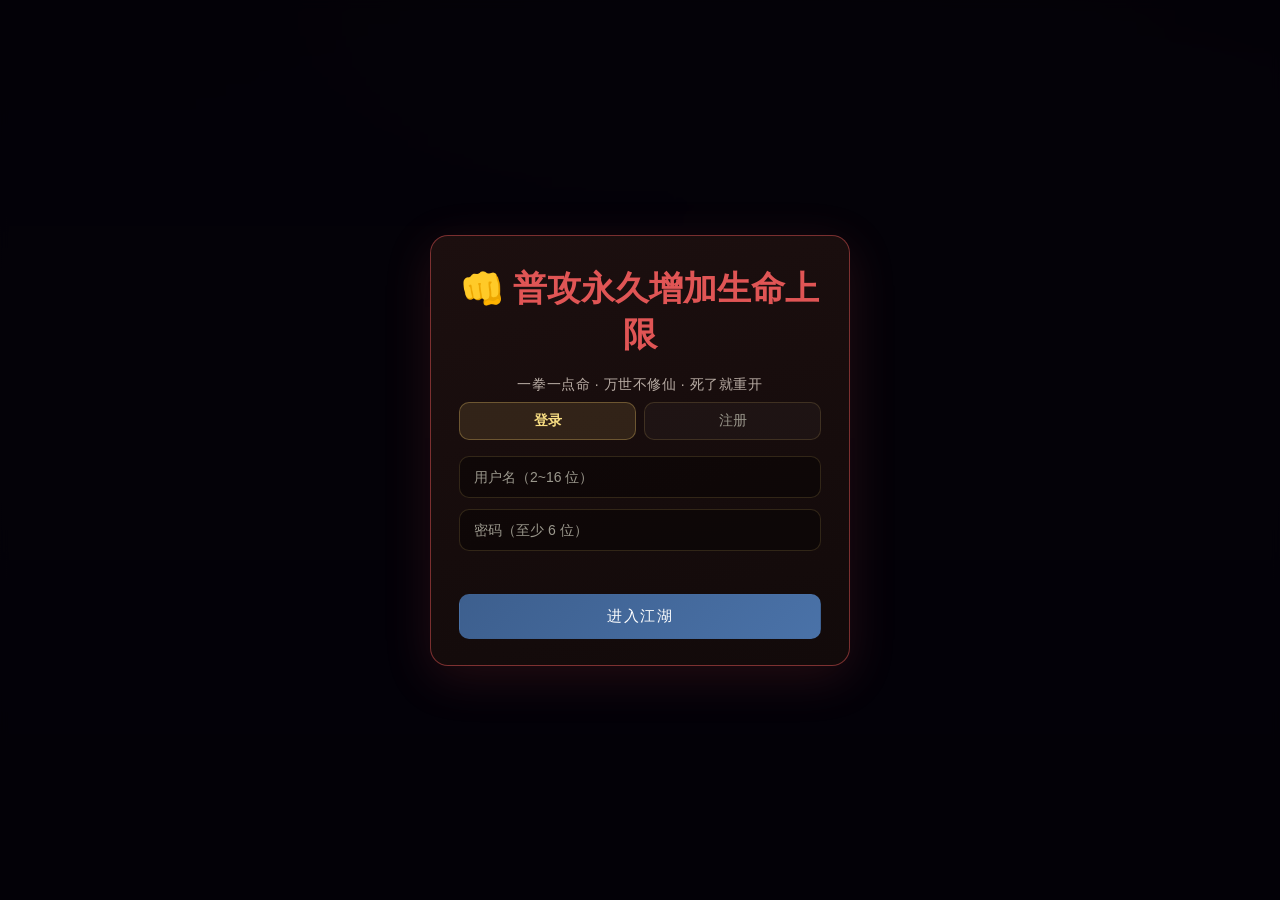
==== web/index.html @ 0dd89866 "第十四批一百轮增强：前台多抽屉布局重构（战斗+当前功能双模块） 主屏信息架构改造： - 桌面首屏改为「战斗 + 当前功能」双模块，不再三列同屏 - 功能目录（左抽屉）、地图（右抽屉）、界面设置（右抽屉" ====
<!DOCTYPE html>
<html lang="zh-CN">
<head>
<meta charset="UTF-8">
<meta name="viewport" content="width=device-width, initial-scale=1.0">
<title>普攻永久增加生命上限 · 一拳一点命</title>
<meta name="description" content="反等级制大数放置网游：每次普攻永久 +1 生命上限，攻速无上限，觉醒天赋、转生赋能、死了就重开。">
<meta name="theme-color" content="#14100c">
<meta property="og:title" content="普攻永久增加生命上限">
<meta property="og:description" content="一拳一点命 · 万世不修仙 · 死了就重开">
<meta property="og:type" content="website">
<link rel="stylesheet" href="css/style.css?v=250">
<link rel="stylesheet" href="css/v2.css?v=250">
<link rel="stylesheet" href="css/drawer.css?v=250">
</head>
<body>

<!-- ======== 登录/注册 ======== -->
<div id="authMask" class="death-mask" style="display:flex">
  <div class="death-box auth-box">
    <h2>👊 普攻永久增加生命上限</h2>
    <p class="auth-sub">一拳一点命 · 万世不修仙 · 死了就重开</p>
    <div class="auth-tabs">
      <button class="auth-tab active" data-mode="login">登录</button>
      <button class="auth-tab" data-mode="register">注册</button>
    </div>
    <input id="authUser" class="auth-input" placeholder="用户名（2~16 位）" maxlength="16" autocomplete="username">
    <input id="authPass" class="auth-input" type="password" placeholder="密码（至少 6 位）" autocomplete="current-password">
    <div id="authErr" class="auth-err"></div>
    <button id="authSubmit" class="d-btn load auth-submit">进入江湖</button>
  </div>
</div>

<!-- ======== 存档选择 ======== -->
<div id="slotMask" class="death-mask" style="display:none">
  <div class="death-box slot-select-box">
    <h2>💾 选择存档</h2>
    <div id="slotChoices" class="slot-choices"></div>
    <div class="slot-foot">
      <span id="whoami" class="whoami"></span>
      <button id="btnChangePw" class="d-btn">修改密码</button>
      <button id="btnLogout" class="d-btn">退出登录</button>
    </div>
  </div>
</div>

<!-- ======== 游戏主体 ======== -->
<div id="gameRoot">
<a class="skip-link" href="#zoneName">跳到战斗区</a>
<header class="game-header">
  <h1 class="game-title"><span class="fist">👊</span> 普攻永久增加生命上限</h1>
  <p class="game-sub">一拳一点命 · <em>万世不修仙</em> · 死了就重开</p>
</header>

<header class="topbar">
  <span class="brand-mini">👊 普攻永久增加生命上限</span>
  <div class="shell-actions" role="group" aria-label="界面抽屉">
    <button id="btnNav" class="shell-action" type="button" data-open-drawer="nav" aria-controls="navDrawer" aria-expanded="false" title="功能目录（N）">☰<span>功能</span></button>
    <button id="btnMapDrawer" class="shell-action" type="button" data-open-drawer="map" aria-controls="mapDrawer" aria-expanded="false" title="地图与行动（M）">🗺️<span>地图</span></button>
    <button id="btnSettings" class="shell-action" type="button" data-open-drawer="settings" aria-controls="settingsDrawer" aria-expanded="false" title="界面设置">⚙️<span>设置</span></button>
  </div>
  <div id="charBadge" class="char-badge" title="属性面板（悬浮 / 点击）" tabindex="0" role="button" aria-label="查看详细属性" aria-controls="statCard">
    <span class="char-emoji">🥋</span>
    <div class="char-hpbar"><div id="charHpFill" class="fill"></div></div>
  </div>
  <span id="dpsChip" class="dps-chip" title="面板理论 DPS 估算：（物攻+魔攻）×攻速×暴击期望倍率，未计怪物防御/闪避">⚔️ DPS —</span>
  <span id="powerChip" class="dps-chip" title="综合战力（参照文字修仙「总体实力」）：DPS×(1+生命上限/双攻和÷10)×(1+双防/2000)，仅供横向比较">💪 战力 —</span>
  <span id="titleChip" class="dps-chip" title="当前最高称号（全部称号见角色页）" hidden></span>
  <span id="petChip" class="dps-chip" title="出战宠物速览（领养/喂食/改名见委托页宠物卡）" hidden></span>

  <!-- 属性悬浮卡：悬浮/点击头像展开，不占主画面布局 -->
  <div id="statCard" class="stat-hover-card">
    <div id="freePointLine" class="sp-line" hidden></div>
    <h2>📋 属性面板</h2>
    <table class="stats">
      <tr data-stat="PATK"><td>🗡️ 物攻</td><td id="stPATK">1</td></tr>
      <tr data-stat="MATK"><td>✨ 魔攻</td><td id="stMATK">0</td></tr>
      <tr data-stat="PDEF"><td>🛡️ 物防</td><td id="stPDEF">1</td></tr>
      <tr data-stat="MDEF"><td>🔮 魔防</td><td id="stMDEF">0</td></tr>
      <tr data-stat="ASPD"><td>⚡ 攻速</td><td id="stASPD">1.00/s</td></tr>
      <tr data-stat="RNG"><td>🏹 射程</td><td id="stRNG">1.0 步</td></tr>
      <tr data-stat="SPD"><td>👢 移速</td><td id="stSPD">100</td></tr>
      <tr data-stat="CRIT"><td>💥 暴击率</td><td id="stCRIT">5.0%</td></tr>
      <tr data-stat="CRITD"><td>💢 暴击伤害</td><td id="stCRITD">1.50×</td></tr>
      <tr data-stat="ACC"><td>🎯 命中</td><td id="stACC">95.0%</td></tr>
      <tr data-stat="EVA"><td>🍃 闪避</td><td id="stEVA">0.0%</td></tr>
      <tr data-stat="REGEN"><td>💚 回血</td><td id="stREGEN">0/s</td></tr>
      <tr data-stat="MREGEN"><td>💧 魔回</td><td id="stMREGEN">0/s</td></tr>
      <tr data-stat="LIFESTEAL"><td>🩸 吸血</td><td id="stLIFESTEAL">0</td></tr>
      <tr><td>💰 金币</td><td id="stGold">0</td></tr>
    </table>
    <h2>📈 本世统计</h2>
    <table class="stats lifetime-stats">
      <tr><td>👊 出拳</td><td id="stPunch">0</td></tr>
      <tr><td>💀 击杀</td><td id="stKill">0</td></tr>
      <tr><td>💥 总伤害（终身）</td><td id="stDmg">0</td></tr>
      <tr><td>🎯 最高单击</td><td id="stBestHit">0</td></tr>
      <tr><td>⏱️ 存活</td><td id="stLived">0分</td></tr>
    </table>
    <h2>✨ 生效效果</h2>
    <div id="effectArea" class="effect-area">
      <div class="effect-group"><div class="effect-group-title">🧬 天赋</div><div class="effect-none">尚未觉醒天赋</div></div>
      <div class="effect-group"><div class="effect-group-title">📖 被动</div><div class="effect-none">打怪学习被动技能</div></div>
      <div class="effect-group"><div class="effect-group-title">⚡ 状态</div><div class="effect-none">暂无增益 / 减益</div></div>
    </div>
  </div>

  <div class="hp-line">
    <span class="hp-icon">❤️</span>
    <span class="hp-max-label">生命上限</span>
    <span id="hpMax" class="hp-max">100</span>
  </div>
  <div class="bars">
    <div class="bar hp"><div id="hpBar" class="fill"></div><span class="bar-txt"><span id="hpCur">100</span><span id="shieldVal" hidden></span> HP</span></div>
    <div class="bar mp"><div id="mpBar" class="fill"></div><span class="bar-txt"><span id="mpCur">50</span>/<span id="mpMax">80</span> MP</span></div>
  </div>
  <div id="blessRow" class="bless-row">🧬 赋能: HP+1/拳</div>
  <div class="meta-row">
    <span id="gen" class="gen">第 0 世</span>
    <span id="hudGold" class="gen" title="当前金币">💰 0</span>
    <span id="hudKills" class="gen" title="本世击杀">💀 0</span>
    <span id="hudRate" class="gen" title="最近 5 分钟的击杀速率（本页会话内统计）"></span>
    <span id="talentBadge" class="talent-badge" style="display:none" title="当前觉醒天赋"></span>
    <span id="saveState" class="saveok">✅ 云端已同步</span>
    <button id="btnDaily" class="daily-btn" title="每日签到：金币+药剂礼包">🎁 签到</button>
    <span id="netState" class="netok" role="status" aria-label="云端连接正常">●</span>
  </div>
</header>

<div id="bulletinBar" class="bulletin-bar" style="display:none"></div>

<main class="game-shell">
  <div class="play-column">
    <section class="panel combat">
      <div id="storyLine" class="story-line">你的江湖之旅开始了。</div>
      <h2 id="zoneName">🏡 村口</h2>
      <div class="mob">
        <div id="mobEmoji" class="mob-emoji">🪵</div>
        <div class="mob-info">
          <div id="mobName" class="mob-name">木桩（无限血）</div>
          <div class="bar mob"><div id="mobBar" class="fill"></div><span id="mobHp" class="bar-txt">∞</span></div>
          <div id="mobDesc" class="mob-desc">无限血挨打桩，出拳就是修行</div>
        </div>
      </div>
      <div class="combat-btns">
        <button id="btnBurn" class="skill-btn">🔥 燃烧生命</button>
        <button id="btnRapid" class="skill-btn">⚡ 急速射击</button>
        <button id="btnHeavy" class="skill-btn">💥 蓄力重击</button>
        <button id="btnBlock" class="skill-btn">🛡️ 格挡反击</button>
        <button id="btnSurge" class="skill-btn">✨ 魔力涌动</button>
        <button id="btnRoar" class="skill-btn">😤 怒吼</button>
        <button id="btnFlee" class="skill-btn">🏃 逃跑回村</button>
        <button id="btnRebirth" class="skill-btn rebirth-btn" style="display:none">🌟 飞升转世</button>
      </div>
      <div class="combat-btns">
        <button id="btnHeal" class="skill-btn" title="治愈术：立即恢复 35% 生命上限（蓝 40 / 冷却 60s）">💚 治愈术</button>
        <button id="btnBloodlust" class="skill-btn" title="嗜血术：10s 内吸血 +20%（蓝 30 / 冷却 45s）">🩸 嗜血术</button>
        <button id="btnIronWall" class="skill-btn" title="铁壁：8s 内受击减半（蓝 35 / 冷却 40s）">🧱 铁壁</button>
        <button id="btnCleanse" class="skill-btn" title="净化：清除中毒/灼烧/沉默/时滞（蓝 20 / 冷却 30s）">🕊️ 净化</button>
      </div>
      <div class="combat-btns" id="extSkillRow"></div>
      <div class="hotkey-hint">⌨️ 快捷键：<b>1</b> 小血药 · <b>2</b> 大血药 · <b>3</b> 蓝药 · <b>4</b> 治愈术 · <b>5</b> 净化 · <b>F</b> 逃跑 · <b>B</b> 挑战 Boss</div>
      <div id="buffBar" class="buff-bar" title="当前生效的增益 / 减益"></div>
      <div id="burnBuff" class="burn-buff"></div>
      <input id="logSearch" class="log-search" type="text" placeholder="🔍 搜日志（与下方分类筹码叠加过滤）" autocomplete="off">
      <div id="eventLog" class="event-log" title="最近的战斗大事（Boss 击杀 / 图纸 / 史诗掉落）"></div>
    </section>
  </div>

  <section id="utilityPanel" class="panel utility-panel" aria-labelledby="workspaceTitle">
    <header class="workspace-bar">
      <h2 id="workspaceTitle"><span id="workspaceIcon" aria-hidden="true">🎒</span> <span id="workspaceName">装备与背包</span></h2>
      <div class="workspace-actions">
        <button id="btnWorkspaceNav" class="workspace-action" type="button" data-open-drawer="nav" aria-controls="navDrawer" aria-expanded="false">☰ 全部功能</button>
        <button id="btnWorkspaceClose" class="workspace-action workspace-close" type="button" aria-label="收起当前功能">⌄ 收起</button>
      </div>
    </header>

    <div id="tabEquip" class="tab-pane active" data-pane="equip" role="tabpanel" aria-labelledby="tabBtnEquip">
      <div class="equip-cols">
        <div class="equipped-box">
          <h2>👤 已装备</h2>
          <div id="equippedSlots" class="equipped-grid"></div>
          <div id="extraStripWrap" class="extra-strip-wrap" hidden>
            <div class="extra-strip-head">🧳 无相位栏 <span id="extraStripCount" class="panel-tip"></span></div>
            <div id="extraStrip" class="extra-strip"></div>
          </div>
          <div id="setsBox" class="sets-box" hidden>
            <div class="extra-strip-head">🧩 套装 <span class="panel-tip">同区四件套，穿 2/4 件激活加成</span></div>
            <div id="setsList" class="sets-list"></div>
          </div>
        </div>
        <div class="bag-box">
          <h2>🎒 背包 <span id="bagCount" class="bag-count">0/30</span></h2>
          <div id="bagList" class="bag-list"><p class="empty-hint">击杀怪物掉落装备</p></div>
        </div>
      </div>
    </div>

    <div id="tabSkills" class="tab-pane" data-pane="skills" hidden>
      <div class="potion-box market-box">
        <h2>🌑 每日黑市 <span class="panel-tip">每天 3 种药剂打折出售 · 每种限购 5 件 · 0 点刷新</span></h2>
        <div id="marketList" class="potion-list"><p class="empty-hint">加载中…</p></div>
      </div>
      <div class="skill-cols">
        <div class="potion-box">
          <h2>🧪 药剂 <button id="btnBuyKit" class="kit-btn" title="把血药/蓝药/解毒剂/食物一次补到 10/5/3/3">🎒 一键补给包</button></h2>
          <div id="potionList" class="potion-list"></div>
        </div>
        <div class="passive-box">
          <h2>📖 被动技能</h2>
          <div id="passiveList" class="passive-list"></div>
        </div>
      </div>
    </div>

    <div id="tabQuest" class="tab-pane" data-pane="quest" hidden>
      <div class="save-box">
        <h2>📅 每日任务 <span class="panel-tip">每天自动签发 3 个 · 不限区域计进度 · 完成逐个领金币 · 三个全清额外 +5,000 金</span></h2>
        <div id="dailyList" class="daily-list"><p class="empty-hint">加载中…</p></div>
      </div>
      <div class="save-box">
        <h2>🗓️ 周常任务 <span class="panel-tip">每周一自动签发 3 个长线任务 · 完成逐个领金币 · 三个全清额外 +50,000 金与随机宝石 ×2</span></h2>
        <div id="weeklyList" class="daily-list"><p class="empty-hint">加载中…</p></div>
      </div>
      <div class="save-box">
        <h2>📆 月常任务 <span class="panel-tip">每月 1 日自动签发 3 个超长线任务 · 三个全清额外 +300,000 金与随机宝石 ×3</span></h2>
        <div id="monthlyList" class="daily-list"><p class="empty-hint">加载中…</p></div>
      </div>
      <div class="save-box">
        <h2>🐾 宠物伙伴 <span class="panel-tip">领养后随你击杀成长 · 等级放大属性加成 · 喂食 150 金 +10 经验</span></h2>
        <div id="petList" class="daily-list"><p class="empty-hint">加载中…</p></div>
      </div>
      <div class="save-box">
        <h2>📜 冒险公会委托</h2>
        <p class="save-rule-hint">按属性门槛接取，击杀任意怪物计入进度，回来交付领赏（最多同时 3 个）</p>
        <div id="questList" class="graveyard-list"><p class="empty-hint">加载中…</p></div>
      </div>
    </div>

    <div id="tabCraft" class="tab-pane" data-pane="craft" hidden>
      <div class="save-box">
        <h2>⚒️ 图纸合成</h2>
        <p class="save-rule-hint">打怪掉图纸与材料，集齐即可锻造指定装备（词条随机）：基础配方出优秀品质、图纸配方出稀有品质，都有 25% 概率升一品</p>
        <div id="craftList" class="graveyard-list"><p class="empty-hint">加载中…</p></div>
      </div>
    </div>

    <div id="tabRole" class="tab-pane" data-pane="role" hidden>
      <div class="save-box">
        <h2>🏅 成就</h2>
        <input id="achSearch" class="log-search" type="text" placeholder="🔍 搜索成就（名称/描述，与下方筛选筹码叠加过滤）" autocomplete="off">
        <div id="achArea" class="effect-area"></div>
        <h2>🎖️ 称号</h2>
        <div id="titleArea" class="effect-area"></div>
        <h2>📖 怪物图鉴</h2>
        <div id="codexArea" class="effect-area codex-area"></div>
      </div>
    </div>

    <div id="tabSave" class="tab-pane" data-pane="save" hidden>
      <div class="save-box">
        <h2>💾 云端存档</h2>
        <p id="saveRuleHint" class="save-rule-hint">当前位于安全区，可以存档</p>
        <p class="save-rule-hint">本版本所有进度实时同步到服务器（MySQL）。战斗中不可手动存档，死亡将失去本世面板。</p>
        <div class="save-grid">
          <button id="btnManualSave">💾 立即存档</button>
          <button id="btnCopySummary">📋 复制战绩摘要</button>
          <button id="btnBackToSlots">📂 切换存档槽</button>
        </div>
        <h2>🪦 墓园</h2>
        <div id="graveList" class="graveyard-list"><p class="empty-hint">还没有碑</p></div>
      </div>
    </div>

    <div id="tabSocial" class="tab-pane" data-pane="social" hidden>
      <div class="skill-cols">
        <div class="potion-box">
          <h2>⚔️ 切磋</h2>
          <div id="duelBox" class="potion-list"></div>
        </div>
        <div class="passive-box">
          <h2>🕯️ 世界墓园 <span class="panel-tip">祭奠他人的碑，为他添一炷香火</span></h2>
          <div id="worldGraveBox" class="graveyard-list"><p class="empty-hint">加载中…</p></div>
        </div>
      </div>
    </div>

    <div id="tabRank" class="tab-pane" data-pane="rank" hidden>
      <div class="save-box">
        <h2>🏆 生命上限榜</h2>
        <div id="rankList" class="graveyard-list"><p class="empty-hint">加载中…</p></div>
      </div>
    </div>
  </section>
</main>

<div id="drawerBackdrop" class="drawer-backdrop" aria-hidden="true"></div>

<aside id="navDrawer" class="side-drawer side-drawer--left nav-drawer" aria-labelledby="navDrawerTitle" aria-hidden="true" inert>
  <header class="drawer-header">
    <div>
      <h2 id="navDrawerTitle">功能目录</h2>
      <p>选择一项作为当前工作区</p>
    </div>
    <button class="drawer-close" type="button" data-close-drawer aria-label="关闭功能目录">×</button>
  </header>
  <nav class="game-tabs drawer-tab-list" role="tablist" aria-label="游戏功能">
    <button id="tabBtnEquip" class="game-tab active" data-tab="equip" role="tab" aria-selected="true" aria-controls="tabEquip">🎒 装备</button>
    <button id="tabBtnSkills" class="game-tab" data-tab="skills" role="tab" aria-selected="false" aria-controls="tabSkills" tabindex="-1">✋ 技能药剂</button>
    <button id="tabBtnQuest" class="game-tab" data-tab="quest" role="tab" aria-selected="false" aria-controls="tabQuest" tabindex="-1">📜 委托<span id="questBadge" class="tab-badge" hidden></span></button>
    <button id="tabBtnCraft" class="game-tab" data-tab="craft" role="tab" aria-selected="false" aria-controls="tabCraft" tabindex="-1">⚒️ 锻造</button>
    <button id="tabBtnRole" class="game-tab" data-tab="role" role="tab" aria-selected="false" aria-controls="tabRole" tabindex="-1">👤 角色<span id="achBadge" class="tab-badge" hidden></span></button>
    <button id="tabBtnSave" class="game-tab" data-tab="save" role="tab" aria-selected="false" aria-controls="tabSave" tabindex="-1">💾 存档</button>
    <button id="tabBtnSocial" class="game-tab" data-tab="social" role="tab" aria-selected="false" aria-controls="tabSocial" tabindex="-1">🏮 江湖</button>
    <button id="tabBtnRank" class="game-tab" data-tab="rank" role="tab" aria-selected="false" aria-controls="tabRank" tabindex="-1">🏆 榜单</button>
  </nav>
  <div class="drawer-section drawer-nav-extras">
    <button class="drawer-menu-action" type="button" data-open-drawer="map">🗺️ 地图与区域行动 <span>M</span></button>
    <button class="drawer-menu-action" type="button" data-open-drawer="settings">⚙️ 界面与偏好设置</button>
  </div>
  <p class="drawer-footnote">快捷键：E 装备 · Q 委托 · X 药剂 · V 锻造</p>
</aside>

<aside id="mapDrawer" class="side-drawer side-drawer--right map-drawer" aria-labelledby="mapDrawerTitle" aria-hidden="true" inert>
  <header class="drawer-header">
    <div>
      <h2 id="mapDrawerTitle">地图与行动</h2>
      <p>换区后收起抽屉，战斗不会中断</p>
    </div>
    <button class="drawer-close" type="button" data-close-drawer aria-label="关闭地图">×</button>
  </header>
  <div class="drawer-scroll">
    <section class="panel map-panel" aria-label="区域与战斗行动">
      <div class="zones" id="zoneBtns"></div>
      <div class="map-primary-actions">
        <button id="btnDeepestZone" class="boss-btn" title="按当前面板达标情况，一键前往序号最深的可进区域">🚀 前往最深可进区域</button>
        <button id="btnBoss" class="boss-btn">👑 挑战 Boss</button>
      </div>
      <div class="map-secondary-actions">
        <button id="btnSweep10" class="boss-btn" title="花金币扫荡当前区域 10 次：只涨区域精通与击杀类任务进度，不出掉落">🧹 扫荡×10</button>
        <button id="btnSweep100" class="boss-btn" title="花金币扫荡当前区域 100 次：只涨区域精通与击杀类任务进度，不出掉落">🧹 扫荡×100</button>
        <button id="btnAuto" class="boss-btn" title="服务端一直在自动挂机结算；此按钮只暂停本页面刷新">🤖 自动挂机（开）</button>
      </div>
      <div class="map-reference-actions">
        <button id="btnTraits" class="boss-btn" title="野怪出生可能携带的词条一览">📖 词条图鉴</button>
        <button id="btnSets" class="boss-btn" title="区域套装成员与加成一览">🧩 套装图鉴</button>
      </div>
    </section>
  </div>
</aside>

<aside id="settingsDrawer" class="side-drawer side-drawer--right settings-drawer" aria-labelledby="settingsDrawerTitle" aria-hidden="true" inert>
  <header class="drawer-header">
    <div>
      <h2 id="settingsDrawerTitle">界面与偏好</h2>
      <p>所有选择仍保存在本机</p>
    </div>
    <button class="drawer-close" type="button" data-close-drawer aria-label="关闭界面设置">×</button>
  </header>
  <div class="drawer-scroll settings-content">
    <section class="settings-group" aria-labelledby="appearanceTitle">
      <h3 id="appearanceTitle">阅读与主题</h3>
      <p>八套主题循环切换，字号随偏好即时调整。</p>
      <div class="settings-controls">
        <button id="btnTheme" class="daily-btn" title="主题切换：玄夜 / 宣纸 / 星空 / 水墨 / 霓虹 / 极光 / 深海 / 熔火">🌗 主题</button>
        <button id="btnFont" class="daily-btn" title="字号切换：标准 / 大 / 特大">🔠 字号</button>
      </div>
    </section>
    <section class="settings-group" aria-labelledby="motionTitle">
      <h3 id="motionTitle">动效与性能</h3>
      <p>静态模式尊重晕动敏感需求，低特效可减少挂机开销。</p>
      <div class="settings-controls">
        <button id="btnMotion" class="daily-btn" title="静态模式：停用全部动画与过渡">🧘 静态模式</button>
        <button id="btnFx" class="daily-btn" title="特效开关：关掉飘字与动画">✨ 特效</button>
      </div>
    </section>
    <section class="settings-group" aria-labelledby="audioTitle">
      <h3 id="audioTitle">游戏音效</h3>
      <p>音效开关收入设置，不再悬浮遮挡战斗日志。</p>
      <div id="audioSettingsSlot" class="audio-settings-slot"></div>
    </section>
    <section class="settings-group" aria-labelledby="helpTitle">
      <h3 id="helpTitle">玩法支持</h3>
      <p>查看核心循环、系统说明、快捷键与新增内容。</p>
      <button id="btnHelp" class="daily-btn" title="玩法说明与新功能一览">❓ 打开玩法帮助</button>
    </section>
  </div>
</aside>

<nav class="mobile-dock" aria-label="快捷功能">
  <button type="button" data-dock-action="combat" class="dock-btn active"><span aria-hidden="true">⚔️</span>战斗</button>
  <button type="button" data-dock-tab="equip" class="dock-btn"><span aria-hidden="true">🎒</span>装备</button>
  <button type="button" data-dock-tab="quest" class="dock-btn"><span aria-hidden="true">📜</span>委托</button>
  <button type="button" data-open-drawer="map" class="dock-btn" aria-controls="mapDrawer" aria-expanded="false"><span aria-hidden="true">🗺️</span>地图</button>
  <button type="button" data-open-drawer="nav" class="dock-btn" aria-controls="navDrawer" aria-expanded="false"><span aria-hidden="true">☰</span>全部</button>
</nav>
</div>

<!-- ======== 死亡画面 ======== -->
<div id="deathMask" class="death-mask" style="display:none">
  <div class="death-box">
    <h2>💀 你死了。</h2>
    <p>击杀者：<span id="deathKiller">-</span></p>
    <p>你的生命上限定格在：<b id="deathHP">-</b></p>
    <p>本档出拳：<span id="deathPunches">-</span> 次 · 存活：<span id="deathLived">-</span></p>
    <p>本世战绩：击杀 <span id="deathKills">-</span> · Boss <span id="deathBoss">-</span> · 最高单击 <span id="deathBest">-</span></p>
    <p class="death-save-info" id="deathSave">-</p>
    <p class="death-incense" id="deathIncenseInfo"></p>
    <div id="deathAutopsy" class="death-autopsy"></div>
    <div class="death-btns">
      <button id="btnIncense" class="d-btn load">🕯️ 香火复活（满血原地）</button>
      <button id="btnLoadLast" class="d-btn load">📂 回档到最近存档</button>
      <button id="btnNewGame" class="d-btn new">⚰️ 尘归尘，重新开档</button>
    </div>
  </div>
</div>

<!-- ======== 天赋觉醒 ======== -->
<div id="talentMask" class="death-mask" style="display:none">
  <div class="rebirth-box talent-box">
    <h2>✨ 觉醒仪式</h2>
    <p>每个灵魂降生时，可触摸一次命运。<br>认命随机——命运在水晶触碎的瞬间定格：</p>
    <div id="talentChoices" class="rebirth-choices"></div>
  </div>
</div>

<!-- ======== 飞升面板 ======== -->
<div id="rebirthMask" class="death-mask" style="display:none">
  <div class="rebirth-box">
    <h2>🌟 飞升</h2>
    <p id="rebirthTip">拳至一载，肉身成圣。选择下一世普攻永久成长的新属性：</p>
    <div id="rebirthChoices" class="rebirth-choices"></div>
  </div>
</div>

<div id="toast" class="toast" role="status" aria-live="polite" aria-atomic="true"></div>

<script src="js/vendor/break_infinity.min.js"></script>
<script src="js/audio.js?v=250"></script>
<script src="js/api.js?v=250"></script>
<script src="js/achievements.js?v=250"></script>
<script src="js/tutorial.js?v=250"></script>
<script src="js/drawer.js?v=250"></script>
<script src="js/app.js?v=250"></script>
</body>
</html>
---- web/css/style.css ----
/* ============================================================
 * 《普攻永久增加生命上限》 style.css  v2.0
 * 暗金主题 · 黑金拳圣风 · 纯文字+emoji
 * 主色：暗金=生命上限/拳圣/飞升  红=危险/HP/死亡
 *       绿=治疗/收益/可用  蓝=MP/读档  紫=魔法
 * ============================================================ */

:root {
  --bg0: #0a0a0c;
  --bg1: #131318;
  --bg2: #1a1a21;
  --panel: rgba(255, 255, 255, .035);
  --panel-2: rgba(255, 255, 255, .06);
  --border: rgba(232, 197, 104, .16);
  --border-strong: rgba(232, 197, 104, .32);
  --gold: #e8c568;
  --gold-bright: #f6dc82;
  --gold-dim: #b39a55;
  --red: #e05555;
  --red-dim: #a03a3a;
  --green: #5cb87e;
  --blue: #5b8dd9;
  --purple: #9b6fd9;
  --orange: #e08a4d;
  --txt: #eae7df;
  --txt-dim: #9a978c;
  --txt-faint: #6b6862;
  --radius: 14px;
  --shadow: 0 6px 24px rgba(0, 0, 0, .45);
}

* { margin: 0; padding: 0; box-sizing: border-box; }

body {
  min-height: 100vh;
  background:
    radial-gradient(1000px 500px at 50% -10%, rgba(232, 197, 104, .07), transparent 60%),
    radial-gradient(800px 500px at 85% 15%, rgba(232, 197, 104, .04), transparent 55%),
    linear-gradient(180deg, var(--bg0), var(--bg1) 40%, var(--bg0));
  color: var(--txt);
  font-family: "PingFang SC", "Microsoft YaHei", sans-serif;
  display: flex; flex-direction: column; align-items: center;
  padding: 18px 14px 48px;
}

/* 全局滚动条 */
::-webkit-scrollbar { width: 9px; height: 9px; }
::-webkit-scrollbar-track { background: var(--bg0); }
::-webkit-scrollbar-thumb { background: rgba(232, 197, 104, .25); border-radius: 5px; }
::-webkit-scrollbar-thumb:hover { background: rgba(232, 197, 104, .4); }

/* ---------- 游戏标题 ---------- */
.game-header {
  width: 100%; max-width: 1120px;
  text-align: center;
  margin-bottom: 4px;
}
.game-title {
  font-size: 30px; font-weight: 900; letter-spacing: 4px;
  background: linear-gradient(180deg, var(--gold-bright), var(--gold) 55%, var(--gold-dim));
  -webkit-background-clip: text; background-clip: text; color: transparent;
  text-shadow: 0 2px 24px rgba(232, 197, 104, .18);
}
.game-title .fist { -webkit-text-fill-color: initial; }
.game-sub {
  margin-top: 5px; color: var(--txt-dim); font-size: 12.5px; letter-spacing: 3px;
}
.game-sub em { color: var(--gold); font-style: normal; }

/* ---------- 顶栏：生命上限大数字 + 状态条 ---------- */
.topbar {
  width: 100%; max-width: 1120px;
  background: linear-gradient(180deg, var(--panel-2), var(--panel));
  border: 1px solid var(--border);
  border-radius: var(--radius);
  box-shadow: var(--shadow);
  padding: 20px 26px 16px;
  text-align: center;
  margin-top: 14px;
}
.hp-line { display: flex; align-items: baseline; justify-content: center; gap: 12px; }
.hp-icon { font-size: 30px; filter: drop-shadow(0 0 8px rgba(224, 85, 85, .5)); }
.hp-max-label { color: var(--gold-dim); font-size: 13px; letter-spacing: 3px; }
.hp-max {
  font-size: 52px; font-weight: 900; line-height: 1;
  background: linear-gradient(180deg, var(--gold-bright), var(--gold) 60%, #c8a24e);
  -webkit-background-clip: text; background-clip: text; color: transparent;
  font-variant-numeric: tabular-nums;
  filter: drop-shadow(0 2px 14px rgba(232, 197, 104, .25));
}
.hp-max.pulse { animation: pulse .35s ease-out; }
@keyframes pulse {
  0% { transform: scale(1); }
  40% { transform: scale(1.14); }
  100% { transform: scale(1); }
}
.bless-row { color: var(--gold); font-size: 12px; margin-top: 8px; letter-spacing: 1.5px; }

.bars { display: flex; flex-direction: column; gap: 7px; margin-top: 14px; }
.bar {
  position: relative; height: 24px; border-radius: 12px;
  background: rgba(0, 0, 0, .45);
  border: 1px solid rgba(255, 255, 255, .07);
  overflow: hidden;
}
.bar .fill {
  height: 100%; width: 100%;
  background: linear-gradient(90deg, var(--red-dim), var(--red));
  transition: width .15s linear;
}
.bar.mp .fill { background: linear-gradient(90deg, #3a5a8c, var(--blue)); }
.bar.mob .fill { background: linear-gradient(90deg, #b06a2a, var(--orange)); }
.bar-txt {
  position: absolute; inset: 0;
  display: flex; align-items: center; justify-content: center;
  padding: 0 10px;
  font-size: 12px; color: #fff; text-shadow: 0 1px 3px rgba(0, 0, 0, .9);
  font-variant-numeric: tabular-nums;
}

.meta-row { display: flex; justify-content: space-between; margin-top: 12px; font-size: 13px; }
.gen { color: var(--gold); letter-spacing: 2px; font-weight: 700; }
.saveok { color: var(--green); }
.savewarn { color: var(--red); }

/* ---------- 主体三栏 ---------- */
.cols {
  width: 100%; max-width: 1120px;
  display: grid; gap: 16px; margin-top: 16px;
  grid-template-columns: 1.05fr 1.35fr 1fr;
}
@media (max-width: 860px) { .cols { grid-template-columns: 1fr; } }

.panel {
  background: linear-gradient(180deg, var(--panel-2), var(--panel));
  border: 1px solid var(--border);
  border-radius: var(--radius);
  box-shadow: var(--shadow);
  padding: 18px;
  transition: border-color .2s, transform .2s;
}
.panel:hover { border-color: var(--border-strong); }
.panel h2 {
  font-size: 13px; color: var(--gold-dim); letter-spacing: 3px; font-weight: 700;
  border-left: 3px solid var(--gold); padding-left: 9px;
  margin: 6px 0 12px;
}

/* 属性表 */
.stats { width: 100%; border-collapse: collapse; }
.stats td { padding: 5px 2px; font-size: 13px; border-bottom: 1px dashed rgba(255, 255, 255, .06); }
.stats td:first-child { color: var(--txt-dim); }
.stats td:last-child { text-align: right; font-variant-numeric: tabular-nums; color: var(--txt); font-weight: 600; }

/* ---------- 战斗区（核心，金色强调） ---------- */
.combat {
  border-color: var(--border-strong);
  box-shadow: 0 0 0 1px rgba(232,197,104,.06), var(--shadow);
  position: relative;
}
.combat::before {
  content: '⚔'; position: absolute; right: 14px; top: 12px;
  font-size: 15px; opacity: .35; color: var(--gold);
}
.combat h2 { border-color: var(--gold); color: var(--gold); font-size: 14px; }
.combat { display: flex; flex-direction: column; gap: 12px; }
.mob {
  display: flex; align-items: center; gap: 16px;
  background: linear-gradient(160deg, rgba(232,197,104,.06), rgba(0,0,0,.3));
  border: 1px solid var(--border);
  border-radius: 12px; padding: 16px;
}
.mob-emoji {
  font-size: 54px;
  filter: drop-shadow(0 3px 10px rgba(0,0,0,.6));
}
.mob-info { flex: 1; display: flex; flex-direction: column; gap: 8px; }
.mob-name { font-size: 17px; font-weight: 700; color: var(--txt); }
.mob-desc { color: var(--txt-dim); font-size: 12px; }
.combat-btns { display: flex; gap: 10px; }
.skill-btn {
  flex: 1; padding: 13px; border: 1px solid var(--border-strong); border-radius: 10px;
  background: linear-gradient(160deg, rgba(232,197,104,.16), rgba(232,197,104,.06));
  color: var(--gold-bright); font-size: 14px; font-weight: 700; cursor: pointer;
  transition: transform .1s, background .2s, box-shadow .2s;
}
.skill-btn:hover:not(:disabled) {
  transform: translateY(-2px);
  background: linear-gradient(160deg, rgba(232,197,104,.26), rgba(232,197,104,.1));
  box-shadow: 0 4px 14px rgba(232,197,104,.2);
}
.skill-btn:disabled { opacity: .35; cursor: not-allowed; transform: none; }
.burn-buff { color: var(--orange); font-size: 13px; min-height: 18px; text-align: center; }

/* ---------- 地图 / 存档 ---------- */
.zones { display: flex; flex-direction: column; gap: 8px; }
.zone-btn {
  padding: 12px; border: 1px solid var(--border); border-radius: 10px;
  background: rgba(232,197,104,.05); color: var(--txt); font-size: 14px; cursor: pointer;
  text-align: left; transition: background .2s, border-color .2s, transform .1s;
}
.zone-btn:hover:not(:disabled) { background: rgba(232,197,104,.14); border-color: var(--border-strong); transform: translateX(3px); }
.zone-btn .req { display: block; font-size: 11px; color: var(--txt-dim); margin-top: 3px; }
.zone-btn.locked { opacity: .38; border-color: rgba(224,85,85,.25); background: rgba(224,85,85,.04); cursor: not-allowed; }
.zone-btn.locked:hover { background: rgba(224,85,85,.04); transform: none; }

.save-grid { display: grid; grid-template-columns: 1fr 1fr; gap: 8px; margin-top: 8px; }
.save-grid button {
  padding: 10px; border: 1px solid var(--border); border-radius: 8px;
  background: var(--panel-2); color: var(--txt); font-size: 13px; cursor: pointer;
  transition: background .2s;
}
.save-grid button:hover { background: rgba(232,197,104,.15); border-color: var(--border-strong); }


#ioText {
  width: 100%; height: 56px; margin: 6px 0;
  background: rgba(0,0,0,.4); border: 1px solid var(--border);
  border-radius: 8px; color: #cfcabf; font-size: 10px; padding: 8px;
  resize: none; word-break: break-all; font-family: monospace;
}

/* ---------- 死亡画面 ---------- */
.death-mask {
  position: fixed; inset: 0; z-index: 100;
  background: rgba(4, 2, 8, .94);
  backdrop-filter: blur(4px);
  display: flex; align-items: center; justify-content: center;
}
.death-box {
  max-width: 470px; width: 92%;
  background: linear-gradient(165deg, #1c0f0f, #120a0a);
  border: 1px solid rgba(224, 85, 85, .5);
  border-radius: 18px;
  box-shadow: 0 12px 48px rgba(224,85,85,.15);
  padding: 36px 30px; text-align: center;
}
.death-box h2 { font-size: 34px; margin-bottom: 18px; color: var(--red); }
.death-box p { color: #b8aca4; font-size: 14px; margin: 8px 0; }
.death-box b { color: var(--gold); font-size: 20px; }
.death-save-info { color: var(--orange) !important; font-size: 13px !important; }
.death-autopsy { color: #b8aca4; font-size: 12px; margin: 10px 0; padding: 12px; background: rgba(0,0,0,.4); border-radius: 8px; text-align: left; line-height: 1.7; }
.death-btns { display: flex; flex-direction: column; gap: 10px; margin-top: 22px; }
.d-btn {
  padding: 13px; border: 1px solid transparent; border-radius: 10px;
  font-size: 15px; cursor: pointer; transition: filter .2s, transform .1s;
}
.d-btn.load { background: linear-gradient(135deg, #3d5f8e, #4a72a8); color: #fff; }
.d-btn.new { background: var(--panel-2); color: var(--txt-dim); border-color: var(--border); }
.d-btn:hover { filter: brightness(1.15); transform: translateY(-1px); }

/* ---------- 重新开档 ---------- */
.restart-btn {
  width: 100%; margin-top: 12px; padding: 11px;
  border: 1px solid rgba(224, 85, 85, .35);
  border-radius: 10px; background: rgba(224,85,85,.06);
  color: #d98a8a; font-size: 12px; cursor: pointer; transition: background .2s;
}


/* ---------- toast ---------- */
.toast {
  position: fixed; bottom: 26px; left: 50%;
  transform: translateX(-50%) translateY(80px);
  background: rgba(24, 22, 16, .96);
  border: 1px solid var(--border-strong);
  padding: 11px 24px; border-radius: 24px;
  font-size: 13px; color: var(--txt);
  opacity: 0; pointer-events: none;
  transition: all .25s ease;
  z-index: 200; white-space: nowrap;
  box-shadow: 0 6px 24px rgba(0,0,0,.5);
}
.toast.show { opacity: 1; transform: translateX(-50%) translateY(0); }

/* ---------- 装备栏（M3） ---------- */
.equip-bar {
  width: 100%; max-width: 1120px; margin-top: 16px;
}
.equip-cols { display: grid; grid-template-columns: 320px 1fr; gap: 16px; }
@media (max-width: 860px) { .equip-cols { grid-template-columns: 1fr; } }
.equipped-box, .bag-box {
  background: linear-gradient(180deg, var(--panel-2), var(--panel));
  border: 1px solid var(--border);
  border-radius: var(--radius);
  box-shadow: var(--shadow);
  padding: 18px;
}
.equipped-box h2, .bag-box h2 {
  font-size: 13px; color: var(--gold-dim); letter-spacing: 3px; font-weight: 700;
  border-left: 3px solid var(--gold); padding-left: 9px; margin-bottom: 12px;
}
.bag-count { float: right; font-size: 12px; color: var(--txt-dim); font-weight: 400; letter-spacing: 0; }
.equipped-grid { display: grid; grid-template-columns: 1fr 1fr; gap: 7px; }

.eq-slot.empty { opacity: .32; border-style: dashed; }


.eq-aff { font-size: 10px; color: var(--txt-dim); }
.eq-btn {
  padding: 3px 8px; border: none; border-radius: 4px;
  background: rgba(224,85,85,.16); color: #f08a8a; font-size: 11px; cursor: pointer;
}
.eq-btn:hover { background: rgba(224,85,85,.3); }
.bag-list { max-height: 300px; overflow-y: auto; padding-right: 4px; }
.bag-item {
  display: flex; align-items: center; gap: 7px; padding: 9px;
  border: 1px solid var(--border); border-radius: 8px;
  margin-bottom: 7px; font-size: 12px; background: rgba(0,0,0,.25);
  transition: border-color .15s;
}
.bag-item:hover { border-color: var(--border-strong); }


.bag-aff { font-size: 10px; color: var(--txt-dim); flex: 1; overflow: hidden; }
.bag-btns { display: flex; gap: 4px; flex-shrink: 0; }
.bag-btns button {
  padding: 5px 9px; border: 1px solid transparent; border-radius: 5px;
  background: rgba(92,184,126,.14); color: var(--green); font-size: 11px; cursor: pointer;
  transition: filter .15s;
}
.bag-btns button:hover { filter: brightness(1.35); }
.bag-btns button[data-act="discard"] { background: rgba(224,85,85,.14); color: #f08a8a; }
.bag-btns button[data-act="sell"] { background: rgba(232,197,104,.14); color: var(--gold); }

/* 装备属性可视化（底子 + 词条分行） */
.eq-slot { flex-direction: column; align-items: stretch; gap: 3px; }


.eq-base { font-size: 11px; color: var(--gold-bright); opacity: .9; }
.eq-affs { font-size: 10.5px; line-height: 1.5; color: var(--txt-dim); }
.bag-item { flex-direction: column; align-items: stretch; gap: 3px; }


.bag-slot { flex: 1; text-align: right; font-size: 10px; color: var(--txt-faint); }
.bag-base { font-size: 11.5px; color: var(--gold-bright); }

.bag-item .bag-btns { justify-content: flex-end; }
.empty-hint { color: var(--txt-faint); font-size: 12px; text-align: center; padding: 22px; }

/* ---------- 技能+药剂栏（M4） ---------- */
.skill-bar { width: 100%; max-width: 1120px; margin-top: 16px; }
.skill-cols { display: grid; grid-template-columns: 1fr 1.2fr 1fr; gap: 16px; }
@media (max-width: 860px) { .skill-cols { grid-template-columns: 1fr; } }
.passive-box, .active-box, .potion-box {
  min-width: 0;
  background: linear-gradient(180deg, var(--panel-2), var(--panel));
  border: 1px solid var(--border);
  border-radius: var(--radius);
  box-shadow: var(--shadow);
  padding: 18px;
}

.passive-list { display: flex; flex-direction: column; gap: 7px; }


.sk-btn {
  padding: 9px 13px; border: 1px solid var(--border-strong); border-radius: 8px;
  background: rgba(232,197,104,.08); color: var(--gold-bright); font-size: 12px; cursor: pointer;
  transition: background .15s, transform .1s;
}
.sk-btn:hover:not(.disabled) { background: rgba(232,197,104,.2); transform: translateY(-1px); }
.sk-btn.disabled { opacity: .4; cursor: not-allowed; border-color: var(--border); background: var(--panel); color: var(--txt-dim); }
.sk-btn .cd { color: var(--red); }
.sk-btn .mp { color: var(--blue); }
/* 技能描述 tooltip：hover 显示效果 + 持续 + CD + 蓝耗 */
.sk-btn { position: relative; }
.sk-btn::after {
  content: attr(data-desc);
  position: absolute; bottom: calc(100% + 6px); left: 50%;
  transform: translateX(-50%);
  padding: 5px 10px; border-radius: 6px;
  background: #1a1a20; border: 1px solid var(--border-strong);
  color: var(--txt); font-size: 11px; line-height: 1.5;
  white-space: nowrap; pointer-events: none;
  opacity: 0; transition: opacity .15s;
  z-index: 100;
}
.sk-btn:hover::after { opacity: 1; }
.potion-list { display: flex; flex-direction: column; gap: 7px; }


.pot-btn {
  padding: 5px 9px; border: 1px solid transparent; border-radius: 5px;
  font-size: 11px; cursor: pointer; transition: filter .15s;
}
.pot-btn.use { background: rgba(92,184,126,.16); color: var(--green); }
.pot-btn.buy { background: rgba(91,141,217,.16); color: var(--blue); }
.pot-btn:disabled { opacity: .3; cursor: not-allowed; }
.pot-btn:hover:not(:disabled) { filter: brightness(1.4); }

/* ---------- Boss 挑战 ---------- */
.boss-btn {
  width: 100%; margin-top: 12px; padding: 11px;
  border: 1px solid rgba(224, 138, 77, .45);
  border-radius: 10px;
  background: linear-gradient(135deg, rgba(224,138,77,.12), rgba(224,85,85,.08));
  color: #f0a26b; font-size: 13px; font-weight: 600;
  cursor: pointer; transition: background .2s, border-color .2s;
}
.boss-btn:hover:not(:disabled) { background: rgba(224,138,77,.2); border-color: rgba(224,138,77,.7); }
.boss-btn:disabled { opacity: .4; cursor: not-allowed; }
.boss-btn.in-fight {
  background: linear-gradient(135deg, rgba(224,85,85,.25), rgba(224,85,85,.12));
  border-color: rgba(224,85,85,.6); color: #ff9d8f;
  animation: bossPulse 1.5s ease-in-out infinite;
}
@keyframes bossPulse { 0%,100%{ box-shadow: 0 0 6px rgba(224,85,85,.3);} 50%{ box-shadow: 0 0 16px rgba(224,85,85,.6);} }

/* 战斗飘字（暴击金红 / 击杀白 / 毒绿） */
.float-dmg {
  position: absolute;
  transform: translate(-50%, 0);
  font-weight: 800; font-size: 15px;
  color: #f6dc82; text-shadow: 0 1px 4px rgba(0,0,0,.8);
  animation: floatUp .7s ease-out forwards;
  white-space: nowrap; pointer-events: none;
}
.float-dmg.crit { color: #ff5a3c; font-size: 19px; text-shadow: 0 0 8px rgba(255,90,60,.6), 0 1px 4px rgba(0,0,0,.9); }
.float-dmg.kill { color: #eae7df; font-size: 13px; }
.float-dmg.dot  { color: #8fd44a; font-size: 12px; }
@keyframes floatUp {
  0%   { opacity: 0; transform: translate(-50%, 6px) scale(.8); }
  15%  { opacity: 1; transform: translate(-50%, -4px) scale(1.05); }
  100% { opacity: 0; transform: translate(-50%, -46px) scale(.95); }
}

/* Boss 战：战斗区红框呼吸 */
.combat.boss-fight {
  border-color: rgba(224, 85, 85, .55);
  animation: combatBossPulse 1.8s ease-in-out infinite;
}
.combat.boss-fight #zoneName { color: #ff9d8f; }
@keyframes combatBossPulse {
  0%,100% { box-shadow: 0 0 8px rgba(224,85,85,.25); }
  50%     { box-shadow: 0 0 20px rgba(224,85,85,.5); }
}

/* ---------- 墓园（M6） ---------- */
.grave-btn {
  width: 100%; margin-top: 12px; padding: 11px;
  border: 1px solid rgba(160, 150, 130, .3);
  border-radius: 10px; background: rgba(160,150,130,.07);
  color: #c9c2b2; font-size: 13px; cursor: pointer; transition: background .2s;
}


.graveyard-list { max-height: 380px; overflow-y: auto; margin-bottom: 18px; padding-right: 4px; }
.grave-item {
  padding: 12px; margin-bottom: 9px; border-radius: 9px;
  background: rgba(40, 38, 34, .5); font-size: 12px; line-height: 1.7;
  border: 1px solid rgba(255,255,255,.05);
}
.grave-item.gold { background: rgba(232,197,104,.1); border: 1px solid var(--border-strong); }
.grave-item.perfect-grave {
  background: linear-gradient(135deg, rgba(232,197,104,.22), rgba(232,197,104,.06));
  border: 1px solid #e8c568;
  box-shadow: 0 0 14px rgba(232,197,104,.35);
}
.epitaph { color: #948d7c; font-style: italic; }


/* ---------- 飞升面板（M7） ---------- */
.rebirth-btn {
  background: linear-gradient(160deg, rgba(232,197,104,.25), rgba(232,197,104,.1)) !important;
  border-color: var(--border-strong) !important;
  color: var(--gold-bright) !important;
  box-shadow: 0 0 18px rgba(232,197,104,.15);
  animation: glow 2s ease-in-out infinite;
}
@keyframes glow {
  0%, 100% { box-shadow: 0 0 12px rgba(232,197,104,.15); }
  50% { box-shadow: 0 0 24px rgba(232,197,104,.35); }
}
.rebirth-box {
  max-width: 440px; width: 92%;
  background: linear-gradient(165deg, #1d1a10, #12100a);
  border: 1px solid var(--border-strong); border-radius: 18px;
  box-shadow: 0 12px 48px rgba(232,197,104,.15);
  padding: 30px 26px; text-align: center;
}
.rebirth-box h2 { color: var(--gold); margin-bottom: 14px; }
.rebirth-box p { color: var(--txt-dim); font-size: 13px; margin-bottom: 18px; line-height: 1.6; }
.rebirth-choices { display: flex; flex-wrap: wrap; gap: 9px; justify-content: center; }
.rebirth-choice {
  padding: 11px 17px; border: 1px solid var(--border-strong); border-radius: 10px;
  background: rgba(232,197,104,.1); color: var(--gold-bright); font-size: 13px; cursor: pointer;
  transition: background .15s, transform .1s;
}
.rebirth-choice:hover { background: rgba(232,197,104,.22); transform: translateY(-1px); }

/* ---------- 燃烧生命视觉（burning 态） ---------- */
.combat.burning {
  border-color: rgba(224, 138, 77, .6);
  animation: burnPulse 1.6s ease-in-out infinite;
}
@keyframes burnPulse {
  0%, 100% { box-shadow: 0 0 0 1px rgba(224,138,77,.22), 0 0 20px rgba(224,138,77,.2), var(--shadow); }
  50%      { box-shadow: 0 0 0 1px rgba(240,150,90,.45), 0 0 42px rgba(224,138,77,.42), var(--shadow); }
}
.combat.burning h2 { color: var(--orange); border-color: var(--orange); }
.combat.burning .mob-emoji { filter: drop-shadow(0 0 12px rgba(224,138,77,.85)); }
.combat.burning .mob {
  border-color: rgba(224, 138, 77, .35);
  background: linear-gradient(160deg, rgba(224,138,77,.1), rgba(0,0,0,.3));
}
/* 属性面板：燃烧期物攻/魔攻数值高亮 */
.stats td.burn-val {
  color: var(--orange) !important;
  text-shadow: 0 0 10px rgba(224, 138, 77, .55);
  font-weight: 900;
}
/* 战斗区倒计时提示 */
.burn-buff.on {
  font-size: 15px; font-weight: 900; color: var(--orange);
  text-shadow: 0 0 12px rgba(224, 138, 77, .6);
  animation: burnFlicker .8s ease-in-out infinite;
  min-height: 22px;
}
@keyframes burnFlicker { 0%, 100% { opacity: 1; } 50% { opacity: .55; } }
/* 主动技能列表里的燃烧按钮 */
.sk-btn.burning {
  background: rgba(224, 138, 77, .28);
  border-color: rgba(224, 138, 77, .65);
  color: #f2a56b;
  animation: burnFlicker 1s ease-in-out infinite;
}

/* ============================================================
 * v3.0 单屏工作台
 * 战斗/地图常驻，装备/技能药剂/存档使用标签页，内容区独立滚动
 * ============================================================ */
[hidden] { display: none !important; }

body {
  height: 100vh;
  min-height: 560px;
  padding: 10px 14px;
  overflow: hidden;
}
.game-header {
  max-width: 1440px;
  display: flex;
  align-items: baseline;
  justify-content: center;
  gap: 18px;
  margin: 0;
}
.game-title { font-size: 24px; letter-spacing: 3px; }
.game-sub { margin: 0; font-size: 11px; letter-spacing: 2px; white-space: nowrap; }

.topbar {
  max-width: 1440px;
  margin-top: 8px;
  padding: 8px 14px;
  display: flex;
  align-items: center;
  flex-wrap: wrap;
  gap: 6px 16px;
  position: relative;
  text-align: left;
}

/* 头像方块：悬浮 / 点击展开属性卡（不占主画面布局） */
.char-badge {
  position: relative;
  flex: 0 0 auto;
  width: 56px; height: 56px;
  border-radius: 12px;
  border: 1px solid var(--border-strong);
  background: radial-gradient(circle at 50% 32%, rgba(232,197,104,.16), rgba(0,0,0,.5));
  display: flex; flex-direction: column; align-items: center; justify-content: center; gap: 3px;
  cursor: pointer; user-select: none;
  transition: border-color .15s, box-shadow .15s;
}
.char-badge:hover, .char-badge:focus-visible {
  border-color: var(--gold);
  box-shadow: 0 0 0 1px rgba(232,197,104,.3), 0 0 16px rgba(232,197,104,.16);
  outline: none;
}
.char-emoji { font-size: 22px; line-height: 1; }
.char-hpbar {
  width: 40px; height: 5px; border-radius: 3px;
  background: rgba(0, 0, 0, .55); overflow: hidden;
}
.char-hpbar .fill {
  height: 100%; width: 100%;
  background: linear-gradient(90deg, var(--red-dim), var(--red));
  transition: width .15s linear;
}
.char-hpbar .fill.low-hp {
  background: linear-gradient(90deg, #a03a3a, #e05555);
  animation: lowhp-blink .9s infinite;
}

/* 属性悬浮卡 */
.stat-hover-card {
  position: absolute;
  top: calc(100% + 6px);
  left: 8px;
  width: 320px;
  max-height: min(72vh, 600px);
  overflow-y: auto;
  z-index: 80;
  display: none;
  padding: 12px 14px;
  /* --panel 是近乎全透的叠层,浮层底下有内容会透 —— 必须用不透明底色 */
  background: linear-gradient(180deg, var(--bg2), var(--bg1));
  border: 1px solid var(--border-strong);
  border-radius: 12px;
  box-shadow: 0 14px 40px rgba(0, 0, 0, .6);
}
.stat-hover-card.open { display: block; }
.stat-hover-card h2 { margin: 2px 0 8px; font-size: 12px; letter-spacing: 2px; }
.stat-hover-card h2:not(:first-child) { margin-top: 12px; }

.hp-line { display: flex; align-items: baseline; justify-content: flex-start; gap: 8px; }
.hp-icon { font-size: 20px; }
.hp-max { font-size: 26px; }
.hp-max-label { font-size: 11px; letter-spacing: 2px; }
.bless-row {
  margin: 0; min-width: 0;
  white-space: nowrap; overflow: hidden; text-overflow: ellipsis;
}
.bars { flex: 1 1 200px; min-width: 150px; max-width: 430px; margin: 0; gap: 6px; }
.bar { height: 18px; }
.meta-row {
  margin: 0 0 0 auto;
  flex-direction: row;
  align-items: center;
  justify-content: flex-end;
  flex-wrap: wrap;
  gap: 8px 12px;
  font-size: 12px;
  text-align: right;
}

.game-shell {
  width: 100%;
  max-width: 1440px;
  flex: 1;
  min-height: 0;
  margin-top: 12px;
  display: grid;
  grid-template-columns: minmax(330px, .9fr) minmax(420px, 1.1fr);
  gap: 12px;
}
.game-shell > * { min-width: 0; min-height: 0; }
.panel { border-radius: 12px; }
.stats td { padding: 4px 2px; font-size: 12px; }
.lifetime-stats td { padding-top: 5px; padding-bottom: 5px; }

.play-column { display: grid; grid-template-rows: auto minmax(0, 1fr); gap: 12px; }
.combat { padding: 14px; gap: 9px; overflow: hidden; }
.combat h2 { margin: 0; }
.mob { padding: 12px 14px; gap: 13px; }
.mob-emoji { font-size: 46px; }
.mob-info { gap: 6px; min-width: 0; }
.mob-name { font-size: 15px; }
.combat-btns { gap: 8px; flex-wrap: wrap; }
.skill-btn { padding: 10px 8px; font-size: 12px; min-width: 105px; }
.burn-buff { min-height: 0; font-size: 12px; }
.burn-buff:empty { display: none; }

.map-panel { padding: 13px 14px; overflow-y: auto; }
.map-panel h2 { margin: 0 0 10px; display: flex; align-items: center; justify-content: space-between; }
.panel-tip { color: var(--txt-faint); font-size: 11px; font-weight: 400; letter-spacing: 0; }
.zones { display: grid; grid-template-columns: 1fr 1fr; gap: 7px; }
.zone-btn {
  min-height: 42px;
  padding: 8px 10px;
  display: flex;
  align-items: center;
  justify-content: space-between;
  gap: 6px;
  font-size: 12px;
  border-radius: 8px;
}
.zone-btn:hover:not(:disabled) { transform: translateY(-1px); }
.zone-btn .req { display: block; margin: 0; font-size: 11px; text-align: right; }
.zone-btn.locked { opacity: .45; }
.zone-btn.locked .req { color: rgba(255, 255, 255, .55); }


.utility-panel { padding: 0; display: flex; flex-direction: column; overflow: hidden; }
.game-tabs {
  flex: 0 0 auto;
  display: grid;
  grid-template-columns: repeat(4, 1fr);
  gap: 5px;
  padding: 8px;
  border-bottom: 1px solid var(--border);
  background: rgba(0, 0, 0, .2);
}
.game-tab {
  min-width: 0;
  padding: 12px 6px;
  border: 1px solid transparent;
  border-radius: 8px;
  background: transparent;
  color: var(--txt-dim);
  font-size: 13px;
  cursor: pointer;
  white-space: nowrap;
  transition: color .15s, background .15s, border-color .15s;
}
.game-tab:hover { color: var(--gold-bright); background: rgba(232,197,104,.07); }
.game-tab.active {
  color: var(--gold-bright);
  border-color: var(--border-strong);
  background: rgba(232,197,104,.13);
  font-weight: 700;
}
.game-tab:focus-visible { outline: 2px solid var(--gold); outline-offset: 1px; }
.tab-pane { flex: 1; min-height: 0; overflow-y: auto; padding: 14px 16px 18px; }
.tab-pane:not(.active) { display: none; }

.equip-cols, .skill-cols { display: flex; flex-direction: column; gap: 16px; }
.equipped-box, .bag-box, .passive-box, .active-box, .potion-box {
  padding: 0;
  border: 0;
  border-radius: 0;
  background: none;
  box-shadow: none;
}
.equipped-box h2, .bag-box h2, .skill-bar h2,
.tab-pane h2, .save-box h2 {
  margin: 0 0 9px;
  font-size: 12px;
  color: var(--gold-dim);
  letter-spacing: 2px;
  font-weight: 700;
  border-left: 3px solid var(--gold);
  padding-left: 8px;
}
.tab-pane .skill-cols h2 { margin: 0 0 9px; }
.equipped-grid { grid-template-columns: 1fr 1fr; gap: 6px; }

.bag-list { max-height: none; overflow: visible; padding: 0; }
.bag-item { padding: 8px; margin-bottom: 6px; }
.empty-hint { padding: 14px 8px; }

.sk-btn { padding: 9px 10px; }


.save-box h2:not(:first-child) { margin-top: 20px; }
.save-grid { margin-top: 0; }

/* 稳定按钮 + 明确的按下反馈 */
.bag-btns button, .eq-btn, .sk-btn, .pot-btn, .slot-actions button {
  min-height: 32px;
  touch-action: manipulation;
  user-select: none;
  -webkit-user-select: none;
}
.eq-btn { min-width: 36px; }
.bag-btns button { min-width: 40px; padding: 6px 10px; }
.bag-btns button:active, .eq-btn:active, .sk-btn:active, .pot-btn:active,
.slot-actions button:active { transform: translateY(1px); filter: brightness(1.5); }
button:disabled { cursor: not-allowed; }

/* 存档槽：空槽 / 有档 / 最近使用 */
.save-rule-hint { margin: -2px 0 10px; color: var(--txt-dim); font-size: 11px; }


.save-slot.empty { border-style: dashed; border-color: rgba(255,255,255,.13); background: rgba(255,255,255,.018); }


.slot-state { padding: 2px 7px; border-radius: 10px; font-size: 11px; font-weight: 700; }
.slot-state.empty { color: var(--txt-faint); background: rgba(255,255,255,.05); }
.slot-state.saved { color: var(--green); background: rgba(92,184,126,.12); }
.slot-state.latest { color: var(--gold-bright); background: rgba(232,197,104,.15); }
.slot-meta { min-height: 31px; margin: 7px 0; color: var(--txt-dim); font-size: 11px; line-height: 1.5; white-space: pre-line; }
.save-slot.empty .slot-meta { color: var(--txt-faint); }
.slot-actions { display: grid; grid-template-columns: 1fr 1fr; gap: 7px; }
.slot-actions button {
  padding: 7px 8px;
  border: 1px solid var(--border);
  border-radius: 7px;
  background: rgba(232,197,104,.09);
  color: var(--gold-bright);
  font-size: 11px;
  cursor: pointer;
}
.slot-actions [data-load] { background: rgba(91,141,217,.12); color: #8fb5ed; border-color: rgba(91,141,217,.25); }
.slot-actions button:hover:not(:disabled) { filter: brightness(1.3); border-color: var(--border-strong); }
.slot-actions button:disabled { opacity: .28; filter: grayscale(1); }
#ioText { height: 110px; margin-top: 0; }


@media (max-width: 1100px) and (min-width: 901px) {
  body { padding-left: 9px; padding-right: 9px; }
  .game-sub { display: none; }
  .game-shell { grid-template-columns: minmax(300px, .95fr) minmax(360px, 1.05fr); gap: 9px; }
  .play-column { gap: 9px; }
  .topbar { column-gap: 12px; }
  .zone-btn { padding-left: 7px; padding-right: 7px; }
  .game-tab { font-size: 11px; }
}

@media (max-width: 900px) {
  body { height: auto; min-height: 100vh; overflow: auto; padding: 10px; }
  .game-header { display: block; text-align: center; }
  .game-title { font-size: 21px; }
  .game-sub { margin-top: 4px; }
  .topbar { gap: 6px 12px; }
  .char-badge { order: 0; }
  .hp-line { order: 1; }
  .bars { order: 2; flex: 1 1 100%; max-width: none; }
  .bless-row { order: 3; flex: 1 1 100%; text-align: center; }
  .meta-row { order: 4; flex: 1 1 100%; margin: 0; justify-content: center; }
  .game-shell { display: flex; flex-direction: column; flex: none; }
  .map-panel { overflow: visible; }
  .play-column { display: flex; flex-direction: column; }
  .utility-panel { min-height: 620px; }
  .tab-pane { overflow-y: visible; }
}

@media (max-width: 520px) {
  .game-title { font-size: 18px; letter-spacing: 1px; }
  .game-sub { display: none; }
  .zones { grid-template-columns: 1fr; }
  .equipped-grid { grid-template-columns: 1fr; }
  .game-tab { font-size: 11px; }
}

/* ============================================================
 * 天赋系统（2026-10-29）
 * ============================================================ */

/* 状态栏天赋词条行 */
.talent-row {
  margin: 4px 0;
  font-size: 12.5px;
  color: var(--txt-dim);
  letter-spacing: .3px;
}


/* 觉醒仪式遮罩 */
.talent-mask {
  position: fixed; inset: 0; z-index: 2147483000;
  background: rgba(6, 6, 10, .96);
  display: flex; align-items: center; justify-content: center;
  animation: maskFade .4s ease;
}
@keyframes maskFade { from { opacity: 0; } }

.talent-box {
  position: relative;
  width: min(92vw, 480px);
  text-align: center;
  padding: 34px 26px;
  border-radius: 18px;
  border: 1px solid var(--border-strong);
  background:
    radial-gradient(400px 200px at 50% 0%, rgba(232, 197, 104, .10), transparent 70%),
    var(--bg1);
  box-shadow: var(--shadow);
  overflow: hidden;
}

/* 命运水晶 */
.talent-crystal {
  font-size: 64px;
  line-height: 1;
  margin-bottom: 14px;
  animation: crystalPulse 2.2s ease-in-out infinite;
  filter: drop-shadow(0 0 18px rgba(155, 111, 217, .55));
}
@keyframes crystalPulse {
  0%, 100% { transform: scale(1) rotate(-4deg); }
  50% { transform: scale(1.12) rotate(4deg); }
}

.talent-title { color: var(--gold); font-size: 26px; letter-spacing: 6px; }
.talent-title.small { font-size: 20px; letter-spacing: 3px; }

.lucky-line { color: var(--green); font-size: 15px; margin-bottom: 6px; }
.lucky-line.dim { color: var(--txt-dim); }

/* 天选剧本 */
.talent-box.eternal { border-color: rgba(232, 197, 104, .55); }
.chosen-one {
  color: var(--gold-bright);
  font-size: 21px;
  letter-spacing: 1px;
  text-shadow: 0 0 18px rgba(246, 220, 130, .5);
  animation: chosenGlow 1.6s ease-in-out infinite;
}
@keyframes chosenGlow {
  0%, 100% { text-shadow: 0 0 10px rgba(246, 220, 130, .35); }
  50% { text-shadow: 0 0 26px rgba(246, 220, 130, .75); }
}
.talent-badge {
  display: inline-block;
  margin: 10px 0 14px;
  padding: 4px 14px;
  border-radius: 999px;
  border: 1px solid rgba(232, 197, 104, .5);
  background: rgba(232, 197, 104, .10);
  color: var(--gold);
  font-size: 12px;
  letter-spacing: 1px;
}

/* 金色雨 */
.golden-rain { position: absolute; inset: 0; overflow: hidden; pointer-events: none; }
.grain {
  position: absolute; top: -8vh;
  animation-name: grainFall;
  animation-timing-function: linear;
  animation-iteration-count: infinite;
  opacity: .9;
  filter: drop-shadow(0 0 6px rgba(246, 220, 130, .8));
}
@keyframes grainFall {
  from { transform: translateY(-8vh) rotate(0deg); }
  to { transform: translateY(112vh) rotate(320deg); }
}

/* 天赋卡 */
.talent-card {
  margin: 14px auto 18px;
  width: min(84%, 340px);
  padding: 18px 16px;
  border-radius: 14px;
  border: 1px solid var(--border);
  background: var(--panel-2);
  text-align: center;
}
.talent-card.gold {
  border-color: rgba(232, 197, 104, .65);
  background:
    linear-gradient(160deg, rgba(232, 197, 104, .14), rgba(232, 197, 104, .03) 55%),
    var(--panel-2);
  box-shadow: 0 0 24px rgba(232, 197, 104, .18), inset 0 0 18px rgba(232, 197, 104, .08);
  animation: cardReveal .55s cubic-bezier(.2, 1.4, .4, 1);
}
@keyframes cardReveal {
  from { transform: scale(.6) rotate(-4deg); opacity: 0; }
}
.tc-emoji { font-size: 44px; line-height: 1.2; }
.tc-name { margin-top: 6px; color: var(--gold); font-size: 19px; font-weight: 700; letter-spacing: 2px; }
.tc-row { margin-top: 6px; color: var(--txt); font-size: 14px; }
.tc-row b { color: var(--gold-bright); }
.tc-row .tc-inf { color: var(--gold-bright); text-shadow: 0 0 10px rgba(246, 220, 130, .6); }
.tc-note { margin-top: 8px; color: var(--txt-dim); font-size: 12px; line-height: 1.6; }

/* 按钮 */
.talent-btn {
  display: block;
  margin: 18px auto 0;
  padding: 11px 30px;
  font-size: 15px;
  letter-spacing: 2px;
  color: var(--txt);
  background: var(--panel-2);
  border: 1px solid var(--border-strong);
  border-radius: 10px;
  cursor: pointer;
  transition: transform .12s, box-shadow .2s, background .2s;
}
.talent-btn:hover { transform: translateY(-2px); background: rgba(255, 255, 255, .09); }
.talent-btn.gold {
  color: #2a1e08;
  font-weight: 700;
  background: linear-gradient(135deg, var(--gold-bright), var(--gold));
  border-color: var(--gold-bright);
  box-shadow: 0 0 18px rgba(232, 197, 104, .4);
}
.talent-btn.gold:hover { box-shadow: 0 0 28px rgba(232, 197, 104, .65); }

/* ======== 状态栏 buff 条 ======== */
.buff-bar {
  display: flex; flex-wrap: wrap; gap: 5px;
  margin-top: 8px; min-height: 0;
}
.buff-bar:empty { display: none; }
.buff-chip {
  display: inline-flex; align-items: center; gap: 4px;
  padding: 3px 9px; border-radius: 11px;
  font-size: 11.5px; font-weight: 600;
  border: 1px solid rgba(255, 255, 255, .12);
  background: rgba(255, 255, 255, .05);
  color: var(--txt, #d8d8d8);
}
.buff-chip.good { border-color: rgba(67, 233, 123, .35); background: rgba(67, 233, 123, .07); }
.buff-chip.bad  { border-color: rgba(231, 76, 60, .45);  background: rgba(231, 76, 60, .10); color: #ff9d8f; }
.buff-chip .buff-time { color: var(--txt-dim, #8a8a9a); font-variant-numeric: tabular-nums; }
.buff-chip.bad .buff-time { color: #ffb3a7; }
.buff-chip.eternal {
  border-color: rgba(232, 197, 104, .55);
  background: rgba(232, 197, 104, .08);
}
.buff-chip .buff-inf { color: var(--gold-bright, #f0d58a); font-weight: 700; }

/* ======== 属性面板 · 生效效果区（天赋/被动/状态统一滚动展示） ======== */
.effect-area {
  display: flex; flex-direction: column; gap: 5px;
  max-height: 190px; min-height: 44px;
  overflow-y: auto; overscroll-behavior: contain;
  padding-right: 4px;
  scrollbar-width: thin;
}
.effect-area::-webkit-scrollbar { width: 6px; }
.effect-area::-webkit-scrollbar-thumb { background: rgba(255, 255, 255, .14); border-radius: 3px; }
.effect-chip {
  padding: 5px 10px; border-radius: 8px;
  font-size: 11.5px; line-height: 1.5;
  border: 1px solid rgba(255, 255, 255, .10);
  background: rgba(255, 255, 255, .04);
  color: var(--txt, #d8d8d8);
  word-break: break-all;
}
.effect-chip.talent {
  border-color: rgba(232, 197, 104, .40);
  background: rgba(232, 197, 104, .07);
}
.effect-chip.talent.eternal {
  border-color: rgba(232, 197, 104, .65);
  background: linear-gradient(135deg, rgba(232, 197, 104, .12), rgba(232, 197, 104, .04));
  box-shadow: 0 0 10px rgba(232, 197, 104, .15);
}
.effect-chip.passive { border-color: rgba(124, 174, 255, .30); background: rgba(124, 174, 255, .06); }
.effect-chip.relic   { border-color: rgba(186, 104, 200, .40); background: rgba(186, 104, 200, .08); }
.effect-chip.buff    { border-color: rgba(67, 233, 123, .30); background: rgba(67, 233, 123, .05); }
.effect-chip.debuff  { border-color: rgba(231, 76, 60, .45);  background: rgba(231, 76, 60, .08); color: #ff9d8f; }
.effect-chip.buff.eternal { border-color: rgba(232, 197, 104, .50); background: rgba(232, 197, 104, .06); }
.effect-chip .effect-time { color: var(--txt-faint, #7a7a88); font-variant-numeric: tabular-nums; }
.effect-chip .effect-inf  { color: var(--gold-bright, #f0d58a); font-weight: 700; }
.effect-chip .effect-off  { color: #ff9d8f; }
.empty-hint.small { padding: 8px 6px; font-size: 11px; text-align: left; }

/* 生效效果区 · 分组（天赋/被动/状态分开，组标题吸顶便于滚动定位） */
.effect-group { display: flex; flex-direction: column; gap: 4px; }
.effect-group + .effect-group { margin-top: 7px; }
.effect-group-title {
  position: sticky; top: 0; z-index: 2;
  padding: 3px 2px 4px;
  font-size: 10.5px; font-weight: 700; letter-spacing: 2px;
  color: var(--txt-dim, #9a93a5);
  background: var(--bg1, #131318);
  border-bottom: 1px solid rgba(255, 255, 255, .07);
}
.effect-none {
  padding: 4px 8px;
  font-size: 11px; color: var(--txt-faint, #6f6f7c);
  border: 1px dashed rgba(255, 255, 255, .07);
  border-radius: 8px;
}


/* ============================================================
 * v3.2 交互件(2026-10-31 十轮优化 R6)
 * 已装备词条小卡(触屏) + 通用点选模态(替代 prompt)
 * ============================================================ */
.item-pop {
  position: fixed;
  left: 50%; top: 50%;
  transform: translate(-50%, -50%);
  z-index: 9400;
  width: min(320px, 88vw);
  padding: 14px 16px;
  display: none;
  background: linear-gradient(180deg, var(--bg2), var(--bg1));
  border: 1px solid var(--border-strong);
  border-radius: 12px;
  box-shadow: 0 14px 40px rgba(0, 0, 0, .6);
}
.item-pop .ip-name { font-size: 15px; font-weight: 700; }
.item-pop .ip-affixes { margin: 10px 0 12px; font-size: 12.5px; line-height: 1.9; color: var(--txt); }
.item-pop .ip-btns { display: flex; gap: 8px; }
.item-pop .ip-btns button {
  flex: 1; min-height: 36px;
  border: 1px solid var(--border);
  border-radius: 8px;
  background: rgba(232, 197, 104, .09);
  color: var(--gold-bright);
  font-size: 12.5px; cursor: pointer;
}
.item-pop .ip-btns .ip-unequip { background: rgba(224, 85, 85, .14); color: #f2a08a; border-color: rgba(224, 85, 85, .4); }

.death-mask .pick-box {
  width: min(430px, 94vw);
  max-height: calc(100vh - 40px);
  overflow-y: auto;
}
.pick-intro { color: var(--txt-dim); font-size: 12.5px; }
.pick-choices { display: flex; flex-direction: column; gap: 8px; margin-top: 10px; }
.pick-choices .rebirth-choice { display: flex; flex-direction: column; align-items: flex-start; gap: 2px; text-align: left; }
.pick-choices .talent-tip { font-size: 11.5px; color: var(--txt-faint); }

/* 永续天赋悬浮卡(顶栏徽章):永久生效增益清单收进徽章,不再占主画面 */
.talent-pop {
  position: absolute;
  top: calc(100% + 6px);
  right: 8px;
  width: 264px;
  max-height: min(60vh, 420px);
  overflow-y: auto;
  z-index: 80;
  display: none;
  padding: 12px 14px;
  background: linear-gradient(180deg, var(--bg2), var(--bg1));
  border: 1px solid var(--border-strong);
  border-radius: 12px;
  box-shadow: 0 14px 40px rgba(0, 0, 0, .6);
}
.talent-pop.open { display: block; }
.talent-pop .tp-title { font-size: 13px; color: var(--gold); margin-bottom: 8px; }
.talent-pop .tp-title i { font-style: normal; font-size: 11px; color: var(--txt-faint); margin-left: 6px; }
.talent-pop .tp-row {
  display: flex; align-items: baseline; gap: 7px;
  padding: 5px 0; border-bottom: 1px dashed rgba(255, 255, 255, .06);
  font-size: 12.5px;
}
.talent-pop .tp-row b { color: var(--txt); min-width: 0; }
.talent-pop .tp-row i { font-style: normal; font-size: 11.5px; color: var(--txt-dim); margin-left: auto; white-space: nowrap; }
.talent-pop .tp-empty { font-size: 12px; color: var(--txt-faint); line-height: 1.7; }

/* 无相位栏横向滑轨:原生 10 格保持两列,无限 extras 单独横滑(玩家反馈:已装备太多了) */
.extra-strip-wrap { margin-top: 10px; }
.extra-strip-wrap[hidden] { display: none; }
.extra-strip-head { font-size: 12px; color: var(--gold-dim); letter-spacing: 1px; margin-bottom: 6px; }
.extra-strip {
  display: flex;
  gap: 7px;
  overflow-x: auto;
  overflow-y: hidden;
  padding-bottom: 6px;
}
.extra-strip .equip-slot {
  flex: 0 0 118px;      /* 固定宽 → 超出横向滚动 */
  width: 118px;
  min-height: 56px;
}

/* 无限属性点天赋(statlord):自由点数行 + 属性行可点 */
.sp-line {
  font-size: 12.5px;
  color: var(--gold-bright);
  background: rgba(232, 197, 104, .1);
  border: 1px dashed var(--border-strong);
  border-radius: 8px;
  padding: 6px 9px;
  margin-bottom: 10px;
}
.stat-hover-card.statlord tr[data-stat] { cursor: pointer; }
.stat-hover-card.statlord tr[data-stat]:hover td { color: var(--gold-bright); background: rgba(232, 197, 104, .06); }
.stat-hover-card.statlord tr[data-stat] td:last-child::after {
  content: '＋';
  margin-left: 6px;
  color: var(--gold);
  font-weight: 700;
}
---- web/css/v2.css ----
/* ============================================================
 * v2.css · 服务端版本新增组件样式（登录 / 存档槽 / 背包 / 榜单）
 * 与 style.css 的暗金主题保持一致，仅补充新元素
 * ============================================================ */

/* ---------------- 登录 / 注册 ---------------- */
.auth-box {
  width: min(420px, 92vw);
  text-align: center;
  padding: 30px 28px 26px;
}

.auth-sub {
  color: var(--txt-dim);
  font-size: 13px;
  margin: 8px 0 20px;
  letter-spacing: .04em;
}

.auth-tabs {
  display: flex;
  gap: 8px;
  margin-bottom: 16px;
}

.auth-tab {
  flex: 1;
  padding: 9px 0;
  background: rgba(255, 255, 255, .03);
  border: 1px solid var(--border);
  border-radius: 10px;
  color: var(--txt-dim);
  font-size: 14px;
  cursor: pointer;
  transition: all .18s;
}

.auth-tab:hover { border-color: var(--border-strong); color: var(--txt); }

.auth-tab.active {
  background: rgba(232, 197, 104, .12);
  border-color: var(--border-strong);
  color: var(--gold-bright);
  font-weight: 700;
}

.auth-input {
  width: 100%;
  padding: 12px 14px;
  margin-bottom: 11px;
  background: rgba(0, 0, 0, .35);
  border: 1px solid var(--border);
  border-radius: 10px;
  color: var(--txt);
  font-size: 14px;
  outline: none;
  transition: border-color .18s;
}

.auth-input:focus { border-color: var(--gold); }
.auth-input::placeholder { color: var(--txt-faint); }

.auth-err {
  min-height: 20px;
  color: var(--red);
  font-size: 12.5px;
  margin-bottom: 8px;
}

.auth-submit {
  width: 100%;
  margin-top: 4px;
  padding: 12px 0;
  font-size: 15px;
  letter-spacing: .1em;
}

/* ---------------- 存档槽选择 ---------------- */
.slot-select-box {
  width: min(760px, 94vw);
  max-height: 86vh;
  overflow-y: auto;
  padding: 26px 26px 20px;
}

.slot-choices {
  display: grid;
  grid-template-columns: repeat(auto-fit, minmax(210px, 1fr));
  gap: 14px;
  margin: 18px 0 16px;
}

.slot-choice {
  padding: 16px;
  background: rgba(255, 255, 255, .04);
  border: 1px solid var(--border);
  border-radius: 12px;
  display: flex;
  flex-direction: column;
  gap: 9px;
  transition: border-color .18s, transform .18s;
}

.slot-choice:hover { border-color: var(--border-strong); transform: translateY(-2px); }
.slot-choice.empty { border-style: dashed; opacity: .85; }

.sc-head {
  display: flex;
  justify-content: space-between;
  align-items: center;
  gap: 8px;
  font-size: 14px;
}

.sc-tag {
  font-size: 11px;
  padding: 2px 8px;
  border-radius: 20px;
  background: rgba(232, 197, 104, .12);
  color: var(--gold);
  white-space: nowrap;
}

.sc-meta { font-size: 12.5px; color: var(--txt-dim); }

.sc-actions { display: flex; gap: 8px; margin-top: auto; }

.sc-btn {
  flex: 1;
  padding: 8px 0;
  background: rgba(232, 197, 104, .10);
  border: 1px solid var(--border-strong);
  border-radius: 8px;
  color: var(--gold-bright);
  font-size: 13px;
  cursor: pointer;
  transition: background .18s;
}

.sc-btn:hover { background: rgba(232, 197, 104, .20); }
.sc-btn.del { background: rgba(224, 85, 85, .10); border-color: rgba(224, 85, 85, .4); color: #ff9d8f; }
.sc-btn.del:hover { background: rgba(224, 85, 85, .22); }

.slot-foot {
  display: flex;
  justify-content: space-between;
  align-items: center;
  padding-top: 14px;
  border-top: 1px solid var(--border);
}

.whoami { font-size: 12.5px; color: var(--txt-dim); }

/* ---------------- 顶栏状态 ---------------- */
.netok { color: var(--green); font-size: 12px; }
.netbad { color: var(--red); font-size: 12px; animation: blink 1.2s infinite; }
.savewarn { color: var(--orange); }

@keyframes blink { 0%, 100% { opacity: 1; } 50% { opacity: .3; } }

/* ---------------- 已装备槽 ---------------- */
.equipped-grid {
  display: grid;
  grid-template-columns: repeat(auto-fill, minmax(132px, 1fr));
  gap: 8px;
}

.equip-slot {
  padding: 9px 10px;
  background: rgba(255, 255, 255, .03);
  border: 1px solid var(--border);
  border-left-width: 3px;
  border-radius: 9px;
  cursor: pointer;
  transition: background .16s;
  min-height: 52px;
}

.equip-slot:hover { background: rgba(255, 255, 255, .07); }
.equip-slot.empty { cursor: default; opacity: .5; }

.es-name { font-size: 12.5px; font-weight: 600; line-height: 1.35; }
.es-name.muted { color: var(--txt-faint); font-weight: 400; }
.es-slot { font-size: 10.5px; color: var(--txt-faint); margin-top: 3px; }

/* ---------------- 背包条目 ---------------- */
.bi-head {
  font-size: 13px;
  font-weight: 700;
  display: flex;
  justify-content: space-between;
  gap: 8px;
}

.bi-q {
  font-size: 10.5px;
  font-weight: 400;
  color: var(--txt-faint);
  white-space: nowrap;
}

.bi-affix {
  font-size: 11.5px;
  color: var(--txt-dim);
  line-height: 1.5;
  margin: 4px 0 7px;
}

.bi-actions { display: flex; flex-wrap: wrap; gap: 6px; }   /* wrap:375 宽 7+ 按钮不换行会挤到贴边不可点 */

.bi-actions button {
  flex: 1;
  padding: 5px 0;
  background: rgba(255, 255, 255, .05);
  border: 1px solid var(--border);
  border-radius: 6px;
  color: var(--txt);
  font-size: 11.5px;
  cursor: pointer;
  transition: all .16s;
}

.bi-actions button:hover {
  background: rgba(232, 197, 104, .16);
  border-color: var(--border-strong);
  color: var(--gold-bright);
}

/* ---------------- 药剂 / 被动 ---------------- */
.potion-item {
  display: flex;
  justify-content: space-between;
  align-items: center;
  gap: 12px;
  padding: 10px 12px;
  background: rgba(255, 255, 255, .03);
  border: 1px solid var(--border);
  border-radius: 10px;
  margin-bottom: 8px;
}

.potion-item.owned { border-color: rgba(92, 184, 126, .45); }

.pi-info { flex: 1; min-width: 0; }
.pi-info b { font-size: 13px; }

.pi-own {
  font-size: 11.5px;
  color: var(--gold);
  margin-left: 6px;
}

.pi-desc { font-size: 11.5px; color: var(--txt-dim); margin-top: 3px; }

.pi-btns { display: flex; gap: 6px; flex-shrink: 0; }

.pi-btns button {
  padding: 6px 11px;
  background: rgba(232, 197, 104, .10);
  border: 1px solid var(--border-strong);
  border-radius: 7px;
  color: var(--gold-bright);
  font-size: 11.5px;
  cursor: pointer;
  white-space: nowrap;
  transition: background .16s;
}

.pi-btns button:hover:not(:disabled) { background: rgba(232, 197, 104, .22); }
.pi-btns button:disabled { opacity: .4; cursor: not-allowed; }

/* ---------------- 生效效果条目 ---------------- */
.effect-item {
  display: flex;
  align-items: baseline;
  gap: 7px;
  font-size: 12px;
  padding: 4px 6px;
  border-radius: 6px;
  background: rgba(255, 255, 255, .02);
}

.effect-item b { font-weight: 600; color: var(--txt); white-space: nowrap; }
.effect-item i {
  font-style: normal;
  color: var(--txt-dim);
  font-size: 11px;
  overflow: hidden;
  text-overflow: ellipsis;
  white-space: nowrap;
}

/* ---------------- 转生选项禁用态 ---------------- */
.rebirth-choice.disabled {
  opacity: .38;
  cursor: not-allowed;
  filter: grayscale(.7);
}

.rebirth-choice.disabled:hover { transform: none; box-shadow: none; }

/* ---------------- 榜单 / 墓园 ---------------- */
.graveyard-list {
  display: flex;
  flex-direction: column;
  gap: 8px;
  max-height: 46vh;
  overflow-y: auto;
}

.grave-item {
  display: flex;
  justify-content: space-between;
  align-items: center;
  gap: 10px;
  padding: 10px 12px;
  background: rgba(255, 255, 255, .03);
  border: 1px solid var(--border);
  border-radius: 9px;
  font-size: 12.5px;
}

.grave-item b { color: var(--gold-bright); }
.gi-meta { color: var(--txt-dim); font-size: 11.5px; }

/* ---------------- 小屏适配 ---------------- */
@media (max-width: 720px) {
  .auth-box { padding: 22px 18px; }
  .slot-select-box { padding: 20px 16px; }
  .slot-choices { grid-template-columns: 1fr; }
  .equipped-grid { grid-template-columns: repeat(auto-fill, minmax(108px, 1fr)); }
  .potion-item { flex-direction: column; align-items: stretch; }
  .pi-btns { justify-content: flex-end; }
  .combat-btns { flex-wrap: wrap; }
}

/* ---------------- 技能冷却覆盖显示 ---------------- */
.skill-btn {
  position: relative;
}

.skill-btn[disabled]::after {
  content: attr(data-cd);
  position: absolute;
  inset: 0;
  display: flex;
  align-items: center;
  justify-content: center;
  background: rgba(0, 0, 0, .55);
  border-radius: inherit;
  color: var(--gold-bright);
  font-size: 12px;
  font-weight: 700;
  pointer-events: none;
}

/* ---------------- 背包丢弃按钮 ---------------- */
.bi-actions button.bi-discard {
  color: #ff9d8f;
  border-color: rgba(224, 85, 85, .35);
}

.bi-actions button.bi-discard:hover {
  background: rgba(224, 85, 85, .18);
  border-color: rgba(224, 85, 85, .6);
  color: #ffb3a7;
}

/* ---------------- 每日签到按钮 ---------------- */
.daily-btn {
  padding: 3px 12px;
  background: rgba(232, 197, 104, .14);
  border: 1px solid var(--border-strong);
  border-radius: 14px;
  color: var(--gold-bright);
  font-size: 12px;
  cursor: pointer;
  transition: background .18s;
  white-space: nowrap;
}

.daily-btn:hover { background: rgba(232, 197, 104, .28); }

/* ---------------- 低血量警示 ---------------- */
.bar.hp .fill.low-hp {
  background: linear-gradient(90deg, #a03a3a, #e05555);
  animation: lowhp-blink 0.9s infinite;
}

.bar-txt .low-hp {
  color: #ff8a7a;
  animation: lowhp-blink 0.9s infinite;
}

@keyframes lowhp-blink {
  0%, 100% { opacity: 1; }
  50% { opacity: .35; }
}

/* ---------------- 世界公告条 ---------------- */
.bulletin-bar {
  display: flex;
  gap: 24px;
  overflow: hidden;
  padding: 6px 14px;
  margin: 0 auto 8px;
  max-width: 1100px;
  background: linear-gradient(90deg, rgba(232, 197, 104, .07), rgba(232, 197, 104, .02));
  border: 1px solid var(--border);
  border-radius: 10px;
  font-size: 12.5px;
  color: var(--txt-dim);
  white-space: nowrap;
}

.bb-item b { color: var(--gold-bright); }

.bb-star { color: #b366ff; font-weight: 700; letter-spacing: .05em; }

/* ---------------- 怪物图鉴 ---------------- */
.codex-area { max-height: 260px; }

.codex-item {
  display: flex;
  align-items: baseline;
  gap: 7px;
  font-size: 12px;
  padding: 4px 6px;
  border-radius: 6px;
  background: rgba(255, 255, 255, .02);
}

.codex-item i {
  font-style: normal;
  color: var(--txt-dim);
  font-size: 10.5px;
  overflow: hidden;
  text-overflow: ellipsis;
  white-space: nowrap;
}

.codex-item.unseen { opacity: .45; filter: grayscale(.6); }

.codex-item.boss b { color: var(--gold-bright); }

/* ---------------- 图纸合成 ---------------- */
.mat-lack { color: #ff8a7a; }
.craft-item .gi-meta span { font-size: 11.5px; }

/* ---------------- +N 生命上限跳字 ---------------- */
.float-dmg.plus {
  color: #f6dc82;
  font-size: 13px;
  text-shadow: 0 0 6px rgba(246, 220, 130, .6);
}

/* ---------------- 挂机未存档警示条 ---------------- */
.save-warn-bar {
  max-width: 1100px;
  margin: 0 auto 8px;
  padding: 7px 14px;
  background: linear-gradient(90deg, rgba(224, 85, 85, .18), rgba(224, 85, 85, .06));
  border: 1px solid rgba(224, 85, 85, .5);
  border-radius: 10px;
  color: #ff9d8f;
  font-size: 12.5px;
  animation: lowhp-blink 2s infinite;
}

/* ---------------- 转生全屏特效（满屏 +1 汇成光柱） ---------------- */
#ascendFx {
  position: fixed; inset: 0; z-index: 9500;
  background: radial-gradient(ellipse at center, rgba(246, 220, 130, .16), rgba(10, 10, 12, .92) 65%);
  pointer-events: none;
  animation: ascendFade 1.7s ease-out forwards;
}

.ascend-beam {
  position: absolute; left: 50%; top: 0; bottom: 0; width: 120px;
  transform: translateX(-50%);
  background: linear-gradient(180deg, rgba(246, 220, 130, .55), rgba(246, 220, 130, .05));
  filter: blur(14px);
  animation: beamGlow 1.7s ease-out forwards;
}

.ascend-plus {
  position: absolute;
  color: var(--gold-bright, #f6dc82);
  font-weight: 800;
  text-shadow: 0 0 8px rgba(246, 220, 130, .8);
  animation: plusConverge 1.1s ease-in forwards;
}

.ascend-line {
  position: absolute; left: 50%; top: 46%;
  transform: translate(-50%, -50%);
  color: #f6dc82; font-size: 22px; font-weight: 700; letter-spacing: .2em;
  text-shadow: 0 0 18px rgba(246, 220, 130, .9);
  white-space: nowrap;
  animation: lineGlow 1.7s ease-out forwards;
}

@keyframes plusConverge {
  0%   { opacity: 0; transform: translate(0, 0) scale(.6); }
  25%  { opacity: 1; }
  100% { opacity: 0; transform: translate(calc(50vw - 50%), calc(-30vh)) scale(1.1); }
}

@keyframes beamGlow {
  0%   { opacity: 0; width: 0; }
  40%  { opacity: 1; width: 120px; }
  100% { opacity: 0; width: 240px; }
}

@keyframes lineGlow {
  0%   { opacity: 0; letter-spacing: .5em; }
  35%  { opacity: 1; letter-spacing: .2em; }
  100% { opacity: 0; }
}

@keyframes ascendFade {
  0% { opacity: 0; } 12% { opacity: 1; } 85% { opacity: 1; } 100% { opacity: 0; }
}

/* ---------------- 觉醒仪式：奖池字幕滚动（跑马灯） ---------------- */
.talent-marquee {
  width: 100%;
  overflow: hidden;
  border-top: 1px solid var(--border);
  border-bottom: 1px solid var(--border);
  padding: 8px 0;
  margin-bottom: 12px;
}

.tm-track {
  display: inline-flex;
  align-items: center;
  gap: 18px;
  white-space: nowrap;
  animation: tm-scroll 22s linear infinite;
}

.tm-item {
  display: inline-flex;
  align-items: baseline;
  gap: 5px;
  font-size: 13px;
  color: var(--txt);
}

.tm-item .tm-emoji { font-size: 16px; }

.tm-item i {
  font-style: normal;
  color: var(--txt-dim);
  font-size: 11px;
}

.tm-sep { color: var(--gold-dim); font-size: 10px; }

@keyframes tm-scroll {
  from { transform: translateX(0); }
  to { transform: translateX(-50%); }
}

.talent-tip {
  text-align: center;
  color: var(--txt-faint);
  font-size: 11.5px;
  margin-bottom: 10px;
}

/* ---------------- 顶栏天赋徽章 ---------------- */
.talent-badge {
  display: inline-block;
  padding: 2px 10px;
  border: 1px solid var(--border);
  border-radius: 12px;
  font-size: 11.5px;
  color: var(--txt-dim);
  white-space: nowrap;
}

.talent-badge.gold {
  border-color: var(--border-strong);
  background: rgba(232, 197, 104, .14);
  color: var(--gold-bright);
  animation: badgeGlow 2.4s ease-in-out infinite;
}

@keyframes badgeGlow {
  0%, 100% { box-shadow: 0 0 4px rgba(232, 197, 104, .25); }
  50% { box-shadow: 0 0 12px rgba(232, 197, 104, .6); }
}

/* ---- 觉醒仪式:顶级机缘(45%)概率标 + extra 装备栏 ---- */
.tm-item.tm-top {
  border-color: #e8c568;
  box-shadow: 0 0 10px rgba(232, 197, 104, .45) inset;
}
.tm-item .tm-rate {
  margin-left: 8px;
  color: #ffd700;
  font-size: 12px;
  font-weight: bold;
}
.tm-item .tm-rate.dim {
  color: #8a7f66;
  font-weight: normal;
}
.equip-slot.extra-slot {
  border-style: dashed;
  background: rgba(232, 197, 104, .05);
}
.equip-slot.extra-slot:not(.empty) {
  border-style: solid;
}

/* ---- 排行榜三榜切换 ---- */
.rank-tab {
  display: inline-block;
  margin: 0 6px 10px 0;
  padding: 5px 14px;
  font-size: 13px;
  border: 1px solid #5a4a2a;
  border-radius: 14px;
  background: transparent;
  color: #b3a077;
  cursor: pointer;
}
.rank-tab.active {
  border-color: #e8c568;
  color: #e8c568;
  background: rgba(232, 197, 104, .1);
}

/* ============================================================
 * 移动端 / 窄屏适配（375~430 手机挂机可玩）
 * 只追加，不修改上方任何既有规则：
 *  1) 单栏重排：战斗/地图 → 标签页 → 属性面板沉底
 *  2) 技能/地图/Tab 触控目标 ≥40px，窄屏横向可滚动
 *  3) 弹窗遮罩不出屏、内部滚动、按钮可点
 *  4) 字号下限 12px；顶栏/公告条不撑破布局
 *  5) 跑马灯窄屏可用
 * ============================================================ */

@media (max-width: 768px) {

  /* ---------- 单栏重排 ---------- */
  .game-shell { display: flex; flex-direction: column; }
  .play-column { order: 1; }
  .utility-panel { order: 2; }

  /* ---------- 属性悬浮卡:触屏改为底部抽屉,点击头像开合 ---------- */
  .stat-hover-card {
    position: fixed;
    left: 12px; right: 12px; bottom: 12px; top: auto;
    width: auto;
    max-height: 62vh;
    max-height: 62dvh;
    z-index: 2600;
    box-shadow: 0 -10px 40px rgba(0, 0, 0, .65);
  }
  .stat-hover-card .stats, .stat-hover-card .stats tbody { display: block; }
  .stat-hover-card .stats tr {
    display: inline-block;
    width: calc(50% - 8px);
    box-sizing: border-box;
    vertical-align: top;
  }
  .stat-hover-card .lifetime-stats tr { width: calc(50% - 8px); }

  /* 关键：body 是 align-items:center 的 flex 列容器，#gameRoot 若按
     fit-content 取宽，会被横向滚动的 .zones/.game-tabs 的固有宽度撑到
     ~990px 并整体居中偏移出屏。锁定 100% 宽度后内部各自滚动。 */
  #gameRoot { width: 100%; }
  .bulletin-bar, .save-warn-bar { width: 100%; }

  /* ---------- 顶栏：资源条允许换行，不溢出 ---------- */
  .topbar { padding: 12px 14px; }
  .meta-row { flex-wrap: wrap; justify-content: center; gap: 6px 12px; }
  .hp-max { font-size: 22px; }
  .game-sub { white-space: normal; }
  .daily-btn { min-height: 30px; }

  /* ---------- 公告条：可横向滑动，不撑破页面 ---------- */
  .bulletin-bar, .save-warn-bar {
    max-width: none;
    overflow-x: auto;
    -webkit-overflow-scrolling: touch;
  }

  /* ---------- 战斗技能按钮：等宽网格 + 40px 触控 ---------- */
  .combat-btns { display: grid; grid-template-columns: repeat(3, 1fr); gap: 7px; }
  .skill-btn {
    min-width: 0;
    min-height: 40px;
    padding: 8px 4px;
    touch-action: manipulation;
  }

  /* ---------- 地图按钮：横向滚动一排，42px 高 ---------- */
  .map-panel { padding: 12px 12px 14px; }
  .zones {
    display: flex;
    flex-direction: row;
    flex-wrap: nowrap;
    overflow-x: auto;
    -webkit-overflow-scrolling: touch;
    gap: 7px;
    padding-bottom: 4px;
    scrollbar-width: thin;
  }
  .zone-btn {
    flex: 0 0 auto;
    min-width: 150px;
    max-width: 72vw;
    min-height: 42px;
    touch-action: manipulation;
  }
  .boss-btn { min-height: 40px; touch-action: manipulation; }
  .panel-tip { font-size: 12px; }
  .zone-btn .req { font-size: 12px; }

  /* ---------- Tab 栏：横向滚动、40px 触控 ---------- */
  .game-tabs {
    display: flex;
    flex-direction: row;
    overflow-x: auto;
    -webkit-overflow-scrolling: touch;
    gap: 6px;
    scrollbar-width: none;
  }
  .game-tabs::-webkit-scrollbar { display: none; }
  .game-tab {
    flex: 0 0 auto;
    min-height: 40px;
    padding: 9px 13px;
    font-size: 12.5px;
    touch-action: manipulation;
  }

  /* ---------- 其余列表按钮保持可点 ---------- */
  .bi-actions button, .pi-btns button, .pot-btn, .bag-btns button,
  .slot-actions button, .save-grid button, .sc-btn, .auth-tab { min-height: 40px; }

  /* ---------- 弹窗遮罩：不出屏、内部滚动、按钮可点 ---------- */
  .death-mask {
    padding: 12px;
    overscroll-behavior: contain;
  }
  .death-mask > * {
    width: min(470px, 96vw);
    max-height: calc(100vh - 24px);
    max-height: calc(100dvh - 24px);
    overflow-y: auto;
    -webkit-overflow-scrolling: touch;
  }
  .d-btn, .talent-btn { min-height: 44px; touch-action: manipulation; }
  .rebirth-choice { min-height: 40px; max-width: 100%; touch-action: manipulation; }
  .talent-box { padding: 24px 16px; }

  /* ---------- 跑马灯：窄屏可用 ---------- */
  .tm-track { gap: 12px; }
  .tm-item { font-size: 12.5px; }

  /* ---------- Toast 长文本不撑出屏幕 ---------- */
  .toast { max-width: 92vw; white-space: normal; text-align: center; }

  /* ---------- 字号下限拉齐到 12px ---------- */
  .zone-btn .req, .panel-tip, .tm-item i, .tm-sep, .talent-tip, .talent-badge,
  .es-slot, .bi-q, .bi-affix, .bi-actions button, .pi-own, .pi-desc, .pi-btns button,
  .effect-item i, .effect-chip, .effect-none, .effect-group-title,
  .gi-meta, .codex-item i, .buff-chip, .save-rule-hint,
  .slot-state, .slot-meta, .slot-actions button, .sc-tag,
  .eq-base, .bag-base, .eq-aff, .bag-aff, .bag-slot, .empty-hint.small,
  #ioText {
    font-size: 12px;
  }

  /* 登录输入框 16px：避免 iOS Safari 聚焦时自动放大页面 */
  .auth-input { font-size: 16px; }
}

@media (max-width: 420px) {

  body { padding: 8px 8px 40px; }
  .game-title { font-size: 17px; letter-spacing: 1px; }

  .topbar { padding: 10px 12px; }
  .hp-max { font-size: 19px; }

  .map-panel { padding: 11px 12px; }
  .combat { padding: 11px; }
  .mob { padding: 10px 11px; gap: 10px; }
  .mob-emoji { font-size: 38px; }

  /* 技能按钮改两列，单键更大更好点 */
  .combat-btns { grid-template-columns: repeat(2, 1fr); }
  .skill-btn { font-size: 13px; }

  .zone-btn { min-width: 132px; }

  .equipped-grid { grid-template-columns: 1fr 1fr; }

  .death-box { padding: 26px 16px; }
  .death-box h2 { font-size: 26px; }
  .rebirth-box { padding: 22px 14px; }
  .auth-box { padding: 20px 14px; }
  .talent-box { padding: 20px 12px; }
}

/* ============================================================
 * 全站走查修复（2026-10-31）· 追加块，不修改上方任何既有规则
 * 1) 字号下限 12px 提升为全端生效（此前仅 ≤768px 生效）
 * 2) 触控目标下限：列表行按钮 ≥32px，独立按钮 ≥34px
 * 3) 移动端右下角音效悬浮钮下移入角落，避开遮罩弹窗底部的
 *    「退出登录」等按钮（audio.js 运行时注入 #gp-audio-btn 样式，
 *    注入节点晚于本文件，故需 button#gp-audio-btn 提高优先级）
 * ============================================================ */

/* ---- 1) 全端字号下限 12px ---- */
.game-sub, .sc-tag, .panel-tip, .talent-badge, .talent-tip,
.es-slot, .bi-q, .bi-affix, .pi-own, .pi-desc,
.effect-item i, .gi-meta, .tm-item i, .tm-sep, .codex-item i,
.zone-btn .req, .eq-aff, .eq-affs, .eq-base, .bag-base, .bag-aff, .bag-slot,
.effect-group-title, .effect-none, .empty-hint.small,
.slot-state, .slot-meta, .sk-btn::after, #ioText,
.buff-chip, .save-rule-hint {
  font-size: 12px;
}
.eq-btn, .bag-btns button, .pot-btn { font-size: 12px; }

/* ---- 2) 小按钮触控目标 ---- */
/* 背包标题行内按钮（无类名，只有 id）：此前无任何高度约束 ≈22px */
#btnAutoEquip, #btnAutoSell1, #btnAutoSell2, #btnAutoSell3, #btnAutoSell4 {
  min-height: 32px;
  padding: 5px 10px;
  font-size: 12px;
  vertical-align: middle;
}
/* 药剂行 / 背包行 / 挂机管家保存 / 切磋开打：≈30px → 32px */
.pi-btns button, .bi-actions button, #btnAutoCfg, #btnDuelGo {
  min-height: 32px;
  font-size: 12px;
}
/* 签到胶囊：桌面 ≈24px → 32px（与移动端 30px 取齐并抬升） */
.daily-btn { min-height: 32px; }
/* 榜单三榜切换胶囊：≈31px → 34px，移动端再抬到 40px 触控标准 */
.rank-tab { min-height: 34px; }

@media (max-width: 768px) {
  .rank-tab { min-height: 40px; padding: 8px 16px; }

  /* ---- 3) 音效悬浮钮：落进角落，避开弹窗底部按钮 ---- */
  button#gp-audio-btn { bottom: 8px; right: 8px; }
}

/* ============================================================
   桌面单屏布局(≥769px):两列各自内部滚动,页面不再出现长滚动
   ——此前 .game-shell 被 flex stretch 拉到与左栏成就/图鉴等高(1582px),
   页面滚到底右栏是 850px 空白,底部内容被折叠线切掉观感即"显示不完全"。
   style.css 本就为单屏设计(.game-shell flex:1 / .tab-pane flex:1 内滚),
   这里只补上缺失的高度链。
   v3.1:左栏属性面板已迁入顶栏头像悬浮卡,主区只剩战斗|页签两列;
   另加两道兜底,保证任何视口下内容可达、不裁切:
   a) .game-shell 自身可滚 —— 各栏最小内容高于视口时出滚动条而非切掉;
   b) 矮视口(≤720px 高)隐藏标题行,把高度让给主区。
   ============================================================ */
@media (min-width: 769px) {
  html, body { height: 100%; overflow: hidden; }
  #gameRoot {
    height: 100%;
    display: flex;
    flex-direction: column;
  }
  #gameRoot > header,
  #gameRoot .bulletin-bar,
  #gameRoot .save-warn-bar { flex: 0 0 auto; }
  /* .game-shell 已有 flex:1 + min-height:0(style.css),填满剩余视口 */
  .game-shell { overflow: auto; }   /* 兜底 a:最小内容超视口时内部滚动 */
  /* 右栏:utility-panel flex 列 + .tab-pane flex:1 内滚(均已有) */
}

/* 兜底 b:矮视口压缩固定高度区 */
@media (min-width: 769px) and (max-height: 720px) {
  .game-header { display: none; }
  .topbar { padding: 6px 12px; }
  .char-badge { width: 46px; height: 46px; }
  .char-emoji { font-size: 18px; }
  .hp-max { font-size: 22px; }
}

/* gameRoot 显隐改由 .on 类控制(内联 display 会压过单屏布局的 display:flex) */
#gameRoot { display: none; }
#gameRoot.on { display: flex; flex-direction: column; }

/* ---- 管家悬浮面板 ---- */
#butlerFab {
  position: fixed; right: 14px; bottom: 86px; z-index: 900;
  width: 46px; height: 46px; border-radius: 50%; font-size: 22px;
  background: #2b2118; border: 1px solid #8a6d3b;
  box-shadow: 0 4px 14px rgba(0,0,0,.45); cursor: pointer;
}
#butlerPanel {
  position: fixed; right: 14px; bottom: 140px; z-index: 900;
  width: 250px; padding: 12px; border-radius: 12px; display: none;
  background: rgba(24,19,14,.97); border: 1px solid #8a6d3b;
  box-shadow: 0 8px 24px rgba(0,0,0,.5); font-size: 12px;
}
#butlerPanel.on { display: block; }
#butlerPanel .bp-bar {
  position: relative; height: 16px; margin: 6px 0; border-radius: 8px;
  background: rgba(255,255,255,.08); overflow: hidden;
}
#butlerPanel .bp-fill { position: absolute; top: 0; bottom: 0; left: 0; transition: width .3s; }
#butlerPanel .bp-fill.hp { background: linear-gradient(90deg, #b03a2e, #e05a4e); }
#butlerPanel .bp-fill.mp { background: linear-gradient(90deg, #2e5aa8, #4e86e0); }
#butlerPanel .bp-bar span {
  position: relative; z-index: 1; padding-left: 6px;
  font-size: 10px; line-height: 16px; color: #fff; text-shadow: 0 1px 2px rgba(0,0,0,.6);
}
#butlerPanel .bp-row { display: flex; align-items: center; gap: 6px; margin: 7px 0; }
#butlerPanel .bp-btns button { flex: 1; min-height: 30px; }

/* 图纸合成：材料筹码（持有量达标常色、不足标红） */
.mat-chip { display: inline-block; padding: 1px 7px; border-radius: 9px; background: rgba(127,127,127,.16); font-size: 11px; margin: 2px 2px 0 0; }
.mat-chip.lack { color: #e5484d; background: rgba(229,72,77,.12); }

/* 药剂分组标题（第四批：25 种药剂分回复/增益/功能三组） */
.potion-group{font-weight:700;font-size:13px;color:#c9a227;margin:10px 0 4px;padding-top:6px;border-top:1px dashed rgba(255,255,255,.12)}
.potion-group:first-of-type{border-top:none;margin-top:2px}

/* 战斗日志（第六批：Boss 击杀/图纸/史诗掉落，最近 6 条） */
.event-log{margin-top:6px;font-size:12px;color:#d8c98a}
body.theme-light .event-log{color:#7c6a2a}
body.theme-ink .event-log{
  color:#4c5245;font-family:"Noto Serif SC","Songti SC","STSong",serif;font-size:12.5px;
}
body.theme-ink .event-log .event-line{border-top-color:rgba(46,58,56,.15)}
.event-log .event-line{padding:1px 0;border-top:1px dashed rgba(255,255,255,.07)}
.event-log .event-line:first-child{border-top:none}
.mat-src{font-style:normal;opacity:.65;font-size:11px}
.hotkey-hint{font-size:11px;color:#9a917e;margin-top:4px}
.hotkey-hint b{color:#d8c98a}

/* 背包筛选条（第六批：部位/品质筹码） */
.bag-filter-bar{display:flex;flex-wrap:wrap;gap:4px;margin:6px 0}
#bagSearch{flex:1;min-width:120px;background:var(--panel2,#1e2433);border:1px solid var(--line,#39415a);border-radius:6px;color:inherit;padding:2px 8px;font-size:12px}
.bf-chip{font-size:12px;padding:2px 8px;border-radius:10px;border:1px solid rgba(255,255,255,.18);background:transparent;color:#bbb;cursor:pointer}
.bf-chip.on{background:#c9a227;color:#1a1503;border-color:#c9a227;font-weight:700}
.bf-sep{width:10px}

/* 成就进度条（第六批：未解锁的可量化成就） */
.ach-prog{display:inline-block;width:90px;height:7px;border-radius:4px;background:rgba(255,255,255,.14);vertical-align:middle;overflow:hidden}
.ach-prog-fill{display:block;height:100%;background:#c9a227;border-radius:4px}

/* 词条图鉴弹窗（第六批） */
.info-body{text-align:left;max-height:55vh;overflow:auto;margin:8px 0}
.trait-row{display:flex;gap:8px;padding:5px 2px;border-top:1px dashed rgba(255,255,255,.1);font-size:13px}
.trait-row b{white-space:nowrap;color:#d8c98a}
.trait-row span{color:#ccc}
.info-close{width:100%}

/* 未达标区域锁定样式（第六批：面板门槛比对） */
.zone-btn.locked{opacity:.45;filter:grayscale(.6)}
.zone-btn.locked::after{content:' 🔒'}

/* 补给预警（第六批：血药/蓝药见底红字提示） */
.potion-warn{color:#ff8a80;background:rgba(229,72,77,.12);border:1px solid rgba(229,72,77,.4);border-radius:8px;padding:6px 10px;font-size:13px;margin:6px 0}

/* 套装（第七批）：已装备区套装面板 + 槽位/背包套装徽章 */
.sets-box{margin-top:10px}
.sets-list{display:flex;flex-direction:column;gap:6px}
.set-row{border:1px solid rgba(255,255,255,.14);border-radius:8px;padding:6px 10px;font-size:13px}
.set-row.set-on{border-color:rgba(76,175,80,.55)}
.set-row.set-full{border-color:#ffb300;background:rgba(255,179,0,.08)}
.set-head{font-weight:600}
.set-count{color:#ffb300;margin-left:6px}
.set-bonus{opacity:.55}
.set-bonus.on{opacity:1;color:#81c784}
.es-set{font-size:11px;color:#ffb300}
.bi-set{font-size:11px;color:#ffb300}

/* ============================================================
   v3.2 布局重构（玩家反馈：模块拥挤、有的看不清楚）
   桌面：标题行并入顶栏省高度；主区改网格分工——战斗 / 页签工作区 / 地图窄列，
   .play-column 以 display:contents 让战斗与地图直接成为 shell 网格项（DOM/JS 不动）；
   中屏（769~1399）为左叠双列：战斗上、地图下、页签右跨两行。
   页签改单行横滚条（不再两排大按钮挤压内容）；角色页成就/称号/图鉴各自限高内滚；
   次级文字与未解锁图鉴提亮，事件日志限高，模块边界更分明。
   ============================================================ */
.brand-mini { display: none; }

/* 页签：单行横滚，矮而清晰 */
.game-tabs {
  display: flex; flex-wrap: nowrap; overflow-x: auto; gap: 4px;
  padding: 6px 8px; scrollbar-width: none;
}
.game-tabs::-webkit-scrollbar { display: none; }
.game-tab { flex: 0 0 auto; padding: 8px 13px; font-size: 13px; }

/* 次级信息提亮（原 11px 暗褐在深底上读不清） */
.panel-tip { color: #b3a684; font-size: 12px; }
.hotkey-hint { color: #b3a684; }
.zone-btn .req { color: rgba(255, 255, 255, .8); }
.codex-item { color: #ddd2b8; }
.codex-item.unseen { opacity: .62; }

/* 角色页三块列表各自限高内滚，不再一柱长滚到底 */
#achArea { max-height: 34vh; overflow-y: auto; padding-right: 4px; }
#titleArea { max-height: 24vh; overflow-y: auto; padding-right: 4px; }
.codex-area { max-height: 42vh; }

/* 战斗日志限高：大事记只占一小条，不挤压技能区 */
.event-log { max-height: 118px; overflow: hidden; }

@media (min-width: 769px) {
  /* 标题行并入顶栏：省下整行高度给主区 */
  .game-header { display: none; }
  .brand-mini {
    display: block; font-weight: 700; letter-spacing: 2px; font-size: 15px;
    color: #e8d9a8; white-space: nowrap;
  }
  .play-column { display: contents; }
  .combat, .map-panel { min-width: 0; min-height: 0; }
  .combat { grid-area: combat; overflow-y: auto; }
  .map-panel { grid-area: map; }
  .utility-panel { grid-area: utility; }
  .game-shell {
    grid-template-columns: minmax(330px, .95fr) minmax(0, 1.35fr);
    grid-template-rows: auto minmax(0, 1fr);
    grid-template-areas: "combat utility" "map utility";
  }
}

/* 宽屏三列：战斗定宽、页签吃剩余、地图收成右侧窄列纵向清单 */
@media (min-width: 1400px) {
  .game-shell {
    max-width: 1560px;
    grid-template-columns: 400px minmax(0, 1fr) 292px;
    grid-template-rows: minmax(0, 1fr);
    grid-template-areas: "combat utility map";
  }
  .topbar, .bulletin-bar { max-width: 1560px; }
  .map-panel {
    display: grid; grid-template-columns: 1fr 1fr;
    align-content: start; gap: 7px;
  }
  .map-panel h2 { grid-column: 1 / -1; margin: 0 0 3px; }
  .map-panel .zones { grid-column: 1 / -1; grid-template-columns: 1fr; }
  .map-panel .zone-btn { min-height: 38px; }
  #btnBoss, #btnAuto { grid-column: 1 / -1; }
}

/* 深渊裂隙区域按钮（第七批）：深紫裂隙主题，与火山区分 */
.zone-btn[data-zone="abyss"]{
  background:linear-gradient(135deg, rgba(88,28,135,.35), rgba(24,16,44,.65));
  border-color:rgba(168,85,247,.55); color:#e9d5ff;
}
.zone-btn[data-zone="abyss"]:hover:not(:disabled){ border-color:#a855f7; box-shadow:0 0 10px rgba(168,85,247,.35); }

/* 星界区域按钮（第八批）：星云蓝金主题 */
.zone-btn[data-zone="star"]{
  background:linear-gradient(135deg, rgba(30,58,138,.45), rgba(12,20,48,.7));
  border-color:rgba(96,165,250,.6); color:#dbeafe;
}
.zone-btn[data-zone="star"]:hover:not(:disabled){ border-color:#fbbf24; box-shadow:0 0 10px rgba(251,191,36,.35); }

/* 顶栏 DPS 速览（第八批） */
.dps-chip{font-size:12px;color:var(--gold,#ffd54a);border:1px solid var(--line,#39415a);border-radius:999px;padding:2px 10px;white-space:nowrap}

/* 周常任务卡片（第八批）：与每日卡同构，金色描边区分长线任务 */
.weekly-card{border-color:rgba(251,191,36,.45)}
.weekly-card.done{border-color:#fbbf24}

/* 每日任务卡片（第七批） */
.daily-list{display:grid;grid-template-columns:repeat(3,1fr);gap:8px}
@media (max-width:900px){.daily-list{grid-template-columns:1fr}}
.daily-card{border:1px solid rgba(255,255,255,.14);border-radius:8px;padding:8px 10px;font-size:13px;display:flex;flex-direction:column;gap:5px}
.daily-card.done{border-color:#ffb300;background:rgba(255,179,0,.07)}
.daily-card.claimed{opacity:.55}
.daily-head{font-weight:600;display:flex;justify-content:space-between;gap:6px}
.daily-reward{color:#ffb300;white-space:nowrap}
.daily-desc{color:#cbbfa5}
.daily-claim{min-height:30px}
.daily-claim.ready{background:#c9a227;color:#1a1503;font-weight:700;border-color:#c9a227;cursor:pointer}
.daily-allclear{grid-column:1/-1;text-align:center;color:#ffb300;font-size:13px;margin:2px 0 0}
.mat-sell{font-size:12px;padding:1px 7px;min-height:22px;background:#c9a227;color:#1a1503;border-color:#c9a227;font-weight:700;cursor:pointer;border-radius:4px}

/* 每日黑市（第七批） */
.market-box{margin-bottom:10px}
.market-off{color:#ff7d6b;font-size:12px}
.market-price{margin-right:8px;color:#ffb300;white-space:nowrap}
.market-price s{color:#9a8f77}
.kit-btn{font-size:12px;padding:2px 9px;min-height:24px;vertical-align:middle}

/* 飘字扩展（第七批）：金币收益 / 玩家受击 */
.float-dmg.gold{color:#ffd94d;font-size:13px;text-shadow:0 0 6px rgba(255,217,77,.55),0 1px 3px rgba(0,0,0,.85)}
.float-dmg.hurt{color:#ff8a7a;font-size:13px;text-shadow:0 0 6px rgba(255,110,90,.5),0 1px 3px rgba(0,0,0,.85)}

/* 低特效模式（第七批）：停用全部动画与过渡（飘字由 JS 侧同步停用） */
body.fx-off *, body.fx-off *::before, body.fx-off *::after{animation:none!important;transition:none!important}

/* 静态模式（第十批）：与低特效独立的开关，一键停用全部动画与过渡（晕动敏感/省电） */
body.motion-off *, body.motion-off *::before, body.motion-off *::after{animation:none!important;transition:none!important}

/* 宠物经验进度条（第十批）：出战宠物卡内细条，金色填充 */
.pet-exp-bar{height:6px;border-radius:3px;background:rgba(127,127,127,.25);margin:4px 0 6px;overflow:hidden}
.pet-exp-fill{height:100%;border-radius:3px;background:linear-gradient(90deg,#c9a227,#e8c84a);transition:width .3s}

.ev-filter-bar{display:flex;gap:4px;margin:4px 0}
.tab-badge{display:inline-block;min-width:16px;margin-left:5px;padding:0 4px;border-radius:999px;background:#e5484d;color:#fff;font-size:11px;line-height:16px;text-align:center;vertical-align:2px}

/* 字号档位（第八批）：根字号缩放，rem 布局整体跟随 */
body.fs-l{font-size:17.5px}
body.fs-xl{font-size:19.5px}

/* 星空主题（第八批）：深空蓝紫 + 星辉金，呼应第九区域星界 */
body.theme-star{
  --bg0:#070a1e; --bg1:#0b1030; --bg2:#141b45;
  --panel:rgba(120,140,255,.07); --panel-2:rgba(120,140,255,.12);
  --border:rgba(130,150,255,.35); --border-strong:rgba(150,170,255,.55);
  --gold:#c9a7ff; --gold-bright:#e3ccff; --gold-dim:#9a86d6;
  --txt:#e6e9ff; --txt-dim:#aab3e8; --txt-faint:#7783b8;
  --shadow:0 4px 22px rgba(30,40,120,.45);
}
body.theme-star .zone-btn[data-zone="star"]{box-shadow:0 0 12px rgba(160,140,255,.55)}

/* 霓虹主题（第十批）：深紫夜幕 + 青/品红霓虹描边，标题与面板带辉光 */
body.theme-neon{
  --bg0:#0d0618; --bg1:#150a2a; --bg2:#1f0f3d;
  --panel:rgba(0,229,255,.05); --panel-2:rgba(255,43,214,.07);
  --border:rgba(0,229,255,.4); --border-strong:rgba(255,43,214,.6);
  --gold:#00e5ff; --gold-bright:#7df9ff; --gold-dim:#ff2bd6;
  --txt:#f2eaff; --txt-dim:#c4b5e8; --txt-faint:#8d7fb8;
  --shadow:0 4px 22px rgba(255,43,214,.25);
}
body.theme-neon .game-title{text-shadow:0 0 14px rgba(0,229,255,.8),0 0 34px rgba(255,43,214,.45)}
body.theme-neon .panel{box-shadow:0 0 14px rgba(0,229,255,.12),var(--shadow)}
body.theme-neon input, body.theme-neon select, body.theme-neon textarea{
  background:#1a0b33; color:#f2eaff; border-color:rgba(0,229,255,.45);
}
body.theme-neon .panel-tip{color:#9d8fd0}
body.theme-neon .daily-desc{color:#c4b5e8}
body.theme-neon .codex-item{color:#e6dcff}
body.theme-neon .pi-desc, body.theme-neon .gi-meta{color:#c4b5e8}
body.theme-neon .trait-row span{color:#e6dcff}
body.theme-neon .event-log{color:#7df9ff}
body.theme-neon .float-dmg{text-shadow:0 0 8px rgba(0,229,255,.6),0 1px 3px rgba(0,0,0,.85)}

/* 极光主题（第十一批）：深蓝夜幕 + 青绿/蓝紫极光渐变氛围，标题与面板带极光辉光 */
body.theme-aurora{
  --bg0:#04101e; --bg1:#071a30; --bg2:#0d2c47;
  --panel:rgba(64,255,190,.05); --panel-2:rgba(130,110,255,.08);
  --border:rgba(64,255,190,.38); --border-strong:rgba(150,130,255,.6);
  --gold:#3dffc8; --gold-bright:#a8ffe3; --gold-dim:#9d8cff;
  --txt:#eafff7; --txt-dim:#b9d9e8; --txt-faint:#6f93ad;
  --shadow:0 4px 22px rgba(64,255,190,.16);
}
body.theme-aurora .game-title{text-shadow:0 0 14px rgba(61,255,200,.75),0 0 34px rgba(150,130,255,.5)}
body.theme-aurora .panel{box-shadow:0 0 14px rgba(64,255,190,.1),var(--shadow)}
body.theme-aurora input, body.theme-aurora select, body.theme-aurora textarea{
  background:#0a2138; color:#eafff7; border-color:rgba(64,255,190,.45);
}
body.theme-aurora .panel-tip{color:#7fa8c9}
body.theme-aurora .daily-desc{color:#b9d9e8}
body.theme-aurora .codex-item{color:#dcfff2}
body.theme-aurora .pi-desc, body.theme-aurora .gi-meta{color:#b9d9e8}
body.theme-aurora .trait-row span{color:#dcfff2}
body.theme-aurora .event-log{color:#7dffce}
body.theme-aurora .float-dmg{text-shadow:0 0 8px rgba(61,255,200,.6),0 1px 3px rgba(0,0,0,.85)}

/* 深海主题（第十二批）：深蓝海渊打底 + 海青 accent，面板带水光辉光 */
body.theme-tide{
  --bg0:#04121f; --bg1:#07273d; --bg2:#0b3a54;
  --panel:rgba(53,196,181,.05); --panel-2:rgba(43,143,163,.09);
  --border:rgba(53,196,181,.38); --border-strong:rgba(53,196,181,.6);
  --gold:#35c4b5; --gold-bright:#8ef5e6; --gold-dim:#2b8fa3;
  --txt:#e8fbff; --txt-dim:#a9d4de; --txt-faint:#5f8291;
  --shadow:0 4px 22px rgba(53,196,181,.16);
}
body.theme-tide .game-title{text-shadow:0 0 14px rgba(53,196,181,.75),0 0 34px rgba(43,143,163,.5)}
body.theme-tide .panel{box-shadow:0 0 14px rgba(53,196,181,.1),var(--shadow)}
body.theme-tide input, body.theme-tide select, body.theme-tide textarea{
  background:#082a3f; color:#e8fbff; border-color:rgba(53,196,181,.45);
}
body.theme-tide .panel-tip{color:#7fb6c9}
body.theme-tide .daily-desc{color:#a9d4de}
body.theme-tide .codex-item{color:#d8f7ff}
body.theme-tide .pi-desc, body.theme-tide .gi-meta{color:#a9d4de}
body.theme-tide .trait-row span{color:#d8f7ff}
body.theme-tide .event-log{color:#6fe3d4}
body.theme-tide .float-dmg{text-shadow:0 0 8px rgba(53,196,181,.6),0 1px 3px rgba(0,0,0,.85)}

/* 熔火主题（第十三批）：深炭红熔岩打底 + 熔火橙 accent，面板带熔光辉光 */
body.theme-ember{
  --bg0:#1c0603; --bg1:#2a0d06; --bg2:#38150a;
  --panel:rgba(255,122,51,.05); --panel-2:rgba(255,90,40,.09);
  --border:rgba(255,122,51,.38); --border-strong:rgba(255,122,51,.6);
  --gold:#ff7a33; --gold-bright:#ffb37a; --gold-dim:#b5501f;
  --txt:#fdf3e7; --txt-dim:#e8c4a8; --txt-faint:#a87c5f;
  --shadow:0 4px 22px rgba(255,122,51,.16);
}
body.theme-ember .game-title{text-shadow:0 0 14px rgba(255,122,51,.75),0 0 34px rgba(255,64,20,.5)}
body.theme-ember .panel{box-shadow:0 0 14px rgba(255,122,51,.1),var(--shadow)}
body.theme-ember input, body.theme-ember select, body.theme-ember textarea{
  background:#33110a; color:#fdf3e7; border-color:rgba(255,122,51,.45);
}
body.theme-ember .panel-tip{color:#d99a76}
body.theme-ember .daily-desc{color:#ebc9ae}
body.theme-ember .codex-item{color:#ffeedd}
body.theme-ember .pi-desc, body.theme-ember .gi-meta{color:#ebc9ae}
body.theme-ember .trait-row span{color:#ffeedd}
body.theme-ember .event-log{color:#ffa26b}
body.theme-ember .float-dmg{text-shadow:0 0 8px rgba(255,122,51,.6),0 1px 3px rgba(0,0,0,.85)}

/* 日志搜索框（第十一批）：位于过滤筹码行上方，与筹码过滤叠加 */
.log-search{display:block;width:100%;box-sizing:border-box;font-size:12px;padding:3px 8px;margin-top:6px;border-radius:10px;border:1px solid rgba(255,255,255,.18);background:transparent;color:inherit}

/* 宣纸主题（第七批）：变量层换色 + 少量硬编码深色元素适配 */
body.theme-light{
  --bg0:#f3ecd9; --bg1:#eee3c6; --bg2:#e7d9b4;
  --panel:rgba(96,74,20,.07); --panel-2:rgba(96,74,20,.12);
  --border:rgba(122,92,32,.38); --border-strong:rgba(122,92,32,.6);
  --gold:#8a6d1f; --gold-bright:#97771c; --gold-dim:#77622a;
  --txt:#2e2a1c; --txt-dim:#5d563f; --txt-faint:#8a8163;
  --shadow:0 4px 18px rgba(96,74,20,.18);
}
body.theme-light input, body.theme-light select, body.theme-light textarea{
  background:#fbf6e6; color:#2e2a1c; border-color:rgba(122,92,32,.45);
}
body.theme-light .panel-tip{color:#6d6242}
body.theme-light .daily-desc{color:#5d563f}
body.theme-light .codex-item{color:#4a4433}
body.theme-light .pi-desc, body.theme-light .gi-meta{color:#5d563f}
body.theme-light .trait-row span{color:#4a4433}
body.theme-light .float-dmg{text-shadow:0 1px 3px rgba(255,252,240,.9)}
body.theme-light .zone-btn.req{color:#7a6c46}

/* 水墨主题（第九批，参照文字修仙类布局：纸面居中卡 + 水墨远山底 + 朱砂点缀） */
body.theme-ink{
  --bg0:#ece7db; --bg1:#e3dcc9; --bg2:#d8cfb6;
  --panel:rgba(255,255,255,.55); --panel-2:rgba(255,255,255,.75);
  --border:rgba(46,58,56,.35); --border-strong:rgba(46,58,56,.6);
  --gold:#9e2b25; --gold-bright:#b03a2e; --gold-dim:#7c4a3a;
  --txt:#22271f; --txt-dim:#4c5245; --txt-faint:#7d8272;
  --shadow:0 4px 18px rgba(46,58,56,.16);
  background:
    radial-gradient(1100px 340px at 12% 108%, rgba(46,74,79,.20), transparent 62%),
    radial-gradient(900px 300px at 88% 112%, rgba(46,74,79,.16), transparent 60%),
    radial-gradient(620px 200px at 55% 104%, rgba(34,39,31,.12), transparent 65%),
    linear-gradient(180deg, #f2eee3 0%, #ece7db 55%, #e0d8c2 100%);
  background-attachment:fixed;
}
body.theme-ink input, body.theme-ink select, body.theme-ink textarea{
  background:rgba(255,255,255,.8); color:#22271f; border-color:rgba(46,58,56,.4);
}
body.theme-ink .panel-tip{color:#6a705f}
body.theme-ink .daily-desc{color:#4c5245}
body.theme-ink .codex-item{color:#333a30}
body.theme-ink .pi-desc, body.theme-ink .gi-meta{color:#4c5245}
body.theme-ink .trait-row span{color:#333a30}
body.theme-ink .float-dmg{text-shadow:0 1px 3px rgba(255,255,255,.9)}
body.theme-ink .zone-btn.req{color:#7c6a4a}
body.theme-ink .zone-btn.ready::after{color:#2e7d32}

/* 水墨主题·居中卡片布局（第九批，参照文字修仙的居中纸面卡） */
body.theme-ink .topbar{
  background:rgba(255,255,255,.55); border:1px solid var(--border);
  border-radius:12px; box-shadow:var(--shadow);
  margin:10px auto 8px; padding-left:14px; padding-right:14px;
}
body.theme-ink .game-shell{
  background:rgba(255,255,255,.38); border:1px solid var(--border);
  border-radius:14px; box-shadow:var(--shadow);
  margin:0 auto 14px; padding:10px;
}
body.theme-ink .panel{
  background:rgba(255,255,255,.5); border:1px solid rgba(46,58,56,.28);
  border-radius:10px;
}
body.theme-ink .game-header{text-align:center}
body.theme-ink .game-title{
  font-family:"Noto Serif SC","Songti SC","STSong",serif; letter-spacing:4px; color:#22271f;
}
body.theme-ink h2{
  font-family:"Noto Serif SC","Songti SC","STSong",serif; letter-spacing:1px;
}

/* 水墨主题·属性标签网格（第九批，参照文字修仙的属性 tag 网格） */
body.theme-ink .stat-hover-card table.stats{display:block}
body.theme-ink .stat-hover-card table.stats tbody{display:flex;flex-wrap:wrap;gap:6px}
body.theme-ink .stat-hover-card table.stats tr{
  display:inline-flex;gap:7px;align-items:center;
  background:rgba(255,255,255,.65);border:1px solid rgba(46,58,56,.3);
  border-radius:999px;padding:3px 11px;
}
body.theme-ink .stat-hover-card table.stats td{border:none!important;padding:0;background:none!important}
body.theme-ink .stat-hover-card table.stats td:last-child{font-weight:700;color:#9e2b25}
body.theme-ink .stat-hover-card.statlord table.stats tr[data-stat]{cursor:pointer}
body.theme-ink .stat-hover-card.statlord table.stats tr[data-stat]:hover{
  border-color:#9e2b25;background:rgba(158,43,37,.08);
}

/* 水墨主题·移动端居中卡适配（第九批） */
@media (max-width: 900px){
  body.theme-ink .game-shell{padding:6px;margin:0 4px 10px;border-radius:10px}
  body.theme-ink .topbar{margin:6px 4px;border-radius:10px}
  body.theme-ink .stat-hover-card table.stats tr{padding:2px 8px}
  .story-line{font-size:12.5px}
}

/* 移动端布局打磨（第七批） */
@media (max-width: 768px){
  .topbar{flex-wrap:wrap;row-gap:6px}
  .brand-mini{font-size:13px}
  .daily-btn{padding:4px 9px;font-size:12.5px}
  .market-item .pi-btns{flex-wrap:wrap;justify-content:flex-end;row-gap:4px}
  .potion-item .pi-btns button{min-height:36px}
  .daily-claim{min-height:38px}
  #butlerPanel{max-width:92vw}
  .zone-btn{min-height:42px}
  .mat-sell{min-height:28px;padding:2px 10px}
  .rank-tab{margin-bottom:4px}
}

/* 药剂置顶（第七批） */
.potion-item.pinned{border-left:3px solid #ffb300}
.pin-btn{background:none;border:none;cursor:pointer;font-size:13px;padding:0 2px;min-height:0;opacity:.85}

/* 区域就绪标记（第七批） */
.zone-btn.ready::after{content:' ✓';color:#7dd87d;font-weight:700}
.zone-btn.locked::after{content:' 🔒';font-size:11px}
body.theme-light .zone-btn.ready::after{color:#3d7a34}

/* 叙事条（第九批，参照文字修仙顶部剧情文本区） */
.story-line{
  text-align:center;font-family:"Noto Serif SC","Songti SC","STSong",serif;
  font-size:13.5px;color:var(--txt-dim);letter-spacing:1px;
  padding:2px 8px 6px;border-bottom:1px dashed var(--border);margin-bottom:6px;
}
body.theme-ink .story-line{color:#7c4a3a;border-bottom-color:rgba(158,43,37,.35)}

/* 水墨主题·已装备标签化（第九批，参照文字修仙的装备品质标签行） */
body.theme-ink .equip-slot{
  background:rgba(255,255,255,.62);border-radius:999px;min-height:0;
  padding:6px 13px;display:flex;flex-wrap:wrap;align-items:baseline;column-gap:8px;
}
body.theme-ink .equip-slot:hover{background:rgba(255,255,255,.85)}
body.theme-ink .equip-slot .es-slot{margin-top:0}
body.theme-ink .equip-slot .es-set{flex-basis:100%;font-size:11px}

/* 水墨主题·扁平按钮体系（第九批，参照 Element 风描边按钮） */
body.theme-ink .skill-btn, body.theme-ink .boss-btn, body.theme-ink .daily-btn,
body.theme-ink .d-btn, body.theme-ink .game-tab{
  background:rgba(255,255,255,.6);border:1px solid rgba(46,58,56,.4);color:#22271f;
  border-radius:8px;box-shadow:none;
}
body.theme-ink .skill-btn:hover:not(:disabled), body.theme-ink .boss-btn:hover:not(:disabled),
body.theme-ink .daily-btn:hover, body.theme-ink .d-btn:hover, body.theme-ink .game-tab:hover{
  border-color:#9e2b25;color:#9e2b25;background:rgba(158,43,37,.06);
}
body.theme-ink .game-tab.active{
  background:#9e2b25;border-color:#9e2b25;color:#fff;
}
body.theme-ink .boss-btn{
  border-color:rgba(158,43,37,.55);color:#9e2b25;font-weight:700;
}

/* 成就筛选（第七批） */
.ach-filters{display:flex;gap:6px;flex-wrap:wrap;margin:6px 0 8px}
.ach-chip{background:var(--panel);border:1px solid var(--border);color:var(--txt-dim);border-radius:999px;padding:3px 10px;font-size:12px;cursor:pointer;min-height:26px}
.ach-chip.on{border-color:var(--gold);color:var(--gold-bright)}
.monthly-card{border-color:rgba(167,139,250,.5)}
.monthly-card.done{border-color:#a78bfa}
---- web/css/drawer.css ----
/* 双窗工作台与多抽屉布局：保留既有主题变量，所有功能按需展开。 */
:root {
  --drawer-width: min(430px, calc(100vw - 28px));
  --drawer-ease: cubic-bezier(.22, 1, .36, 1);
  --drawer-duration: 260ms;
  --dock-height: 66px;
  --control-radius: 9px;
  --txt-faint: #938d80;
}

.game-title {
  background: none;
  color: var(--gold-bright);
  -webkit-text-fill-color: var(--gold-bright);
  text-shadow: none;
}

::selection { background: var(--gold); color: var(--bg0); }
input, textarea { caret-color: var(--gold); }
button, a, input, select, textarea, [tabindex] { -webkit-tap-highlight-color: transparent; }
button:focus-visible, a:focus-visible, input:focus-visible, select:focus-visible,
textarea:focus-visible, [tabindex]:focus-visible {
  outline: 2px solid var(--gold-bright);
  outline-offset: 3px;
}
button { font: inherit; }
.skip-link {
  position: fixed;
  top: 8px;
  left: 50%;
  z-index: 4000;
  padding: 9px 14px;
  border-radius: 8px;
  background: var(--gold-bright);
  color: var(--bg0);
  font-weight: 700;
  text-decoration: none;
  transform: translate(-50%, -180%);
  transition: transform 160ms ease;
}
.skip-link:focus { transform: translate(-50%, 0); }
button, [role="button"] { touch-action: manipulation; }
button:disabled { filter: saturate(.55); }
* { scrollbar-color: var(--gold-dim) var(--bg0); scrollbar-width: thin; }

#gameRoot.on { width: 100%; max-width: 1560px; min-height: 0; }
#gameRoot .game-header { display: none; }
.topbar, .bulletin-bar { max-width: 1560px; }
.topbar {
  margin-top: 0;
  padding: 9px 12px;
  gap: 8px 14px;
  background: var(--bg1);
  background: linear-gradient(180deg, color-mix(in srgb, var(--bg2) 94%, var(--gold) 6%), var(--bg1));
  border-color: var(--border-strong);
  box-shadow: 0 8px 24px rgba(0, 0, 0, .22);
}
.brand-mini { color: var(--gold-bright); font-size: 14px; letter-spacing: 1px; }
.shell-actions { display: flex; align-items: center; gap: 5px; order: 12; }
.shell-action, .workspace-action, .drawer-close, .drawer-menu-action, .dock-btn {
  border: 1px solid var(--border);
  border-radius: var(--control-radius);
  background: var(--panel);
  color: var(--txt-dim);
  cursor: pointer;
  transition: color 160ms ease, background-color 160ms ease, border-color 160ms ease, transform 160ms ease;
}
.shell-action {
  min-height: 36px;
  padding: 6px 9px;
  display: inline-flex;
  align-items: center;
  justify-content: center;
  gap: 5px;
  white-space: nowrap;
  font-size: 12px;
}
.shell-action:hover, .shell-action[aria-expanded="true"], .workspace-action:hover,
.drawer-menu-action:hover, .dock-btn:hover {
  color: var(--gold-bright);
  border-color: var(--border-strong);
  background: var(--panel-2);
}
.shell-action:active, .workspace-action:active, .drawer-close:active,
.drawer-menu-action:active, .dock-btn:active { transform: translateY(1px); }
.shell-action[aria-expanded="true"] { box-shadow: inset 0 -2px 0 var(--gold); }
.hp-line { min-width: 180px; }
.hp-max { color: var(--gold-bright); -webkit-text-fill-color: var(--gold-bright); background: none; filter: none; }
.hp-max-label { color: var(--txt-dim); }
.bars { max-width: 360px; }
.bar { border-color: var(--border); }
.meta-row { color: var(--txt-dim); }
.meta-row .gen { color: var(--gold); }
#netState { min-width: 14px; text-align: center; }

/* 主屏严格保持两个核心模块：战斗 + 当前功能。 */
.game-shell, body.theme-ink .game-shell {
  max-width: 1560px;
  margin-top: 10px;
  grid-template-columns: minmax(340px, .9fr) minmax(430px, 1.1fr);
  grid-template-rows: minmax(0, 1fr);
  grid-template-areas: "combat utility";
  gap: 12px;
  overflow: hidden;
}
.play-column { display: contents; }
.combat {
  grid-area: combat;
  min-height: 0;
  overflow-y: auto;
  overscroll-behavior: contain;
  scrollbar-gutter: stable;
  border-color: var(--border-strong);
  background: var(--bg1);
  background: linear-gradient(160deg, color-mix(in srgb, var(--bg2) 92%, var(--gold) 8%), var(--bg1) 42%);
}
.utility-panel {
  grid-area: utility;
  min-height: 0;
  background: var(--bg1);
  border-color: var(--border);
  box-shadow: 0 8px 24px rgba(0, 0, 0, .2);
}
.workspace-bar {
  flex: 0 0 auto;
  min-height: 54px;
  display: flex;
  align-items: center;
  justify-content: space-between;
  gap: 12px;
  padding: 8px 12px 8px 16px;
  border-bottom: 1px solid var(--border);
  background: var(--panel);
}
.workspace-bar h2, .workspace-bar h2:not(:first-child) {
  margin: 0;
  padding: 0;
  border: 0;
  color: var(--gold-bright);
  font-size: 14px;
  line-height: 1.3;
  letter-spacing: 1px;
  text-wrap: balance;
}
.workspace-actions { display: flex; gap: 6px; flex: 0 0 auto; }
.workspace-action { min-height: 34px; padding: 5px 10px; font-size: 12px; }
.workspace-close { display: none; }
.tab-pane {
  padding: 16px 18px 22px;
  overscroll-behavior: contain;
  scrollbar-gutter: stable;
  scroll-padding-top: 12px;
}
.tab-pane h2, .save-box h2 { margin-top: 18px; }
.tab-pane h2:first-child, .save-box > h2:first-child { margin-top: 0; }
.tab-pane h2, .save-box h2, .combat h2, .panel h2 {
  border-left-width: 1px;
  letter-spacing: 1.2px;
}
.tab-pane .save-box + .save-box { margin-top: 24px; padding-top: 20px; border-top: 1px solid var(--border); }
#achArea, #titleArea, .codex-area { max-height: none; overflow: visible; padding-right: 0; }
.event-log { max-height: 104px; overflow-y: auto; overscroll-behavior: contain; }
.story-line { color: var(--txt-dim); }
.log-search, #bagSearch { min-height: 36px; padding: 7px 10px; background: var(--bg0); color: var(--txt); }
.log-search::placeholder, #bagSearch::placeholder, .auth-input::placeholder { color: var(--txt-dim); opacity: 1; }

/* 共用抽屉层：实底、清晰边界与柔和偏移阴影，避免内容互相透视。 */
.drawer-backdrop {
  position: fixed;
  inset: 0;
  z-index: 2400;
  background: rgba(0, 0, 0, .56);
  opacity: 0;
  visibility: hidden;
  pointer-events: none;
  transition: opacity var(--drawer-duration) ease, visibility 0s linear var(--drawer-duration);
}
.drawer-backdrop.show {
  opacity: 1;
  visibility: visible;
  pointer-events: auto;
  transition-delay: 0s;
}
.side-drawer {
  position: fixed;
  top: 0;
  bottom: 0;
  z-index: 2500;
  width: var(--drawer-width);
  max-width: 100vw;
  display: flex;
  flex-direction: column;
  background: var(--bg1);
  color: var(--txt);
  border-color: var(--border-strong);
  box-shadow: 12px 0 40px rgba(0, 0, 0, .36);
  visibility: hidden;
  transition: transform var(--drawer-duration) var(--drawer-ease), visibility 0s linear var(--drawer-duration);
}
.side-drawer--left { left: 0; transform: translate3d(-102%, 0, 0); border-right: 1px solid var(--border-strong); }
.side-drawer--right { right: 0; transform: translate3d(102%, 0, 0); border-left: 1px solid var(--border-strong); box-shadow: -12px 0 40px rgba(0, 0, 0, .36); }
.side-drawer.open { transform: translate3d(0, 0, 0); visibility: visible; transition-delay: 0s; }
.drawer-header {
  flex: 0 0 auto;
  min-height: 74px;
  display: flex;
  align-items: center;
  justify-content: space-between;
  gap: 16px;
  padding: 14px 16px;
  padding-top: max(14px, env(safe-area-inset-top));
  border-bottom: 1px solid var(--border);
  background: var(--bg2);
}
.drawer-header h2 { margin: 0; padding: 0; border: 0; color: var(--gold-bright); font-size: 17px; letter-spacing: 1px; }
.drawer-header p { margin: 5px 0 0; color: var(--txt-dim); font-size: 12px; line-height: 1.5; }
.drawer-close {
  flex: 0 0 auto;
  width: 40px;
  height: 40px;
  padding: 0;
  color: var(--txt);
  font-size: 26px;
  line-height: 1;
}
.drawer-close:hover { color: var(--gold-bright); border-color: var(--gold); background: var(--panel-2); }
.drawer-scroll { flex: 1; min-height: 0; overflow-y: auto; overscroll-behavior: contain; padding: 14px; }
.drawer-section { padding: 16px; border-top: 1px solid var(--border); }
.drawer-footnote { margin: auto 16px 16px; padding: 12px 0 max(4px, env(safe-area-inset-bottom)); color: var(--txt-dim); font-size: 11px; line-height: 1.7; }

/* 功能目录抽屉 */
.nav-drawer { width: min(360px, calc(100vw - 28px)); }
.drawer-tab-list.game-tabs {
  display: grid;
  grid-template-columns: 1fr 1fr;
  gap: 8px;
  padding: 14px;
  overflow: visible;
  border: 0;
  background: transparent;
}
.drawer-tab-list .game-tab {
  min-height: 52px;
  padding: 10px 12px;
  display: flex;
  align-items: center;
  justify-content: flex-start;
  border-color: var(--border);
  background: var(--panel);
  color: var(--txt-dim);
  font-size: 13px;
  text-align: left;
  white-space: normal;
}
.drawer-tab-list .game-tab:hover { transform: translateY(-1px); }
.drawer-tab-list .game-tab.active {
  color: var(--gold-bright);
  border-color: var(--gold);
  background: var(--panel-2);
  box-shadow: inset 0 -2px 0 var(--gold);
}
.drawer-nav-extras { display: grid; gap: 8px; }
.drawer-menu-action {
  min-height: 44px;
  padding: 9px 12px;
  display: flex;
  justify-content: space-between;
  align-items: center;
  color: var(--txt);
  text-align: left;
}
.drawer-menu-action span { color: var(--txt-faint); font-size: 11px; }

/* 地图抽屉 */
.map-drawer .map-panel {
  padding: 0;
  overflow: visible;
  border: 0;
  background: transparent;
  box-shadow: none;
}
.map-drawer .zones { display: grid; grid-template-columns: 1fr 1fr; gap: 8px; overflow: visible; }
.map-drawer .zone-btn {
  min-width: 0;
  min-height: 58px;
  padding: 9px 10px;
  flex-direction: column;
  align-items: flex-start;
  justify-content: center;
  gap: 4px;
  background: var(--panel);
  color: var(--txt);
  border-color: var(--border);
  line-height: 1.25;
}
.map-drawer .zone-btn.active { border-color: var(--gold); background: var(--panel-2); color: var(--gold-bright); }
.map-drawer .zone-btn .req { color: var(--txt-dim); text-align: left; }
.map-drawer .zone-btn.locked { opacity: .62; }
.map-drawer .zone-btn .mastery { font-size: 10px; color: var(--gold-dim); }
.map-primary-actions, .map-secondary-actions, .map-reference-actions { display: grid; gap: 8px; margin-top: 16px; }
.map-primary-actions { grid-template-columns: 1fr 1fr; }
.map-secondary-actions { grid-template-columns: 1fr 1fr; }
.map-secondary-actions #btnAuto { grid-column: 1 / -1; }
.map-reference-actions { grid-template-columns: 1fr 1fr; padding-top: 14px; border-top: 1px solid var(--border); }
.map-drawer .boss-btn { min-height: 42px; margin: 0; padding: 9px; }
.map-drawer .map-reference-actions .boss-btn { background: var(--panel); color: var(--txt-dim); border-color: var(--border); }

/* 设置抽屉 */
.settings-content { display: grid; align-content: start; gap: 22px; padding: 20px 16px; }
.settings-group { padding-bottom: 20px; border-bottom: 1px solid var(--border); }
.settings-group:last-child { border-bottom: 0; }
.settings-group h3 { margin: 0 0 7px; color: var(--gold-bright); font-size: 14px; }
.settings-group p { margin: 0 0 14px; color: var(--txt-dim); font-size: 12px; line-height: 1.7; }
.settings-controls { display: grid; grid-template-columns: 1fr 1fr; gap: 8px; }
.settings-group .daily-btn { min-height: 44px; padding: 9px 12px; color: var(--gold-bright); background: var(--panel); }
.settings-group #btnHelp { width: 100%; min-height: 44px; }
.audio-settings-slot button#gp-audio-btn {
  position: static !important;
  z-index: auto !important;
  width: 100% !important;
  height: 44px !important;
  border: 1px solid var(--border-strong) !important;
  border-radius: var(--control-radius) !important;
  background: var(--panel) !important;
  color: var(--gold-bright) !important;
  box-shadow: none !important;
}
.audio-settings-slot button#gp-audio-btn:hover { transform: none; border-color: var(--gold) !important; }

.mobile-dock { display: none; }

/* 各主题只换材料与色彩，抽屉拓扑保持一致。 */
body.theme-light .side-drawer, body.theme-ink .side-drawer,
body.theme-light .utility-panel, body.theme-ink .utility-panel,
body.theme-light .combat, body.theme-ink .combat {
  background: var(--bg0);
  box-shadow: 12px 0 32px rgba(46, 58, 56, .18);
}
body.theme-light .drawer-backdrop, body.theme-ink .drawer-backdrop { background: rgba(46, 42, 28, .38); }
body.theme-light .shell-action, body.theme-light .workspace-action,
body.theme-light .drawer-close, body.theme-light .drawer-menu-action,
body.theme-light .dock-btn, body.theme-ink .shell-action,
body.theme-ink .workspace-action, body.theme-ink .drawer-close,
body.theme-ink .drawer-menu-action, body.theme-ink .dock-btn { color: var(--txt-dim); background: var(--panel); }
body.theme-neon .side-drawer, body.theme-aurora .side-drawer,
body.theme-tide .side-drawer, body.theme-ember .side-drawer { box-shadow: -10px 0 32px color-mix(in srgb, var(--gold) 12%, transparent); }

@media (min-width: 901px) {
  body { padding: 10px 14px 14px; }
  #gameRoot.on { height: 100%; }
  .topbar {
    display: grid;
    grid-template-columns: auto auto minmax(220px, 1fr) auto auto auto;
    grid-template-rows: auto auto;
    align-items: center;
  }
  .brand-mini, #titleChip, #petChip { display: none !important; }
  .char-badge { grid-column: 1; grid-row: 1; }
  .hp-line { grid-column: 2; grid-row: 1; }
  .bars { grid-column: 3; grid-row: 1; max-width: none; width: 100%; }
  #dpsChip { grid-column: 4; grid-row: 1; }
  #powerChip { grid-column: 5; grid-row: 1; }
  .shell-actions { grid-column: 6; grid-row: 1; order: initial; }
  .bless-row { grid-column: 1 / 7; grid-row: 2; justify-self: start; max-width: 36%; }
  .meta-row { grid-column: 1 / 7; grid-row: 2; justify-self: end; max-width: 62%; margin: 0; }
  .game-shell, body.theme-ink .game-shell { flex: 1; min-height: 0; }
  .utility-panel { display: flex !important; transform: none; visibility: visible; }
  .mobile-dock { display: none !important; }
}

@media (min-width: 1500px) {
  .game-shell, body.theme-ink .game-shell { grid-template-columns: minmax(480px, .92fr) minmax(560px, 1.08fr); }
  .combat { padding: 18px; }
  .tab-pane { padding: 20px 22px 26px; }
}

@media (max-width: 1180px) and (min-width: 901px) {
  .brand-mini { display: none; }
  .topbar { gap: 7px 10px; }
  .dps-chip { display: none; }
  .game-shell, body.theme-ink .game-shell { grid-template-columns: minmax(320px, .9fr) minmax(390px, 1.1fr); gap: 9px; }
  .shell-action span { display: none; }
  .shell-action { min-width: 36px; }
}

@media (max-height: 760px) and (min-width: 901px) {
  .topbar { padding-top: 6px; padding-bottom: 6px; }
  .char-badge { width: 46px; height: 46px; }
  .hp-max { font-size: 23px; }
  .game-shell, body.theme-ink .game-shell { margin-top: 7px; }
  .combat { gap: 8px; }
  .mob { padding: 10px 12px; }
}

/* 手机与窄屏：战斗常驻，当前功能成为底部抽屉。 */
@media (max-width: 900px) {
  body { min-height: 100dvh; padding: 8px 8px calc(var(--dock-height) + 18px + env(safe-area-inset-bottom)); overflow-x: hidden; }
  body.drawer-open { overflow: hidden; }
  #gameRoot.on { display: block; }
  .topbar, body.theme-ink .topbar {
    margin: 0 0 8px;
    padding: 10px;
    display: grid;
    grid-template-columns: auto minmax(0, 1fr) auto;
    gap: 8px 10px;
    border-radius: 12px;
  }
  .brand-mini, .dps-chip, #titleChip, #petChip { display: none !important; }
  .shell-actions { grid-column: 3; grid-row: 1; order: initial; }
  .shell-action { width: 38px; height: 38px; min-height: 38px; padding: 0; }
  .shell-action span { display: none; }
  #btnNav { display: none; }
  .char-badge { grid-column: 1; grid-row: 1; width: 44px; height: 44px; order: initial; }
  .hp-line { grid-column: 2; grid-row: 1; min-width: 0; order: initial; justify-content: center; }
  .hp-max { font-size: 24px; }
  .hp-max-label { font-size: 10px; }
  .bars { grid-column: 1 / -1; grid-row: 2; max-width: none; width: 100%; order: initial; }
  .bless-row { grid-column: 1 / -1; grid-row: 3; order: initial; text-align: center; }
  .meta-row { grid-column: 1 / -1; grid-row: 4; order: initial; margin: 0; justify-content: center; text-align: center; }
  .game-shell, body.theme-ink .game-shell {
    display: block;
    flex: none;
    margin: 0;
    padding: 0;
    overflow: visible;
    border: 0;
    background: transparent;
    box-shadow: none;
  }
  .play-column { display: block; }
  .combat { min-height: calc(100dvh - 285px); max-height: none; overflow: visible; padding: 12px; }
  .combat-btns { display: grid; grid-template-columns: repeat(3, minmax(0, 1fr)); }
  .skill-btn { min-width: 0; min-height: 42px; }
  .event-log { max-height: 96px; }
  .hotkey-hint { display: none; }

  .utility-panel {
    position: fixed;
    left: 0;
    right: 0;
    bottom: 0;
    z-index: 2500;
    width: 100%;
    height: min(82dvh, 780px);
    min-height: 0;
    display: flex;
    border: 1px solid var(--border-strong);
    border-bottom: 0;
    border-radius: 18px 18px 0 0;
    background: var(--bg1);
    box-shadow: 0 -16px 44px rgba(0, 0, 0, .42);
    transform: translate3d(0, 102%, 0);
    visibility: hidden;
    transition: transform var(--drawer-duration) var(--drawer-ease), visibility 0s linear var(--drawer-duration);
  }
  body.utility-open .utility-panel { transform: translate3d(0, 0, 0); visibility: visible; transition-delay: 0s; }
  .workspace-bar { min-height: 60px; padding: 8px 12px; border-radius: 18px 18px 0 0; touch-action: pan-y; }
  .workspace-bar::before { content: ""; position: absolute; top: 6px; left: 50%; width: 42px; height: 4px; border-radius: 2px; background: var(--border-strong); transform: translateX(-50%); }
  .workspace-bar h2 { padding-top: 4px; }
  .workspace-close { display: inline-flex; align-items: center; }
  .tab-pane { overflow-y: auto; padding: 14px 12px calc(24px + env(safe-area-inset-bottom)); }
  .tab-pane .daily-list { grid-template-columns: 1fr; }
  .tab-pane .equipped-grid { grid-template-columns: 1fr 1fr; }

  .side-drawer { top: 0; bottom: 0; width: min(390px, calc(100vw - 24px)); }
  .map-drawer .zones { grid-template-columns: 1fr 1fr; }
  .drawer-header { min-height: 68px; }
  .drawer-tab-list .game-tab { min-height: 50px; }
  .drawer-close { width: 44px; height: 44px; }

  .mobile-dock {
    position: fixed;
    left: 0;
    right: 0;
    bottom: 0;
    z-index: 2200;
    height: calc(var(--dock-height) + env(safe-area-inset-bottom));
    padding: 6px 6px env(safe-area-inset-bottom);
    display: grid;
    grid-template-columns: repeat(5, 1fr);
    gap: 3px;
    background: var(--bg1);
    border-top: 1px solid var(--border-strong);
    box-shadow: 0 -8px 24px rgba(0, 0, 0, .26);
  }
  .dock-btn {
    min-width: 0;
    min-height: 50px;
    padding: 4px 2px;
    display: flex;
    flex-direction: column;
    align-items: center;
    justify-content: center;
    gap: 3px;
    border-color: transparent;
    background: transparent;
    font-size: 11px;
  }
  .dock-btn span { font-size: 18px; line-height: 1; }
  .dock-btn.active { color: var(--gold-bright); background: var(--panel-2); border-color: var(--border); }
  button#gp-audio-btn {
    right: 8px !important;
    bottom: calc(var(--dock-height) + 12px + env(safe-area-inset-bottom)) !important;
    z-index: 2300 !important;
  }
  #butlerFab { bottom: calc(var(--dock-height) + 64px + env(safe-area-inset-bottom)); }
  #butlerPanel { bottom: calc(var(--dock-height) + 118px + env(safe-area-inset-bottom)); }
  .stat-hover-card { bottom: calc(var(--dock-height) + 8px + env(safe-area-inset-bottom)); z-index: 2600; }
}

@media (max-width: 480px) {
  .topbar { gap: 7px 8px; }
  .hp-icon, .hp-max-label { display: none; }
  .hp-max { font-size: 23px; }
  .meta-row { gap: 5px 8px; font-size: 11px; }
  .meta-row #hudRate, .meta-row #talentBadge { display: none; }
  .combat-btns { grid-template-columns: repeat(2, minmax(0, 1fr)); }
  .mob { padding: 10px; gap: 10px; }
  .mob-emoji { font-size: 38px; }
  .map-drawer .zones { grid-template-columns: 1fr; }
  .map-drawer .zone-btn { min-height: 52px; }
  .map-primary-actions, .map-secondary-actions { grid-template-columns: 1fr; }
  .map-secondary-actions #btnAuto { grid-column: auto; }
  .drawer-tab-list.game-tabs { grid-template-columns: 1fr 1fr; padding: 10px; gap: 7px; }
  .tab-pane .equipped-grid { grid-template-columns: 1fr; }
  .tab-pane .equip-slot .eq-base { display: block; margin-top: 5px; line-height: 1.5; }
  .workspace-action { padding: 5px 8px; }
  #btnWorkspaceNav { font-size: 0; }
  #btnWorkspaceNav::after { content: "☰"; font-size: 16px; }
  .settings-controls { grid-template-columns: 1fr; }
}

@media (prefers-reduced-motion: reduce) {
  .side-drawer, .utility-panel, .drawer-backdrop, .shell-action,
  .workspace-action, .drawer-close, .drawer-menu-action, .dock-btn { transition-duration: 1ms !important; }
}
body.motion-off .side-drawer, body.motion-off .utility-panel, body.motion-off .drawer-backdrop { transition: none !important; }
body.fx-off .side-drawer, body.fx-off .utility-panel, body.fx-off .drawer-backdrop { transition: none !important; }

@media (forced-colors: active) {
  .side-drawer, .utility-panel, .mobile-dock, .drawer-header, .workspace-bar { border-color: CanvasText; }
  .drawer-backdrop { background: Canvas; opacity: .82; }
  .game-tab.active, .dock-btn.active, .shell-action[aria-expanded="true"] { outline: 2px solid Highlight; }
}
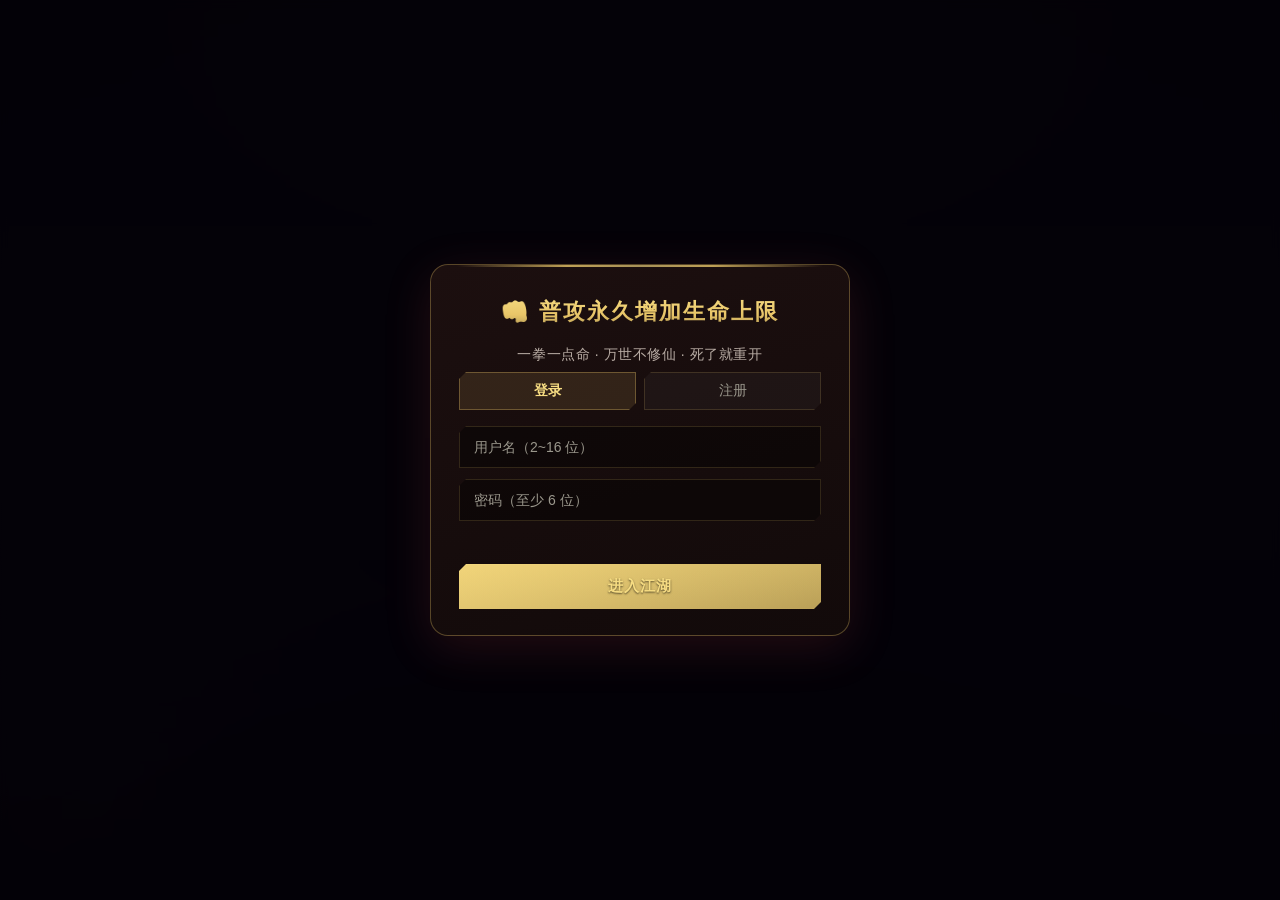
==== commit 0faaa91a: "第二十批前台三轮优化：UI 重设计 + 加载/表单/防重入 + iOS 安全区修复 轮1 UI 重设计（Mobbin 游戏 UI 参考提炼 MMO 面板语言）： - 新增 web/css/v3.css" ====
--- a/web/index.html
+++ b/web/index.html
@@ -2,16 +2,18 @@
 <html lang="zh-CN">
 <head>
 <meta charset="UTF-8">
-<meta name="viewport" content="width=device-width, initial-scale=1.0">
-<title>普攻永久增加生命上限 · 一拳一点命</title>
+<meta name="viewport" content="width=device-width, initial-scale=1.0, viewport-fit=cover">
+<title>Gongpu</title>
 <meta name="description" content="反等级制大数放置网游：每次普攻永久 +1 生命上限，攻速无上限，觉醒天赋、转生赋能、死了就重开。">
 <meta name="theme-color" content="#14100c">
 <meta property="og:title" content="普攻永久增加生命上限">
 <meta property="og:description" content="一拳一点命 · 万世不修仙 · 死了就重开">
 <meta property="og:type" content="website">
-<link rel="stylesheet" href="css/style.css?v=250">
-<link rel="stylesheet" href="css/v2.css?v=250">
-<link rel="stylesheet" href="css/drawer.css?v=250">
+<link rel="icon" href="data:image/svg+xml,%3Csvg xmlns='http://www.w3.org/2000/svg' viewBox='0 0 64 64'%3E%3Crect width='64' height='64' rx='14' fill='%2314100c'/%3E%3Ctext x='32' y='44' font-size='34' text-anchor='middle'%3E%F0%9F%91%8A%3C/text%3E%3C/svg%3E">
+<link rel="stylesheet" href="css/style.css?v=290">
+<link rel="stylesheet" href="css/v2.css?v=290">
+<link rel="stylesheet" href="css/drawer.css?v=290">
+<link rel="stylesheet" href="css/v3.css?v=290">
 </head>
 <body>
 
@@ -24,10 +26,12 @@
       <button class="auth-tab active" data-mode="login">登录</button>
       <button class="auth-tab" data-mode="register">注册</button>
     </div>
-    <input id="authUser" class="auth-input" placeholder="用户名（2~16 位）" maxlength="16" autocomplete="username">
-    <input id="authPass" class="auth-input" type="password" placeholder="密码（至少 6 位）" autocomplete="current-password">
-    <div id="authErr" class="auth-err"></div>
-    <button id="authSubmit" class="d-btn load auth-submit">进入江湖</button>
+    <form id="authForm" autocomplete="on">
+      <input id="authUser" class="auth-input" placeholder="用户名（2~16 位）" maxlength="16" autocomplete="username">
+      <input id="authPass" class="auth-input" type="password" placeholder="密码（至少 6 位）" autocomplete="current-password">
+      <div id="authErr" class="auth-err"></div>
+      <button id="authSubmit" type="submit" class="d-btn load auth-submit">进入江湖</button>
+    </form>
   </div>
 </div>
 
@@ -109,6 +113,7 @@
     <span class="hp-icon">❤️</span>
     <span class="hp-max-label">生命上限</span>
     <span id="hpMax" class="hp-max">100</span>
+    <canvas id="hpSpark" width="110" height="26" aria-hidden="true"></canvas><!-- 第十五批 R5 HP 趋势迷你图 -->
   </div>
   <div class="bars">
     <div class="bar hp"><div id="hpBar" class="fill"></div><span class="bar-txt"><span id="hpCur">100</span><span id="shieldVal" hidden></span> HP</span></div>
@@ -120,6 +125,7 @@
     <span id="hudGold" class="gen" title="当前金币">💰 0</span>
     <span id="hudKills" class="gen" title="本世击杀">💀 0</span>
     <span id="hudRate" class="gen" title="最近 5 分钟的击杀速率（本页会话内统计）"></span>
+    <span id="hudPps" class="gen" hidden title="出拳速率 / 生命成长速率（本页会话统计）"></span><!-- 第十五批 R4 HUD 双速率 -->
     <span id="talentBadge" class="talent-badge" style="display:none" title="当前觉醒天赋"></span>
     <span id="saveState" class="saveok">✅ 云端已同步</span>
     <button id="btnDaily" class="daily-btn" title="每日签到：金币+药剂礼包">🎁 签到</button>
@@ -133,6 +139,7 @@
   <div class="play-column">
     <section class="panel combat">
       <div id="storyLine" class="story-line">你的江湖之旅开始了。</div>
+      <div id="ascendProg" class="ascend-prog" hidden><i class="ascend-prog-fill"></i><span class="ascend-prog-txt"></span></div><!-- 第十五批 R2 飞升进度条 -->
       <h2 id="zoneName">🏡 村口</h2>
       <div class="mob">
         <div id="mobEmoji" class="mob-emoji">🪵</div>
@@ -142,6 +149,7 @@
           <div id="mobDesc" class="mob-desc">无限血挨打桩，出拳就是修行</div>
         </div>
       </div>
+      <div class="combat-group-label">⚔️ 主动技</div>
       <div class="combat-btns">
         <button id="btnBurn" class="skill-btn">🔥 燃烧生命</button>
         <button id="btnRapid" class="skill-btn">⚡ 急速射击</button>
@@ -152,18 +160,25 @@
         <button id="btnFlee" class="skill-btn">🏃 逃跑回村</button>
         <button id="btnRebirth" class="skill-btn rebirth-btn" style="display:none">🌟 飞升转世</button>
       </div>
+      <div class="combat-group-label">💚 辅助治疗</div>
       <div class="combat-btns">
         <button id="btnHeal" class="skill-btn" title="治愈术：立即恢复 35% 生命上限（蓝 40 / 冷却 60s）">💚 治愈术</button>
         <button id="btnBloodlust" class="skill-btn" title="嗜血术：10s 内吸血 +20%（蓝 30 / 冷却 45s）">🩸 嗜血术</button>
         <button id="btnIronWall" class="skill-btn" title="铁壁：8s 内受击减半（蓝 35 / 冷却 40s）">🧱 铁壁</button>
         <button id="btnCleanse" class="skill-btn" title="净化：清除中毒/灼烧/沉默/时滞（蓝 20 / 冷却 30s）">🕊️ 净化</button>
       </div>
+      <div class="combat-group-label" id="extSkillLabel" hidden>✨ 赋能技</div>
       <div class="combat-btns" id="extSkillRow"></div>
-      <div class="hotkey-hint">⌨️ 快捷键：<b>1</b> 小血药 · <b>2</b> 大血药 · <b>3</b> 蓝药 · <b>4</b> 治愈术 · <b>5</b> 净化 · <b>F</b> 逃跑 · <b>B</b> 挑战 Boss</div>
+      <details class="hotkey-details"><summary>⌨️ 快捷键</summary><div class="hotkey-hint"><b>1</b> 小血药 · <b>2</b> 大血药 · <b>3</b> 蓝药 · <b>4</b> 治愈术 · <b>5</b> 净化 · <b>F</b> 逃跑 · <b>B</b> 挑战 Boss · <b>M</b> 地图 · <b>N</b> 功能目录</div></details>
       <div id="buffBar" class="buff-bar" title="当前生效的增益 / 减益"></div>
       <div id="burnBuff" class="burn-buff"></div>
-      <input id="logSearch" class="log-search" type="text" placeholder="🔍 搜日志（与下方分类筹码叠加过滤）" autocomplete="off">
-      <div id="eventLog" class="event-log" title="最近的战斗大事（Boss 击杀 / 图纸 / 史诗掉落）"></div>
+      <details class="log-fold" open>
+        <summary class="log-fold-head">📜 大事记 <span class="panel-tip">Boss / 掉落 / 系统 · 点击收起</span></summary>
+        <div class="log-body">
+          <input id="logSearch" class="log-search" type="text" placeholder="🔍 搜日志（与下方分类筹码叠加过滤）" autocomplete="off">
+          <div id="eventLog" class="event-log" title="最近的战斗大事（Boss 击杀 / 图纸 / 史诗掉落）"></div>
+        </div>
+      </details>
     </section>
   </div>
 
@@ -181,14 +196,14 @@
         <div class="equipped-box">
           <h2>👤 已装备</h2>
           <div id="equippedSlots" class="equipped-grid"></div>
-          <div id="extraStripWrap" class="extra-strip-wrap" hidden>
-            <div class="extra-strip-head">🧳 无相位栏 <span id="extraStripCount" class="panel-tip"></span></div>
+          <details id="extraStripWrap" class="extra-strip-wrap equip-fold" open hidden>
+            <summary class="extra-strip-head">🧳 无相位栏 <span id="extraStripCount" class="panel-tip"></span></summary>
             <div id="extraStrip" class="extra-strip"></div>
-          </div>
-          <div id="setsBox" class="sets-box" hidden>
-            <div class="extra-strip-head">🧩 套装 <span class="panel-tip">同区四件套，穿 2/4 件激活加成</span></div>
+          </details>
+          <details id="setsBox" class="sets-box equip-fold" open hidden>
+            <summary class="extra-strip-head">🧩 套装 <span class="panel-tip">同区四件套，穿 2/4 件激活加成</span></summary>
             <div id="setsList" class="sets-list"></div>
-          </div>
+          </details>
         </div>
         <div class="bag-box">
           <h2>🎒 背包 <span id="bagCount" class="bag-count">0/30</span></h2>
@@ -198,63 +213,137 @@
     </div>
 
     <div id="tabSkills" class="tab-pane" data-pane="skills" hidden>
+      <div class="sub-tabs" role="tablist" aria-label="技能药剂分类">
+        <button class="sub-tab active" data-sub="potions" role="tab" aria-selected="true">🧪 药剂</button>
+        <button class="sub-tab" data-sub="passives" role="tab" aria-selected="false">📖 被动</button>
+        <button class="sub-tab" data-sub="market" role="tab" aria-selected="false">🌑 黑市</button>
+      </div>
+      <div class="sub-pane" data-subpane="market" hidden>
       <div class="potion-box market-box">
         <h2>🌑 每日黑市 <span class="panel-tip">每天 3 种药剂打折出售 · 每种限购 5 件 · 0 点刷新</span></h2>
         <div id="marketList" class="potion-list"><p class="empty-hint">加载中…</p></div>
       </div>
+      </div>
+      <div class="sub-pane" data-subpane="potions">
       <div class="skill-cols">
         <div class="potion-box">
           <h2>🧪 药剂 <button id="btnBuyKit" class="kit-btn" title="把血药/蓝药/解毒剂/食物一次补到 10/5/3/3">🎒 一键补给包</button></h2>
           <div id="potionList" class="potion-list"></div>
         </div>
+      </div>
+      </div>
+      <div class="sub-pane" data-subpane="passives" hidden>
+      <div class="skill-cols">
         <div class="passive-box">
           <h2>📖 被动技能</h2>
           <div id="passiveList" class="passive-list"></div>
         </div>
       </div>
+      </div>
     </div>
 
     <div id="tabQuest" class="tab-pane" data-pane="quest" hidden>
+      <div class="sub-tabs" role="tablist" aria-label="委托分类">
+        <button class="sub-tab active" data-sub="daily" role="tab" aria-selected="true">📅 每日</button>
+        <button class="sub-tab" data-sub="weekly" role="tab" aria-selected="false">🗓️ 每周</button>
+        <button class="sub-tab" data-sub="monthly" role="tab" aria-selected="false">📆 每月</button>
+        <button class="sub-tab" data-sub="pets" role="tab" aria-selected="false">🐾 宠物</button>
+        <button class="sub-tab" data-sub="guild" role="tab" aria-selected="false">📜 委托</button>
+      </div>
+      <div class="sub-pane" data-subpane="daily">
       <div class="save-box">
         <h2>📅 每日任务 <span class="panel-tip">每天自动签发 3 个 · 不限区域计进度 · 完成逐个领金币 · 三个全清额外 +5,000 金</span></h2>
         <div id="dailyList" class="daily-list"><p class="empty-hint">加载中…</p></div>
       </div>
+      </div>
+      <div class="sub-pane" data-subpane="weekly" hidden>
       <div class="save-box">
         <h2>🗓️ 周常任务 <span class="panel-tip">每周一自动签发 3 个长线任务 · 完成逐个领金币 · 三个全清额外 +50,000 金与随机宝石 ×2</span></h2>
         <div id="weeklyList" class="daily-list"><p class="empty-hint">加载中…</p></div>
       </div>
+      </div>
+      <div class="sub-pane" data-subpane="monthly" hidden>
       <div class="save-box">
         <h2>📆 月常任务 <span class="panel-tip">每月 1 日自动签发 3 个超长线任务 · 三个全清额外 +300,000 金与随机宝石 ×3</span></h2>
         <div id="monthlyList" class="daily-list"><p class="empty-hint">加载中…</p></div>
       </div>
+      </div>
+      <div class="sub-pane" data-subpane="pets" hidden>
       <div class="save-box">
         <h2>🐾 宠物伙伴 <span class="panel-tip">领养后随你击杀成长 · 等级放大属性加成 · 喂食 150 金 +10 经验</span></h2>
         <div id="petList" class="daily-list"><p class="empty-hint">加载中…</p></div>
       </div>
+      </div>
+      <div class="sub-pane" data-subpane="guild" hidden>
       <div class="save-box">
         <h2>📜 冒险公会委托</h2>
         <p class="save-rule-hint">按属性门槛接取，击杀任意怪物计入进度，回来交付领赏（最多同时 3 个）</p>
         <div id="questList" class="graveyard-list"><p class="empty-hint">加载中…</p></div>
       </div>
+      </div>
     </div>
 
     <div id="tabCraft" class="tab-pane" data-pane="craft" hidden>
+      <div class="sub-tabs" role="tablist" aria-label="锻造分类">
+        <button class="sub-tab active" data-sub="recipes" role="tab" aria-selected="true">🔨 配方</button>
+        <button class="sub-tab" data-sub="mats" role="tab" aria-selected="false">💰 材料</button>
+        <button class="sub-tab" data-sub="gems" role="tab" aria-selected="false">💎 宝石</button>
+        <button class="sub-tab" data-sub="batch" role="tab" aria-selected="false">🧰 批量</button>
+      </div>
+      <div class="sub-pane" data-subpane="recipes">
       <div class="save-box">
         <h2>⚒️ 图纸合成</h2>
         <p class="save-rule-hint">打怪掉图纸与材料，集齐即可锻造指定装备（词条随机）：基础配方出优秀品质、图纸配方出稀有品质，都有 25% 概率升一品</p>
         <div id="craftList" class="graveyard-list"><p class="empty-hint">加载中…</p></div>
       </div>
+      </div>
+      <div class="sub-pane" data-subpane="mats" hidden>
+      <div class="save-box">
+        <h2>💰 材料兑换与出售</h2>
+        <p class="save-rule-hint">3 份任意区域材料兑换 1 份目标材料；出售按区域深度定价，买入急用调剂</p>
+        <div id="craftMats" class="graveyard-list"></div>
+      </div>
+      </div>
+      <div class="sub-pane" data-subpane="gems" hidden>
+      <div class="save-box">
+        <h2>💎 宝石融合与出售</h2>
+        <p class="save-rule-hint">3 颗同种一阶融合成璀璨（属性 ×2.5）；背包装备点「镶嵌」装上，每件 3 孔</p>
+        <div id="craftGems" class="graveyard-list"></div>
+      </div>
+      </div>
+      <div class="sub-pane" data-subpane="batch" hidden>
+      <div class="save-box">
+        <h2>🧰 批量操作</h2>
+        <p class="save-rule-hint">一键卖材料 / 全融合 / 拆宝石 / 卖多余图纸 / 全部兑换（兑换源与目标在「材料」页选择）</p>
+        <div id="craftBatch" class="graveyard-list"></div>
+      </div>
+      </div>
     </div>
 
     <div id="tabRole" class="tab-pane" data-pane="role" hidden>
+      <div class="sub-tabs" role="tablist" aria-label="角色分类">
+        <button class="sub-tab active" data-sub="ach" role="tab" aria-selected="true">🏅 成就</button>
+        <button class="sub-tab" data-sub="titles" role="tab" aria-selected="false">🎖️ 称号</button>
+        <button class="sub-tab" data-sub="codex" role="tab" aria-selected="false">📖 图鉴</button>
+      </div>
+      <div class="sub-pane" data-subpane="ach">
       <div class="save-box">
         <h2>🏅 成就</h2>
         <input id="achSearch" class="log-search" type="text" placeholder="🔍 搜索成就（名称/描述，与下方筛选筹码叠加过滤）" autocomplete="off">
         <div id="achArea" class="effect-area"></div>
+      </div>
+      </div>
+      <div class="sub-pane" data-subpane="titles" hidden>
+      <div class="save-box">
         <h2>🎖️ 称号</h2>
         <div id="titleArea" class="effect-area"></div>
+      </div>
+      </div>
+      <div class="sub-pane" data-subpane="codex" hidden>
+      <div class="save-box">
         <h2>📖 怪物图鉴</h2>
         <div id="codexArea" class="effect-area codex-area"></div>
+      </div>
       </div>
     </div>
 
@@ -305,15 +394,23 @@
     </div>
     <button class="drawer-close" type="button" data-close-drawer aria-label="关闭功能目录">×</button>
   </header>
+  <div class="nav-search-wrap">
+    <input id="navSearch" class="log-search" type="text" placeholder="🔍 搜索功能（装备/药剂/委托…）" autocomplete="off" aria-label="搜索功能">
+  </div>
+  <div id="navRecent" class="nav-recent" hidden></div>
   <nav class="game-tabs drawer-tab-list" role="tablist" aria-label="游戏功能">
+    <div class="nav-group-title" role="presentation">⚔️ 成长</div>
     <button id="tabBtnEquip" class="game-tab active" data-tab="equip" role="tab" aria-selected="true" aria-controls="tabEquip">🎒 装备</button>
     <button id="tabBtnSkills" class="game-tab" data-tab="skills" role="tab" aria-selected="false" aria-controls="tabSkills" tabindex="-1">✋ 技能药剂</button>
-    <button id="tabBtnQuest" class="game-tab" data-tab="quest" role="tab" aria-selected="false" aria-controls="tabQuest" tabindex="-1">📜 委托<span id="questBadge" class="tab-badge" hidden></span></button>
     <button id="tabBtnCraft" class="game-tab" data-tab="craft" role="tab" aria-selected="false" aria-controls="tabCraft" tabindex="-1">⚒️ 锻造</button>
     <button id="tabBtnRole" class="game-tab" data-tab="role" role="tab" aria-selected="false" aria-controls="tabRole" tabindex="-1">👤 角色<span id="achBadge" class="tab-badge" hidden></span></button>
-    <button id="tabBtnSave" class="game-tab" data-tab="save" role="tab" aria-selected="false" aria-controls="tabSave" tabindex="-1">💾 存档</button>
+    <div class="nav-group-title" role="presentation">📜 冒险</div>
+    <button id="tabBtnQuest" class="game-tab" data-tab="quest" role="tab" aria-selected="false" aria-controls="tabQuest" tabindex="-1">📜 委托<span id="questBadge" class="tab-badge" hidden></span></button>
+    <div class="nav-group-title" role="presentation">🏮 社交</div>
     <button id="tabBtnSocial" class="game-tab" data-tab="social" role="tab" aria-selected="false" aria-controls="tabSocial" tabindex="-1">🏮 江湖</button>
     <button id="tabBtnRank" class="game-tab" data-tab="rank" role="tab" aria-selected="false" aria-controls="tabRank" tabindex="-1">🏆 榜单</button>
+    <div class="nav-group-title" role="presentation">💾 系统</div>
+    <button id="tabBtnSave" class="game-tab" data-tab="save" role="tab" aria-selected="false" aria-controls="tabSave" tabindex="-1">💾 存档</button>
   </nav>
   <div class="drawer-section drawer-nav-extras">
     <button class="drawer-menu-action" type="button" data-open-drawer="map">🗺️ 地图与区域行动 <span>M</span></button>
@@ -332,7 +429,9 @@
   </header>
   <div class="drawer-scroll">
     <section class="panel map-panel" aria-label="区域与战斗行动">
+      <div class="map-group-title">🗺️ 区域选择</div>
       <div class="zones" id="zoneBtns"></div>
+      <div class="map-group-title">⚔️ 战斗行动</div>
       <div class="map-primary-actions">
         <button id="btnDeepestZone" class="boss-btn" title="按当前面板达标情况，一键前往序号最深的可进区域">🚀 前往最深可进区域</button>
         <button id="btnBoss" class="boss-btn">👑 挑战 Boss</button>
@@ -342,6 +441,7 @@
         <button id="btnSweep100" class="boss-btn" title="花金币扫荡当前区域 100 次：只涨区域精通与击杀类任务进度，不出掉落">🧹 扫荡×100</button>
         <button id="btnAuto" class="boss-btn" title="服务端一直在自动挂机结算；此按钮只暂停本页面刷新">🤖 自动挂机（开）</button>
       </div>
+      <div class="map-group-title">📚 图鉴参考</div>
       <div class="map-reference-actions">
         <button id="btnTraits" class="boss-btn" title="野怪出生可能携带的词条一览">📖 词条图鉴</button>
         <button id="btnSets" class="boss-btn" title="区域套装成员与加成一览">🧩 套装图鉴</button>
@@ -407,7 +507,11 @@
     <p>本世战绩：击杀 <span id="deathKills">-</span> · Boss <span id="deathBoss">-</span> · 最高单击 <span id="deathBest">-</span></p>
     <p class="death-save-info" id="deathSave">-</p>
     <p class="death-incense" id="deathIncenseInfo"></p>
-    <div id="deathAutopsy" class="death-autopsy"></div>
+    <!-- 第十五批 R8：尸检默认折叠，点按钮展开 -->
+    <div class="autopsy-fold">
+      <button id="autopsyToggle" class="d-btn" type="button">🧾 展开尸检报告</button>
+      <div id="deathAutopsy" class="death-autopsy" hidden></div>
+    </div>
     <div class="death-btns">
       <button id="btnIncense" class="d-btn load">🕯️ 香火复活（满血原地）</button>
       <button id="btnLoadLast" class="d-btn load">📂 回档到最近存档</button>
@@ -436,12 +540,12 @@
 
 <div id="toast" class="toast" role="status" aria-live="polite" aria-atomic="true"></div>
 
-<script src="js/vendor/break_infinity.min.js"></script>
-<script src="js/audio.js?v=250"></script>
-<script src="js/api.js?v=250"></script>
-<script src="js/achievements.js?v=250"></script>
-<script src="js/tutorial.js?v=250"></script>
-<script src="js/drawer.js?v=250"></script>
-<script src="js/app.js?v=250"></script>
+<script defer src="js/vendor/break_infinity.min.js"></script>
+<script defer src="js/audio.js?v=290"></script>
+<script defer src="js/api.js?v=290"></script>
+<script defer src="js/achievements.js?v=290"></script>
+<script defer src="js/tutorial.js?v=290"></script>
+<script defer src="js/drawer.js?v=290"></script>
+<script defer src="js/app.js?v=290"></script>
 </body>
 </html>
--- a/web/css/style.css
+++ b/web/css/style.css
@@ -1154,3 +1154,332 @@
   color: var(--gold);
   font-weight: 700;
 }
+
+/* ===== 第十五批 A 线追加（主战斗与信息呈现 R1-R11 配套） ===== */
+
+/* R2 飞升进度条：攻速→通关线 1e44 的百分比，细金条 + 淡描边 */
+.ascend-prog {
+  position: relative;
+  height: 14px;
+  margin: 8px 0 4px;
+  border-radius: 7px;
+  background: rgba(0, 0, 0, .35);
+  border: 1px solid var(--border-strong, rgba(232, 197, 104, .25));
+  overflow: hidden;
+}
+.ascend-prog-fill {
+  display: block;
+  height: 100%;
+  width: 0;
+  background: linear-gradient(90deg, #6b4f1e, #e8c872 65%, #ffe9a8);
+  transition: width .35s ease-out;
+}
+.ascend-prog-txt {
+  position: absolute;
+  inset: 0;
+  display: flex;
+  align-items: center;
+  justify-content: center;
+  font-size: 10.5px;
+  letter-spacing: 1px;
+  color: var(--gold-bright, #ffe9a8);
+  text-shadow: 0 1px 2px rgba(0, 0, 0, .9);
+  pointer-events: none;
+}
+body.motion-off .ascend-prog-fill { transition: none; }
+
+/* R3 世代徽章四档：青 → 金 → 紫 → 虹光 */
+#gen.gen-t1 { color: #8fa6b8; }
+#gen.gen-t2 { color: #e8c872; }
+#gen.gen-t3 { color: #c58bff; text-shadow: 0 0 6px rgba(197, 139, 255, .45); }
+#gen.gen-t4 {
+  background: linear-gradient(90deg, #ff8ab0, #ffd970, #8be8ff, #c58bff);
+  -webkit-background-clip: text;
+  background-clip: text;
+  -webkit-text-fill-color: transparent;
+  font-weight: 700;
+}
+
+/* R4 HUD 双速率：小号等宽，与击杀速率并列不抢眼 */
+#hudPps { font-size: 11.5px; color: var(--gold, #d9b06c); opacity: .9; }
+
+/* R5 HP 趋势迷你图：与生命上限数字同行右端 */
+#hpSpark {
+  display: inline-block;
+  vertical-align: middle;
+  margin-left: 8px;
+  width: 110px;
+  height: 26px;
+  opacity: .85;
+  background: rgba(0, 0, 0, .18);
+  border-radius: 4px;
+}
+
+/* R6 断线三态：黄=连接不稳定，红=重连中 */
+#netState.net-warn { color: #e3b341; }
+#netState.net-bad { color: #ff6b6b; animation: net-pulse 1.1s ease-in-out infinite; }
+@keyframes net-pulse { 0%, 100% { opacity: 1; } 50% { opacity: .35; } }
+body.motion-off #netState.net-bad { animation: none; }
+
+/* R8 尸检折叠按钮 */
+#autopsyToggle { display: block; width: 100%; margin: 8px 0 4px; font-size: 12px; }
+#deathAutopsy[hidden] { display: none; }
+
+/* R9 日志增强：回底按钮 / 行首时间戳 / 新行高亮渐隐 */
+.ev-bottom-btn {
+  display: block;
+  margin: 4px 0 0 auto;
+  padding: 5px 10px;
+  min-height: 28px;
+  font-size: 11px;
+  border-radius: 6px;
+  border: 1px solid var(--border-strong, rgba(232, 197, 104, .25));
+  background: rgba(0, 0, 0, .3);
+  color: var(--gold, #d9b06c);
+  cursor: pointer;
+}
+.ev-bottom-btn:hover { background: rgba(232, 197, 104, .12); }
+.event-line .ev-ts { color: var(--txt-faint, #7b7168); margin-right: 5px; font-variant-numeric: tabular-nums; }
+.event-line.event-fresh { animation: ev-fresh 2.4s ease-out 1; }
+@keyframes ev-fresh {
+  0% { background: rgba(232, 197, 104, .22); }
+  100% { background: transparent; }
+}
+body.motion-off .event-line.event-fresh { animation: none; }
+
+/* R10 药剂低库存角标 */
+.potion-item.potion-low { position: relative; border-color: rgba(255, 107, 107, .45); }
+.potion-item.potion-low::after {
+  content: '低';
+  position: absolute;
+  top: 6px;
+  right: 6px;
+  min-width: 16px;
+  height: 16px;
+  line-height: 16px;
+  text-align: center;
+  font-size: 10px;
+  font-weight: 700;
+  color: #fff;
+  background: #d9433f;
+  border-radius: 8px;
+  box-shadow: 0 0 0 1px rgba(0, 0, 0, .35);
+  pointer-events: none;
+}
+
+/* R12 Boss 按钮就绪态：交战中呼吸红边 */
+#btnBoss.boss-fighting {
+  border-color: #d9433f;
+  color: #ffb3b0;
+  animation: boss-fight-pulse 1.4s ease-in-out infinite;
+}
+@keyframes boss-fight-pulse {
+  0%, 100% { box-shadow: 0 0 0 0 rgba(217, 67, 63, 0); }
+  50% { box-shadow: 0 0 0 3px rgba(217, 67, 63, .28); }
+}
+body.motion-off #btnBoss.boss-fighting { animation: none; }
+
+/* R13 下一站推荐：脉冲描边提醒玩家冲门槛 */
+.zone-btn.next-zone {
+  border-color: var(--gold-bright, #ffe9a8) !important;
+  animation: next-zone-pulse 1.8s ease-in-out infinite;
+}
+.zone-btn.next-zone::before {
+  content: '→';
+  margin-right: 3px;
+  color: var(--gold-bright, #ffe9a8);
+  font-weight: 700;
+}
+@keyframes next-zone-pulse {
+  0%, 100% { box-shadow: 0 0 0 0 rgba(232, 197, 104, .0); }
+  50% { box-shadow: 0 0 0 3px rgba(232, 197, 104, .22); }
+}
+body.motion-off .zone-btn.next-zone { animation: none; }
+
+/* R14 词条徽章可悬停：给可点击提示 */
+#mobDesc.has-trait { cursor: help; text-decoration: underline dotted rgba(232, 197, 104, .45); text-underline-offset: 3px; }
+
+/* R16 赋能行：可悬停详情 */
+#blessRow { cursor: help; }
+#blessRow:hover { color: var(--gold-bright, #ffe9a8); }
+
+/* R17 属性卡每秒增量：绿色小字挂在 td[data-rate] 后，不重建 DOM */
+.stat-hover-card td[data-rate]::after {
+  content: ' ' attr(data-rate);
+  color: #6fcf6f;
+  font-size: 10.5px;
+  margin-left: 4px;
+  font-variant-numeric: tabular-nums;
+}
+
+/* R19 宠物卡定位高亮 */
+.save-box.pet-focus { box-shadow: 0 0 0 2px var(--gold, #d9b06c); transition: box-shadow .3s ease; }
+
+/* R20 toast 堆叠层：主 toast 上方逐条淡出（最多 3 条） */
+.toast-stack {
+  position: fixed;
+  bottom: 66px;
+  left: 50%;
+  transform: translateX(-50%);
+  display: flex;
+  flex-direction: column-reverse;
+  gap: 6px;
+  z-index: 199;
+  pointer-events: none;
+  align-items: center;
+}
+.toast-stack-item {
+  background: rgba(24, 22, 16, .9);
+  border: 1px solid var(--border-strong, rgba(232, 197, 104, .25));
+  border-radius: 18px;
+  padding: 7px 16px;
+  font-size: 12px;
+  color: var(--txt-dim, #c9bdb2);
+  white-space: nowrap;
+  max-width: 84vw;
+  overflow: hidden;
+  text-overflow: ellipsis;
+  opacity: .92;
+  transition: opacity .25s ease, transform .25s ease;
+}
+.toast-stack-item.out { opacity: 0; transform: translateY(-6px); }
+.toast-stack-item.ok { border-color: rgba(111, 207, 111, .5); }
+.toast-stack-item.err { border-color: rgba(217, 67, 63, .55); }
+
+/* R22 金币大额进出：HUD 短闪绿进红出 */
+#hudGold.gold-up { animation: gold-flash-up .9s ease-out 1; }
+#hudGold.gold-down { animation: gold-flash-down .9s ease-out 1; }
+@keyframes gold-flash-up {
+  0% { color: #6fcf6f; text-shadow: 0 0 8px rgba(111, 207, 111, .7); transform: scale(1.08); }
+  100% { color: inherit; text-shadow: none; transform: scale(1); }
+}
+@keyframes gold-flash-down {
+  0% { color: #ff6b6b; text-shadow: 0 0 8px rgba(255, 107, 107, .7); transform: scale(1.08); }
+  100% { color: inherit; text-shadow: none; transform: scale(1); }
+}
+body.motion-off #hudGold.gold-up,
+body.motion-off #hudGold.gold-down { animation: none; }
+.float-dmg.gold-out { color: #ff8a80; }
+
+/* R25 今日未签到红点 */
+#btnDaily.daily-todo { position: relative; border-color: rgba(217, 67, 63, .55); }
+#btnDaily.daily-todo::after {
+  content: '';
+  position: absolute;
+  top: -3px; right: -3px;
+  width: 8px; height: 8px;
+  border-radius: 50%;
+  background: #ff5252;
+  box-shadow: 0 0 0 2px rgba(20, 17, 12, .9);
+  animation: daily-dot 1.6s ease-in-out infinite;
+}
+@keyframes daily-dot { 0%, 100% { transform: scale(1); opacity: 1; } 50% { transform: scale(1.35); opacity: .65; } }
+body.motion-off #btnDaily.daily-todo::after { animation: none; }
+
+/* R26 增益/减益分色：好绿坏红，视觉分组 */
+.buff-chip[data-grp="good"] { border-color: rgba(111, 207, 111, .45); }
+.buff-chip[data-grp="bad"] { border-color: rgba(217, 67, 63, .5); }
+
+/* R27 沉默生效：主动技能统一置灰 */
+.skill-btn.silenced {
+  opacity: .45;
+  filter: grayscale(.7);
+  cursor: not-allowed;
+}
+
+/* R29 技能冷却角标：右上角剩余秒数，最后 1 秒转红 */
+.skill-btn { position: relative; }
+.cd-badge {
+  position: absolute;
+  top: -5px; right: -5px;
+  min-width: 18px; height: 18px;
+  line-height: 18px;
+  padding: 0 3px;
+  border-radius: 9px;
+  font-size: 10px;
+  font-style: normal;
+  font-weight: 700;
+  text-align: center;
+  color: #fff;
+  background: rgba(60, 48, 30, .95);
+  border: 1px solid rgba(232, 197, 104, .5);
+  pointer-events: none;
+}
+.cd-badge.cd-soon { background: #d9433f; border-color: #ff8a80; }
+
+/* R30 连环掌芯片强调 */
+.buff-chip.flurry-chip { border-color: rgba(232, 197, 104, .7); box-shadow: 0 0 0 1px rgba(232, 197, 104, .25); font-weight: 700; }
+
+/* R31 自动挂机开关状态色 */
+#btnAuto.auto-on { border-color: rgba(111, 207, 111, .55); color: #9fe89f; }
+#btnAuto:not(.auto-on) { opacity: .72; }
+
+/* R33 存档状态四态（沿用 saveok/savewarn/savebad，补可悬停提示） */
+#saveState { cursor: help; }
+
+/* R38 榜单：我的名次高亮 + 定位按钮 + 闪烁提示 */
+.grave-item.rank-me {
+  border-color: var(--gold, #d9b06c);
+  background: rgba(232, 197, 104, .08);
+}
+.grave-item.rank-me .me-tag {
+  font-style: normal;
+  font-size: 10px;
+  padding: 1px 5px;
+  margin-left: 4px;
+  border-radius: 8px;
+  background: var(--gold, #d9b06c);
+  color: #1b160e;
+  font-weight: 700;
+}
+.grave-item.rank-flash { animation: rank-flash 1.5s ease-out 1; }
+@keyframes rank-flash {
+  0% { box-shadow: 0 0 0 3px rgba(232, 197, 104, .55); }
+  100% { box-shadow: none; }
+}
+.rank-goto {
+  display: block;
+  margin: 8px auto 0;
+  padding: 5px 14px;
+  font-size: 12px;
+  border-radius: 14px;
+  border: 1px solid var(--border-strong, rgba(232, 197, 104, .25));
+  background: rgba(0, 0, 0, .28);
+  color: var(--gold, #d9b06c);
+  cursor: pointer;
+}
+.rank-goto:hover { background: rgba(232, 197, 104, .14); }
+
+/* R43 任务：可交付徽章 + 百分比 */
+.daily-head .deliver-badge {
+  font-style: normal;
+  font-size: 10px;
+  margin-left: 6px;
+  padding: 1px 6px;
+  border-radius: 8px;
+  background: rgba(111, 207, 111, .18);
+  border: 1px solid rgba(111, 207, 111, .5);
+  color: #9fe89f;
+}
+.daily-prog .daily-pct { font-style: normal; font-size: 10.5px; color: var(--txt-faint, #7b7168); margin-left: 6px; }
+
+/* R41 黑市：售罄态与限购余量 */
+.market-item.market-soldout { opacity: .6; }
+.market-item .market-sold {
+  font-style: normal; font-size: 10px; margin-left: 4px;
+  padding: 1px 5px; border-radius: 8px;
+  background: rgba(217, 67, 63, .18); border: 1px solid rgba(217, 67, 63, .45); color: #ff9d99;
+}
+
+/* R44 宠物经验条：增长平滑动画 */
+.pet-exp-bar { height: 6px; border-radius: 3px; background: rgba(0,0,0,.35); overflow: hidden; margin: 4px 0 8px; }
+.pet-exp-fill {
+  height: 100%; border-radius: 3px;
+  background: linear-gradient(90deg, #6b4f1e, #e8c872);
+  transition: width .45s cubic-bezier(.2,.7,.3,1);
+}
+body.motion-off .pet-exp-fill { transition: none; }
+
+/* R45 空状态行动指引 */
+.empty-hint.act-hint { line-height: 1.8; }
+.empty-hint .act-link { color: var(--gold, #d9b06c); text-decoration: underline dotted; cursor: pointer; }
--- a/web/css/v2.css
+++ b/web/css/v2.css
@@ -288,6 +288,10 @@
   overflow: hidden;
   text-overflow: ellipsis;
   white-space: nowrap;
+  /* 第十六批·视觉回归：flex 子项默认 min-width:auto 不肯收缩，
+     窄屏下整行被进度条顶出视口（移动端实测 9 处横向溢出）；显式放开后走省略号 */
+  min-width: 0;
+  flex: 1 1 auto;
 }
 
 /* ---------------- 转生选项禁用态 ---------------- */
@@ -947,12 +951,14 @@
 /* 背包筛选条（第六批：部位/品质筹码） */
 .bag-filter-bar{display:flex;flex-wrap:wrap;gap:4px;margin:6px 0}
 #bagSearch{flex:1;min-width:120px;background:var(--panel2,#1e2433);border:1px solid var(--line,#39415a);border-radius:6px;color:inherit;padding:2px 8px;font-size:12px}
-.bf-chip{font-size:12px;padding:2px 8px;border-radius:10px;border:1px solid rgba(255,255,255,.18);background:transparent;color:#bbb;cursor:pointer}
+.bf-chip{font-size:12px;padding:2px 8px;border-radius:10px;border:1px solid rgba(255,255,255,.18);background:transparent;color:#bbb;cursor:pointer;min-height:28px;line-height:1.4}
 .bf-chip.on{background:#c9a227;color:#1a1503;border-color:#c9a227;font-weight:700}
 .bf-sep{width:10px}
 
-/* 成就进度条（第六批：未解锁的可量化成就） */
-.ach-prog{display:inline-block;width:90px;height:7px;border-radius:4px;background:rgba(255,255,255,.14);vertical-align:middle;overflow:hidden}
+/* 成就进度条（第六批：未解锁的可量化成就）
+   第十六批·视觉回归：width 改弹性——窄屏下 .effect-item 的 i 是单行省略容器，
+   固定 90px 会把行尾百分比顶出视口（移动端实测 9 处横向溢出） */
+.ach-prog{display:inline-block;width:clamp(38px,22vw,90px);height:7px;border-radius:4px;background:rgba(255,255,255,.14);vertical-align:middle;overflow:hidden;flex:0 1 auto}
 .ach-prog-fill{display:block;height:100%;background:#c9a227;border-radius:4px}
 
 /* 词条图鉴弹窗（第六批） */
@@ -1084,9 +1090,10 @@
 .daily-reward{color:#ffb300;white-space:nowrap}
 .daily-desc{color:#cbbfa5}
 .daily-claim{min-height:30px}
+.daily-claim:disabled{color:var(--txt-dim);opacity:.75}
 .daily-claim.ready{background:#c9a227;color:#1a1503;font-weight:700;border-color:#c9a227;cursor:pointer}
 .daily-allclear{grid-column:1/-1;text-align:center;color:#ffb300;font-size:13px;margin:2px 0 0}
-.mat-sell{font-size:12px;padding:1px 7px;min-height:22px;background:#c9a227;color:#1a1503;border-color:#c9a227;font-weight:700;cursor:pointer;border-radius:4px}
+.mat-sell{font-size:12px;padding:4px 9px;min-height:28px;background:#c9a227;color:#1a1503;border-color:#c9a227;font-weight:700;cursor:pointer;border-radius:4px}
 
 /* 每日黑市（第七批） */
 .market-box{margin-bottom:10px}
@@ -1110,7 +1117,7 @@
 .pet-exp-fill{height:100%;border-radius:3px;background:linear-gradient(90deg,#c9a227,#e8c84a);transition:width .3s}
 
 .ev-filter-bar{display:flex;gap:4px;margin:4px 0}
-.tab-badge{display:inline-block;min-width:16px;margin-left:5px;padding:0 4px;border-radius:999px;background:#e5484d;color:#fff;font-size:11px;line-height:16px;text-align:center;vertical-align:2px}
+.tab-badge{display:inline-block;min-width:16px;margin-left:5px;padding:0 4px;border-radius:999px;background:#c9333a;color:#fff;font-size:11px;line-height:16px;text-align:center;vertical-align:2px;box-shadow:inset 0 0 0 1px rgba(0,0,0,.25)}
 
 /* 字号档位（第八批）：根字号缩放，rem 布局整体跟随 */
 body.fs-l{font-size:17.5px}
@@ -1315,7 +1322,7 @@
 @media (max-width: 768px){
   .topbar{flex-wrap:wrap;row-gap:6px}
   .brand-mini{font-size:13px}
-  .daily-btn{padding:4px 9px;font-size:12.5px}
+  .daily-btn{padding:6px 11px;font-size:12.5px;min-height:40px}
   .market-item .pi-btns{flex-wrap:wrap;justify-content:flex-end;row-gap:4px}
   .potion-item .pi-btns button{min-height:36px}
   .daily-claim{min-height:38px}
@@ -1323,11 +1330,18 @@
   .zone-btn{min-height:42px}
   .mat-sell{min-height:28px;padding:2px 10px}
   .rank-tab{margin-bottom:4px}
+  /* 第十六批·视觉回归：移动端触控目标统一抬到 ≥36px，主操作 ≥40px */
+  .bf-chip, .kit-btn, .ach-chip, .mat-sell { min-height: 36px; }
+  .ev-bottom-btn { min-height: 36px; padding: 6px 12px; }
+  .workspace-action { min-height: 40px; }
+  .auto-line-input { min-height: 32px; min-width: 56px; }
+  .pin-btn { min-width: 32px; min-height: 32px; }
+  .ach-claim { min-height: 34px; padding: 5px 10px; }
 }
 
 /* 药剂置顶（第七批） */
 .potion-item.pinned{border-left:3px solid #ffb300}
-.pin-btn{background:none;border:none;cursor:pointer;font-size:13px;padding:0 2px;min-height:0;opacity:.85}
+.pin-btn{background:none;border:none;cursor:pointer;font-size:13px;padding:0 2px;min-height:24px;min-width:24px;opacity:.85}
 
 /* 区域就绪标记（第七批） */
 .zone-btn.ready::after{content:' ✓';color:#7dd87d;font-weight:700}
@@ -1372,5 +1386,82 @@
 .ach-filters{display:flex;gap:6px;flex-wrap:wrap;margin:6px 0 8px}
 .ach-chip{background:var(--panel);border:1px solid var(--border);color:var(--txt-dim);border-radius:999px;padding:3px 10px;font-size:12px;cursor:pointer;min-height:26px}
 .ach-chip.on{border-color:var(--gold);color:var(--gold-bright)}
+/* 第十六批·视觉回归：窄屏成就条目允许换行，避免进度条把百分比挤成省略号 */
+@media (max-width: 480px) {
+  .effect-item.ach-entry { align-items: flex-start; flex-wrap: wrap; }
+  .effect-item.ach-entry i { white-space: normal; overflow: visible; text-overflow: clip; flex: 1 1 100%; }
+  .ach-prog { width: clamp(44px, 26vw, 90px); }
+}
 .monthly-card{border-color:rgba(167,139,250,.5)}
 .monthly-card.done{border-color:#a78bfa}
+
+/* ===== 第十五批 B3 追加 ===== */
+
+/* 1) 教学步骤圆点行（第十五批）：flex 行 + 8px 圆点，当前点放大 1.4 倍高亮，完成点实心 */
+.tut-dots{display:flex;align-items:center;justify-content:center;gap:8px;margin:8px 0 4px}
+.tut-dots .tut-dot{
+  width:8px;height:8px;border-radius:50%;padding:0;flex:0 0 auto;cursor:pointer;
+  background:transparent;border:1px solid var(--border-strong,var(--border));
+  transition:transform .18s,background .18s,border-color .18s,box-shadow .18s;
+}
+.tut-dots .tut-dot.done{background:var(--gold-dim);border-color:var(--gold-dim)}
+.tut-dots .tut-dot.current{
+  transform:scale(1.4);
+  background:var(--gold-bright);border-color:var(--gold-bright);
+  box-shadow:0 0 8px var(--gold,rgba(232,197,104,.6));
+}
+body.motion-off .tut-dots .tut-dot{transition:none}
+
+/* 2) 水墨主题对比度提升（第十五批）：正文/次要文本变量加深一档（同特异性后置覆盖） */
+body.theme-ink{
+  --txt:#181c15;
+  --txt-dim:#3a4036;
+  --txt-faint:#63685a;
+}
+
+/* 3) 霓虹主题面板背景提亮（第十五批）：--panel/--panel-2 提亮一档 */
+body.theme-neon{
+  --panel:rgba(0,229,255,.09);
+  --panel-2:rgba(255,43,214,.12);
+}
+
+/* 4) 熔火主题 hover 色阶（第十五批）：主要交互 hover 统一熔火橙红高亮 */
+body.theme-ember .d-btn:hover{
+  border-color:#ff6a2a;box-shadow:0 0 12px rgba(255,106,42,.45);
+}
+body.theme-ember .game-tab:hover{
+  color:#ffb37a;border-color:rgba(255,106,42,.65);background:rgba(255,106,42,.12);
+}
+body.theme-ember .dock-btn:hover{
+  color:#ffb37a;border-color:rgba(255,106,42,.65);background:rgba(255,106,42,.12);
+}
+
+/* 5) 深海主题交互色统一（第十五批）：新增 --tide-accent，链接/按钮/进度条 fill 统一引用 */
+body.theme-tide{--tide-accent:#35c4b5}
+body.theme-tide a{color:var(--tide-accent)}
+body.theme-tide .d-btn:hover{border-color:var(--tide-accent);color:var(--tide-accent)}
+body.theme-tide .game-tab:hover{color:var(--tide-accent);background:rgba(53,196,181,.10)}
+body.theme-tide .bar .fill{background:linear-gradient(90deg,#2b8fa3,var(--tide-accent))}
+body.theme-tide .ach-prog-fill{background:var(--tide-accent)}
+body.theme-tide .pet-exp-fill{background:linear-gradient(90deg,#2b8fa3,var(--tide-accent))}
+
+/* 6) 极光主题渐变降重绘（第十五批）：大面积背景改纯色分层，禁用 fixed 附件，移除大面积 will-change */
+body.theme-aurora{
+  background:#071a30;
+  background-image:none;
+  background-attachment:scroll;
+}
+body.theme-aurora .panel{background:rgba(10,26,44,.92)}
+body.theme-aurora *, body.theme-aurora *::before, body.theme-aurora *::after{will-change:auto}
+
+/* ==================== 第十八批：视觉统一打磨 ==================== */
+/* 空状态统一：居中、留白、可读。 */
+.empty-hint { display: block; text-align: center; padding: 18px 10px; color: var(--txt-faint, #938d80); line-height: 1.7; }
+/* 列表行 hover 反馈（仅可悬停设备，避免触屏粘滞）。 */
+@media (hover: hover) {
+  .bag-item:hover, .daily-card:hover, .potion-item:hover, .equip-slot:hover { border-color: var(--gold); }
+}
+/* 功能页滚动区滚动条细化统一。 */
+.bag-list::-webkit-scrollbar, .daily-list::-webkit-scrollbar, .event-log::-webkit-scrollbar, .potion-list::-webkit-scrollbar { width: 8px; height: 8px; }
+.bag-list::-webkit-scrollbar-thumb, .daily-list::-webkit-scrollbar-thumb, .event-log::-webkit-scrollbar-thumb, .potion-list::-webkit-scrollbar-thumb { background: var(--border-strong, rgba(232,197,104,.25)); border-radius: 8px; }
+.bag-list, .daily-list, .event-log, .potion-list { scrollbar-width: thin; }
--- a/web/css/drawer.css
+++ b/web/css/drawer.css
@@ -1,4 +1,14 @@
 /* 双窗工作台与多抽屉布局：保留既有主题变量，所有功能按需展开。 */
+/* 第十五批：变量中文速查（逐条一行）
+   --drawer-width        抽屉宽度上限，窄屏自动收窄到 viewport - 28px
+   --drawer-ease         抽屉滑入/滑出主缓动曲线
+   --drawer-duration     抽屉开合基础时长（260ms）
+   --dock-height         移动端底部 dock 高度，决定 body 底部留白与浮球偏移
+   --control-radius      控件统一圆角（按钮/抽屉内输入框）
+   --txt-faint           最弱一级文字色，用于次要说明
+   --focus-ring          键盘聚焦描边（box-shadow 组合值），挂 :focus-visible
+   --drawer-mutex-ease   抽屉与遮罩互斥切换共用曲线，避免闪跳
+*/
 :root {
   --drawer-width: min(430px, calc(100vw - 28px));
   --drawer-ease: cubic-bezier(.22, 1, .36, 1);
@@ -6,6 +16,15 @@
   --dock-height: 66px;
   --control-radius: 9px;
   --txt-faint: #938d80;
+  --focus-ring: 0 0 0 2px var(--bg0), 0 0 0 4px var(--gold-bright); /* 第十五批：键盘聚焦描边 */
+  --drawer-mutex-ease: cubic-bezier(.2, .7, .3, 1); /* 第十五批：抽屉与遮罩共用的互斥过渡曲线 */
+}
+
+/* 第十五批：抽屉互斥过渡——backdrop 与抽屉统一缓动曲线，切换不闪跳。 */
+.drawer-backdrop,
+.side-drawer,
+.utility-panel {
+  transition-timing-function: var(--drawer-mutex-ease);
 }
 
 .game-title {
@@ -84,6 +103,16 @@
 .shell-action:active, .workspace-action:active, .drawer-close:active,
 .drawer-menu-action:active, .dock-btn:active { transform: translateY(1px); }
 .shell-action[aria-expanded="true"] { box-shadow: inset 0 -2px 0 var(--gold); }
+/* 第十五批：抽屉内关键操作控件统一聚焦描边。 */
+.drawer-close:focus-visible,
+.drawer-tab-list .game-tab:focus-visible,
+.dock-btn:focus-visible,
+.shell-action:focus-visible {
+  outline: none;
+  box-shadow: var(--focus-ring);
+  border-color: var(--gold-bright);
+  color: var(--gold-bright);
+}
 .hp-line { min-width: 180px; }
 .hp-max { color: var(--gold-bright); -webkit-text-fill-color: var(--gold-bright); background: none; filter: none; }
 .hp-max-label { color: var(--txt-dim); }
@@ -197,9 +226,10 @@
   visibility: hidden;
   transition: transform var(--drawer-duration) var(--drawer-ease), visibility 0s linear var(--drawer-duration);
 }
-.side-drawer--left { left: 0; transform: translate3d(-102%, 0, 0); border-right: 1px solid var(--border-strong); }
-.side-drawer--right { right: 0; transform: translate3d(102%, 0, 0); border-left: 1px solid var(--border-strong); box-shadow: -12px 0 40px rgba(0, 0, 0, .36); }
-.side-drawer.open { transform: translate3d(0, 0, 0); visibility: visible; transition-delay: 0s; }
+/* 第十五批：抽屉方向化滑入——左抽屉自 -100% 起点，右抽屉自 +100%，开态统一归零。 */
+.side-drawer--left { left: 0; transform: translateX(-100%); border-right: 1px solid var(--border-strong); }
+.side-drawer--right { right: 0; transform: translateX(100%); border-left: 1px solid var(--border-strong); box-shadow: -12px 0 40px rgba(0, 0, 0, .36); }
+.side-drawer.open, .side-drawer--left.open, .side-drawer--right.open { transform: translateX(0); visibility: visible; transition-delay: 0s; }
 .drawer-header {
   flex: 0 0 auto;
   min-height: 74px;
@@ -225,6 +255,15 @@
 }
 .drawer-close:hover { color: var(--gold-bright); border-color: var(--gold); background: var(--panel-2); }
 .drawer-scroll { flex: 1; min-height: 0; overflow-y: auto; overscroll-behavior: contain; padding: 14px; }
+/* 第十五批：抽屉滚动条窄轨化，金色 thumb，hover 加深，轨道透明。 */
+.drawer-scroll::-webkit-scrollbar { width: 6px; height: 6px; }
+.drawer-scroll::-webkit-scrollbar-track { background: transparent; }
+.drawer-scroll::-webkit-scrollbar-thumb {
+  border-radius: 3px;
+  background: var(--gold, #d9b06c);
+}
+.drawer-scroll::-webkit-scrollbar-thumb:hover { background: color-mix(in srgb, var(--gold, #d9b06c) 72%, #000); }
+.drawer-scroll { scrollbar-width: thin; scrollbar-color: var(--gold, #d9b06c) transparent; }
 .drawer-section { padding: 16px; border-top: 1px solid var(--border); }
 .drawer-footnote { margin: auto 16px 16px; padding: 12px 0 max(4px, env(safe-area-inset-bottom)); color: var(--txt-dim); font-size: 11px; line-height: 1.7; }
 
@@ -270,6 +309,32 @@
   text-align: left;
 }
 .drawer-menu-action span { color: var(--txt-faint); font-size: 11px; }
+
+/* 第十五批：骨架屏占位 shimmer，由 JS 挂 .drawer-skeleton 类使用。 */
+.drawer-skeleton {
+  position: relative;
+  overflow: hidden;
+  border-radius: var(--control-radius);
+  background: color-mix(in srgb, var(--panel) 88%, var(--bg0));
+  color: transparent;
+}
+.drawer-skeleton::after {
+  content: "";
+  position: absolute;
+  inset: 0;
+  background: linear-gradient(100deg,
+    transparent 0%,
+    color-mix(in srgb, var(--gold, #d9b06c) 18%, transparent) 45%,
+    transparent 90%);
+  background-size: 220% 100%;
+  animation: drawer-shimmer 1.35s linear infinite;
+}
+.drawer-skeleton--line { height: 14px; margin: 8px 0; }
+.drawer-skeleton--block { height: 72px; margin: 10px 0; }
+@keyframes drawer-shimmer {
+  from { background-position: 120% 0; }
+  to { background-position: -120% 0; }
+}
 
 /* 地图抽屉 */
 .map-drawer .map-panel {
@@ -407,7 +472,7 @@
   }
   .brand-mini, .dps-chip, #titleChip, #petChip { display: none !important; }
   .shell-actions { grid-column: 3; grid-row: 1; order: initial; }
-  .shell-action { width: 38px; height: 38px; min-height: 38px; padding: 0; }
+  .shell-action { width: 44px; height: 44px; min-height: 44px; padding: 0; }
   .shell-action span { display: none; }
   #btnNav { display: none; }
   .char-badge { grid-column: 1; grid-row: 1; width: 44px; height: 44px; order: initial; }
@@ -497,6 +562,8 @@
     font-size: 11px;
   }
   .dock-btn span { font-size: 18px; line-height: 1; }
+/* 第十五批：dock 按压反馈——轻微缩小 + 提亮。 */
+.dock-btn:active { transform: scale(.92); filter: brightness(1.2); }
   .dock-btn.active { color: var(--gold-bright); background: var(--panel-2); border-color: var(--border); }
   button#gp-audio-btn {
     right: 8px !important;
@@ -508,8 +575,56 @@
   .stat-hover-card { bottom: calc(var(--dock-height) + 8px + env(safe-area-inset-bottom)); z-index: 2600; }
 }
 
-@media (max-width: 480px) {
-  .topbar { gap: 7px 8px; }
+/* 第十五批：横屏小高度适配——dock 压缩、抽屉与底部面板全高。 */
+@media (orientation: landscape) and (max-height: 500px) {
+  :root { --dock-height: 52px; }
+  .mobile-dock {
+    height: calc(var(--dock-height) + env(safe-area-inset-bottom));
+    padding: 3px 4px env(safe-area-inset-bottom);
+  }
+  .dock-btn { min-height: 44px; padding: 2px; font-size: 10px; gap: 1px; }
+  .dock-btn span { font-size: 15px; }
+  .side-drawer { top: 0; bottom: 0; height: 100%; max-height: 100dvh; }
+  .drawer-header { min-height: 54px; padding: 8px 12px; padding-top: max(8px, env(safe-area-inset-top)); }
+  .drawer-header h2 { font-size: 15px; }
+  .drawer-header p { display: none; }
+  .drawer-scroll { padding: 10px; }
+  .utility-panel { height: 100dvh; max-height: 100dvh; border-radius: 0; }
+  .workspace-bar { min-height: 46px; border-radius: 0; }
+  .tab-pane { padding: 10px 12px calc(14px + env(safe-area-inset-bottom)); }
+  .map-drawer .zones { grid-template-columns: 1fr 1fr 1fr; }
+  .drawer-tab-list.game-tabs { grid-template-columns: 1fr 1fr 1fr; }
+  .map-drawer .zone-btn { min-height: 46px; }
+}
+
+/* 第十五批：utility 抽屉把手触区 ≥44px（备用类，配合横条 ::before 扩大命中区）。 */
+.utility-grip {
+  position: relative;
+  display: block;
+  width: 64px;
+  height: 22px;
+  margin: 2px auto -2px;
+  border: 0;
+  background: transparent;
+  cursor: grab;
+  touch-action: none;
+}
+.utility-grip::before {
+  content: "";
+  position: absolute;
+  top: 50%;
+  left: 50%;
+  width: 44px;
+  height: 44px;
+  /* 横条视觉 42x4，命中区溢出到 44x44 */
+  transform: translate(-50%, -50%);
+  border-radius: 22px;
+  background: linear-gradient(var(--border-strong), var(--border-strong)) center / 42px 4px no-repeat;
+}
+.utility-grip:focus-visible { outline: none; box-shadow: var(--focus-ring); border-radius: 10px; }
+.workspace-bar .utility-grip { flex: 0 0 auto; }
+
+@media (max-width: 480px) {  .topbar { gap: 7px 8px; }
   .hp-icon, .hp-max-label { display: none; }
   .hp-max { font-size: 23px; }
   .meta-row { gap: 5px 8px; font-size: 11px; }
@@ -524,7 +639,7 @@
   .drawer-tab-list.game-tabs { grid-template-columns: 1fr 1fr; padding: 10px; gap: 7px; }
   .tab-pane .equipped-grid { grid-template-columns: 1fr; }
   .tab-pane .equip-slot .eq-base { display: block; margin-top: 5px; line-height: 1.5; }
-  .workspace-action { padding: 5px 8px; }
+  .workspace-action { padding: 5px 8px; min-height: 40px; }
   #btnWorkspaceNav { font-size: 0; }
   #btnWorkspaceNav::after { content: "☰"; font-size: 16px; }
   .settings-controls { grid-template-columns: 1fr; }
@@ -533,12 +648,273 @@
 @media (prefers-reduced-motion: reduce) {
   .side-drawer, .utility-panel, .drawer-backdrop, .shell-action,
   .workspace-action, .drawer-close, .drawer-menu-action, .dock-btn { transition-duration: 1ms !important; }
+  /* 第十五批：抽屉作用域内全部过渡/动画压缩到 .01ms。 */
+  .side-drawer, .side-drawer *,
+  .utility-panel, .utility-panel *,
+  .drawer-backdrop,
+  .mobile-dock, .mobile-dock *,
+  .drawer-skeleton, .drawer-skeleton::after {
+    transition-duration: .01ms !important;
+    animation-duration: .01ms !important;
+    animation-iteration-count: 1 !important;
+    scroll-behavior: auto !important;
+  }
 }
 body.motion-off .side-drawer, body.motion-off .utility-panel, body.motion-off .drawer-backdrop { transition: none !important; }
 body.fx-off .side-drawer, body.fx-off .utility-panel, body.fx-off .drawer-backdrop { transition: none !important; }
+
+/* 第十五批：打印——隐藏频道型浮层，仅输出白底黑字的抽屉/面板内容。 */
+@media print {
+  .mobile-dock,
+  .side-drawer,
+  .drawer-backdrop,
+  #drawerBackdrop,
+  #butlerFab,
+  #butlerPanel,
+  button#gp-audio-btn,
+  .skip-link,
+  .stat-hover-card {
+    display: none !important;
+  }
+  html, body {
+    background: #fff !important;
+    color: #000 !important;
+    padding: 0 !important;
+  }
+  .utility-panel,
+  .drawer-scroll,
+  .drawer-section,
+  .tab-pane,
+  .combat {
+    position: static !important;
+    display: block !important;
+    width: auto !important;
+    max-width: none !important;
+    height: auto !important;
+    max-height: none !important;
+    overflow: visible !important;
+    border: 0 !important;
+    border-radius: 0 !important;
+    background: #fff !important;
+    box-shadow: none !important;
+    color: #000 !important;
+    transform: none !important;
+    visibility: visible !important;
+  }
+  .drawer-header,
+  .workspace-bar {
+    background: #fff !important;
+    color: #000 !important;
+    border-bottom: 1px solid #000 !important;
+  }
+  .drawer-header h2,
+  .workspace-bar h2,
+  .game-title {
+    color: #000 !important;
+    -webkit-text-fill-color: #000 !important;
+  }
+  .drawer-skeleton::after,
+  .utility-grip::before,
+  .workspace-bar::before {
+    display: none !important;
+  }
+}
 
 @media (forced-colors: active) {
   .side-drawer, .utility-panel, .mobile-dock, .drawer-header, .workspace-bar { border-color: CanvasText; }
   .drawer-backdrop { background: Canvas; opacity: .82; }
   .game-tab.active, .dock-btn.active, .shell-action[aria-expanded="true"] { outline: 2px solid Highlight; }
-}
+  /* 第十五批：高对比模式下关键控件强制 WindowText 边框，保留可见边界。 */
+  .drawer-close, .drawer-tab-list .game-tab, .dock-btn {
+    border: 1px solid WindowText !important;
+    forced-color-adjust: auto;
+  }
+  .drawer-close:focus-visible, .drawer-tab-list .game-tab:focus-visible, .dock-btn:focus-visible {
+    outline: 2px solid Highlight;
+    outline-offset: 2px;
+    box-shadow: none;
+  }
+}
+
+/* ==================== 第十七批：功能页子分组 + 目录分组/搜索 ==================== */
+
+/* 功能页内子页签条：比主目录更轻，胶囊筹码、横滚不挤压。 */
+.sub-tabs {
+  display: flex;
+  gap: 6px;
+  overflow-x: auto;
+  padding: 2px 2px 10px;
+  margin-bottom: 10px;
+  border-bottom: 1px solid var(--border);
+  scrollbar-width: thin;
+  -webkit-overflow-scrolling: touch;
+}
+.sub-tab {
+  flex: 0 0 auto;
+  min-height: 38px;
+  padding: 6px 14px;
+  border: 1px solid var(--border);
+  border-radius: 999px;
+  background: transparent;
+  color: var(--txt-dim);
+  font-size: 13px;
+  cursor: pointer;
+  white-space: nowrap;
+  transition: color .15s, border-color .15s, background .15s;
+}
+.sub-tab:hover { color: var(--gold-bright); border-color: var(--gold); }
+.sub-tab.active {
+  background: var(--gold);
+  border-color: var(--gold);
+  color: #1a1503;
+  font-weight: 700;
+}
+.sub-tab:focus-visible { outline: none; box-shadow: var(--focus-ring); }
+.sub-pane { min-height: 0; }
+.sub-pane[hidden] { display: none !important; }
+/* 子面板内原两列布局单列化（药剂/被动、切磋/墓园拆页后不再并栏）。 */
+.sub-pane .skill-cols { display: grid; grid-template-columns: 1fr; gap: 10px; }
+
+/* 目录分组标题：占满整行，细分组标识。 */
+.nav-group-title {
+  grid-column: 1 / -1;
+  padding: 12px 6px 4px;
+  font-size: 12px;
+  letter-spacing: .12em;
+  color: var(--txt-faint);
+  border-bottom: 1px dashed var(--border);
+  margin-bottom: 2px;
+}
+.nav-group-title[hidden] { display: none !important; }
+
+/* 目录搜索与最近使用。 */
+.nav-search-wrap { padding: 0 10px 8px; }
+#navSearch { width: 100%; min-height: 40px; }
+.nav-recent { display: flex; flex-wrap: wrap; gap: 6px; align-items: center; padding: 0 10px 8px; }
+.nav-recent[hidden] { display: none !important; }
+.nav-recent-label { font-size: 12px; color: var(--txt-faint); }
+.nav-recent-chip {
+  min-height: 32px;
+  padding: 4px 10px;
+  font-size: 12px;
+  border: 1px solid var(--border);
+  border-radius: 999px;
+  background: transparent;
+  color: var(--txt-dim);
+  cursor: pointer;
+  transition: color .15s, border-color .15s;
+}
+.nav-recent-chip:hover { color: var(--gold-bright); border-color: var(--gold); }
+.nav-recent-chip:focus-visible { outline: none; box-shadow: var(--focus-ring); }
+.nav-empty { grid-column: 1 / -1; padding: 16px; text-align: center; color: var(--txt-faint); font-size: 13px; }
+.nav-empty[hidden] { display: none !important; }
+
+/* 战斗区快捷键说明默认折叠。 */
+.hotkey-details { margin: 6px 0; font-size: 12px; color: var(--txt-dim); }
+.hotkey-details > summary {
+  cursor: pointer;
+  min-height: 28px;
+  display: inline-flex;
+  align-items: center;
+  padding: 2px 4px;
+  border-radius: 6px;
+  list-style: none;
+}
+.hotkey-details > summary::-webkit-details-marker { display: none; }
+.hotkey-details > summary::before { content: '▸'; margin-right: 5px; }
+.hotkey-details[open] > summary::before { content: '▾'; }
+.hotkey-details > summary:hover { color: var(--gold-bright); }
+.hotkey-details > summary:focus-visible { outline: none; box-shadow: var(--focus-ring); }
+.hotkey-details .hotkey-hint { margin-top: 4px; line-height: 1.7; }
+
+/* 地图抽屉分组小标题。 */
+.map-group-title {
+  margin: 12px 2px 6px;
+  font-size: 12px;
+  letter-spacing: .1em;
+  color: var(--txt-faint);
+  border-left: 2px solid var(--gold);
+  padding-left: 8px;
+}
+.map-group-title:first-child { margin-top: 2px; }
+
+/* 移动端：子页签触达尺寸加大到 40px。 */
+@media (max-width: 900px) {
+  .sub-tab { min-height: 40px; padding: 7px 14px; }
+  .nav-recent-chip { min-height: 36px; }
+}
+
+/* 减弱动效：子页签/最近项不做颜色过渡。 */
+@media (prefers-reduced-motion: reduce) {
+  .sub-tab, .nav-recent-chip { transition: none; }
+}
+body.motion-off .sub-tab, body.motion-off .nav-recent-chip { transition: none; }
+
+/* ==================== 第十八批：战斗区分组 + 装备折叠 ==================== */
+
+/* 战斗区技能分组小标题（主动/辅助/赋能）。 */
+.combat-group-label {
+  margin: 8px 0 4px;
+  font-size: 11px;
+  letter-spacing: .1em;
+  color: var(--txt-faint);
+  border-left: 2px solid var(--gold);
+  padding-left: 7px;
+}
+.combat-group-label[hidden] { display: none !important; }
+
+/* 装备页无相位栏/套装可折叠（默认展开，可手动收起减少视觉噪音）。 */
+.equip-fold > summary {
+  cursor: pointer;
+  list-style: none;
+  min-height: 30px;
+  display: flex;
+  align-items: center;
+  border-radius: 6px;
+}
+.equip-fold > summary::-webkit-details-marker { display: none; }
+.equip-fold > summary::before { content: '▾'; margin-right: 5px; color: var(--gold); }
+.equip-fold:not([open]) > summary::before { content: '▸'; }
+.equip-fold > summary:hover { color: var(--gold-bright); }
+.equip-fold > summary:focus-visible { outline: none; box-shadow: var(--focus-ring); }
+.equip-fold[hidden] { display: none !important; }
+
+/* 目录当前工作区徽标（配合 drawer.js 的 aria-current）。 */
+.drawer-tab-list .game-tab[aria-current="page"]::after {
+  content: '当前';
+  margin-left: auto;
+  flex: 0 0 auto;
+  font-size: 10px;
+  line-height: 1;
+  padding: 3px 6px;
+  border-radius: 999px;
+  background: var(--gold);
+  color: #1a1503;
+}
+
+/* ==================== 第十九批：日志折叠 + 锻造子分组 ==================== */
+
+/* 战斗日志区可折叠（默认展开，可收起减少战斗区高度）。 */
+.log-fold { margin-top: 6px; }
+.log-fold-head {
+  cursor: pointer;
+  list-style: none;
+  min-height: 30px;
+  display: flex;
+  align-items: center;
+  gap: 6px;
+  font-size: 12px;
+  color: var(--txt-dim);
+  border-left: 2px solid var(--gold);
+  padding-left: 7px;
+  border-radius: 4px;
+}
+.log-fold-head::-webkit-details-marker { display: none; }
+.log-fold-head::before { content: '▾'; color: var(--gold); }
+.log-fold:not([open]) > .log-fold-head::before { content: '▸'; }
+.log-fold-head:hover { color: var(--gold-bright); }
+.log-fold-head:focus-visible { outline: none; box-shadow: var(--focus-ring); }
+.log-body { margin-top: 6px; }
+
+/* 燃烧状态条空态隐藏。 */
+#burnBuff[hidden] { display: none !important; }
--- a/web/css/v3.css
+++ b/web/css/v3.css
@@ -0,0 +1,703 @@
+/* ============================================================
+ * v3.css · HUD 皮肤层（UI 重设计）
+ * ------------------------------------------------------------
+ * 设计语言（参考 Mobbin 游戏 UI 提炼）：
+ *   · MMO 面板四角金饰 —— 深色 chrome 分层，内容承担色彩
+ *   · 切角徽章/技能槽 —— 游戏感裁切（clip-path）
+ *   · 分段格子血条 —— 挂机游戏经典语言
+ *   · 全局等宽数字 —— 数据列可扫读
+ * 约束：
+ *   · 颜色全部走 CSS 变量 / color-mix —— 与 8 套主题兼容
+ *   · 不改 DOM 结构与 JS 绑定，仅视觉覆盖
+ *   · 尊重 body.motion-off（静态模式）与 body.fx-off（低特效）
+ *   · color-mix 不支持时整条声明失效、保留旧样式（天然降级）
+ * ============================================================ */
+
+/* ---------------- 0. 皮肤变量 ---------------- */
+:root {
+  /* 切角尺寸 */
+  --cut-s: 7px;   /* 按钮/槽位小切角 */
+  --cut-m: 12px;  /* 徽章中切角 */
+  /* 分段血条格距 */
+  --seg: 11px;
+  /* 角饰长度/线宽 */
+  --corner-l: 14px;
+  --corner-w: 2px;
+}
+
+/* ---------------- 1. 底座氛围：暗角 + 顶部微光 ---------------- */
+body {
+  font-variant-numeric: tabular-nums;
+  background:
+    radial-gradient(1100px 520px at 50% -8%, color-mix(in srgb, var(--gold) 9%, transparent), transparent 62%),
+    radial-gradient(1400px 900px at 50% 118%, rgba(0, 0, 0, .5), transparent 58%),
+    radial-gradient(900px 600px at 8% 92%, color-mix(in srgb, var(--gold) 3%, transparent), transparent 55%),
+    linear-gradient(180deg, var(--bg0), var(--bg1) 40%, var(--bg0));
+}
+/* 浅色主题：暗角改暖色柔化 */
+body.theme-light, body.theme-ink {
+  background:
+    radial-gradient(1100px 520px at 50% -8%, color-mix(in srgb, var(--gold) 14%, transparent), transparent 62%),
+    radial-gradient(1400px 900px at 50% 118%, rgba(60, 45, 20, .12), transparent 58%),
+    linear-gradient(180deg, var(--bg0), var(--bg1) 40%, var(--bg0));
+}
+
+/* ---------------- 2. 通用面板：四角金饰 ---------------- */
+.panel { position: relative; }
+
+.panel::after,
+.topbar::after {
+  content: '';
+  position: absolute;
+  inset: 0;
+  border-radius: inherit;
+  pointer-events: none;
+  --ca: var(--border-strong);
+  background:
+    linear-gradient(var(--ca), var(--ca)) no-repeat left 0 top 0 / var(--corner-l) var(--corner-w),
+    linear-gradient(var(--ca), var(--ca)) no-repeat left 0 top 0 / var(--corner-w) var(--corner-l),
+    linear-gradient(var(--ca), var(--ca)) no-repeat right 0 top 0 / var(--corner-l) var(--corner-w),
+    linear-gradient(var(--ca), var(--ca)) no-repeat right 0 top 0 / var(--corner-w) var(--corner-l),
+    linear-gradient(var(--ca), var(--ca)) no-repeat left 0 bottom 0 / var(--corner-l) var(--corner-w),
+    linear-gradient(var(--ca), var(--ca)) no-repeat left 0 bottom 0 / var(--corner-w) var(--corner-l),
+    linear-gradient(var(--ca), var(--ca)) no-repeat right 0 bottom 0 / var(--corner-l) var(--corner-w),
+    linear-gradient(var(--ca), var(--ca)) no-repeat right 0 bottom 0 / var(--corner-w) var(--corner-l);
+  opacity: .45;
+  transition: opacity .25s;
+}
+
+.panel:hover::after,
+.topbar:hover::after { opacity: .85; }
+
+/* 面板内部分层：更深一档的嵌槽色 */
+.panel {
+  background:
+    linear-gradient(180deg, color-mix(in srgb, var(--gold) 5%, var(--panel-2)), var(--panel));
+}
+
+/* 浅色主题关闭角饰 hover 辉度（宣纸/水墨保持安静） */
+body.theme-ink .panel::after, body.theme-ink .topbar::after,
+body.theme-light .panel::after, body.theme-light .topbar::after { opacity: .35; }
+body.theme-ink .panel:hover::after, body.theme-ink .topbar:hover::after,
+body.theme-light .panel:hover::after, body.theme-light .topbar:hover::after { opacity: .5; }
+
+/* ---------------- 3. 顶栏 HUD ---------------- */
+.topbar {
+  position: relative;
+  background:
+    linear-gradient(180deg, color-mix(in srgb, var(--gold) 7%, var(--panel-2)), var(--panel) 30%);
+  border-color: var(--border-strong);
+  overflow: hidden;
+}
+/* 顶部金色发丝线 */
+.topbar::before {
+  content: '';
+  position: absolute;
+  left: 24px; right: 24px; top: 0;
+  height: 2px;
+  background: linear-gradient(90deg, transparent, var(--border-strong) 18%, color-mix(in srgb, var(--gold) 75%, transparent) 50%, var(--border-strong) 82%, transparent);
+  pointer-events: none;
+}
+
+/* 状态 chips：切角徽章 */
+.dps-chip {
+  position: relative;
+  display: inline-flex;
+  align-items: center;
+  padding: 4px 12px;
+  border: 1px solid var(--border);
+  border-radius: 0;
+  background:
+    linear-gradient(180deg, color-mix(in srgb, var(--gold) 8%, transparent), color-mix(in srgb, var(--gold) 2%, transparent)) padding-box,
+    linear-gradient(180deg, var(--border-strong), var(--border)) border-box;
+  clip-path: polygon(var(--cut-s) 0, 100% 0, 100% calc(100% - var(--cut-s)), calc(100% - var(--cut-s)) 100%, 0 100%, 0 var(--cut-s));
+  color: var(--txt);
+  font-size: 12.5px;
+  letter-spacing: .02em;
+  white-space: nowrap;
+}
+
+/* 角色徽章：圆环头像 */
+.char-badge {
+  border: 2px solid var(--border-strong);
+  border-radius: 50%;
+  background:
+    radial-gradient(circle at 50% 38%, color-mix(in srgb, var(--gold) 16%, transparent), transparent 70%),
+    var(--panel-2);
+  box-shadow: 0 0 0 3px color-mix(in srgb, var(--gold) 8%, transparent);
+}
+.char-badge:hover, .char-badge:focus-visible {
+  border-color: var(--gold);
+  box-shadow: 0 0 0 3px color-mix(in srgb, var(--gold) 22%, transparent), 0 0 18px color-mix(in srgb, var(--gold) 25%, transparent);
+  outline: none;
+}
+.char-hpbar {
+  border-radius: 99px;
+  background: rgba(0, 0, 0, .45);
+  box-shadow: inset 0 1px 3px rgba(0, 0, 0, .5);
+}
+body.theme-light .char-hpbar, body.theme-ink .char-hpbar {
+  background: rgba(0, 0, 0, .12);
+}
+
+/* 顶栏操作按钮 */
+.shell-action {
+  border: 1px solid var(--border);
+  background:
+    linear-gradient(180deg, color-mix(in srgb, var(--gold) 6%, transparent), transparent) padding-box,
+    linear-gradient(180deg, var(--border-strong), var(--border)) border-box;
+  clip-path: polygon(var(--cut-s) 0, 100% 0, 100% calc(100% - var(--cut-s)), calc(100% - var(--cut-s)) 100%, 0 100%, 0 var(--cut-s));
+  border-radius: 0;
+}
+.shell-action:hover {
+  border-color: var(--gold);
+  filter: drop-shadow(0 0 8px color-mix(in srgb, var(--gold) 35%, transparent));
+}
+
+/* ---------------- 4. 生命上限牌匾 ---------------- */
+.hp-line {
+  position: relative;
+  display: inline-flex;
+  align-items: baseline;
+  justify-content: center;
+  gap: 12px;
+  padding: 4px 26px 8px;
+  background:
+    linear-gradient(180deg, color-mix(in srgb, var(--gold) 10%, transparent), color-mix(in srgb, var(--gold) 2%, transparent)) padding-box,
+    linear-gradient(180deg, var(--border-strong), var(--border)) border-box;
+  border: 1px solid transparent;
+  clip-path: polygon(var(--cut-m) 0, calc(100% - var(--cut-m)) 0, 100% var(--cut-m), 100% 100%, calc(100% - var(--cut-m)) 100%, var(--cut-m) 100%, 0 calc(100% - var(--cut-m)), 0 var(--cut-m));
+}
+/* 底部斜纹绶带 */
+.hp-line::after {
+  content: '';
+  position: absolute;
+  left: 14px; right: 14px; bottom: 0;
+  height: 3px;
+  background: repeating-linear-gradient(-55deg, color-mix(in srgb, var(--gold) 55%, transparent) 0 5px, transparent 5px 10px);
+  opacity: .55;
+  pointer-events: none;
+}
+
+.hp-max { letter-spacing: .02em; }
+
+/* ---------------- 5. 分段格子血条 ---------------- */
+.bar {
+  background: rgba(0, 0, 0, .5);
+  box-shadow: inset 0 2px 6px rgba(0, 0, 0, .55), 0 1px 0 rgba(255, 255, 255, .04);
+}
+body.theme-light .bar, body.theme-ink .bar { background: rgba(0, 0, 0, .16); }
+
+.bar .fill {
+  background:
+    repeating-linear-gradient(90deg, rgba(0, 0, 0, .28) 0 1.5px, transparent 1.5px var(--seg)) 0 0 / 100% 100%,
+    linear-gradient(90deg, var(--red-dim), var(--red));
+  box-shadow: inset 0 1px 0 rgba(255, 255, 255, .22), inset 0 -3px 6px rgba(0, 0, 0, .35);
+}
+.bar.mp .fill {
+  background:
+    repeating-linear-gradient(90deg, rgba(0, 0, 0, .28) 0 1.5px, transparent 1.5px var(--seg)) 0 0 / 100% 100%,
+    linear-gradient(90deg, #3a5a8c, var(--blue));
+}
+.bar.mob .fill {
+  background:
+    repeating-linear-gradient(90deg, rgba(0, 0, 0, .28) 0 1.5px, transparent 1.5px var(--seg)) 0 0 / 100% 100%,
+    linear-gradient(90deg, #b06a2a, var(--orange));
+}
+
+/* ---------------- 6. 战斗面板 ---------------- */
+.combat { border-color: var(--border-strong); }
+
+/* 对手铭牌 */
+.mob {
+  position: relative;
+  background:
+    linear-gradient(160deg, color-mix(in srgb, var(--gold) 8%, transparent), rgba(0, 0, 0, .32));
+  border-color: var(--border-strong);
+  padding: 18px 16px 16px;
+}
+.mob::after {
+  content: '';
+  position: absolute;
+  left: 0; top: 12px; bottom: 12px;
+  width: 3px;
+  background: linear-gradient(180deg, transparent, var(--gold) 30%, var(--gold) 70%, transparent);
+  border-radius: 2px;
+  pointer-events: none;
+}
+.mob-emoji {
+  position: relative;
+  padding: 8px;
+  border-radius: 12px;
+  background:
+    radial-gradient(circle at 50% 42%, color-mix(in srgb, var(--gold) 18%, transparent), transparent 68%);
+}
+body.fx-off .mob-emoji { background: none; }
+.mob-name { letter-spacing: .04em; }
+
+/* 分组标题：两侧延伸线 */
+.combat-group-label {
+  display: flex;
+  align-items: center;
+  gap: 10px;
+  color: var(--gold-dim);
+  font-size: 12.5px;
+  font-weight: 700;
+  letter-spacing: 3px;
+}
+.combat-group-label::before,
+.combat-group-label::after {
+  content: '';
+  flex: 1;
+  height: 1px;
+  background: linear-gradient(90deg, transparent, var(--border-strong));
+}
+.combat-group-label::after { background: linear-gradient(90deg, var(--border-strong), transparent); }
+
+/* 技能按钮：切角技能槽 */
+.skill-btn {
+  border: 1px solid transparent;
+  border-radius: 0;
+  background:
+    linear-gradient(165deg, color-mix(in srgb, var(--gold) 18%, transparent), color-mix(in srgb, var(--gold) 5%, transparent) 55%, color-mix(in srgb, var(--gold) 10%, transparent)) padding-box,
+    linear-gradient(165deg, var(--gold) 70%, var(--border-strong)) border-box;
+  clip-path: polygon(var(--cut-s) 0, 100% 0, 100% calc(100% - var(--cut-s)), calc(100% - var(--cut-s)) 100%, 0 100%, 0 var(--cut-s));
+  letter-spacing: .05em;
+  text-shadow: 0 1px 2px rgba(0, 0, 0, .65);
+}
+.skill-btn:hover:not(:disabled) {
+  background:
+    linear-gradient(165deg, color-mix(in srgb, var(--gold) 30%, transparent), color-mix(in srgb, var(--gold) 10%, transparent) 55%, color-mix(in srgb, var(--gold) 16%, transparent)) padding-box,
+    linear-gradient(165deg, var(--gold-bright), var(--gold)) border-box;
+  box-shadow: none;
+  filter: drop-shadow(0 3px 10px color-mix(in srgb, var(--gold) 38%, transparent));
+}
+/* 飞升转世按钮：最高品质金 */
+.skill-btn.rebirth-btn {
+  background:
+    linear-gradient(165deg, color-mix(in srgb, var(--gold-bright) 34%, transparent), color-mix(in srgb, var(--gold) 14%, transparent)) padding-box,
+    linear-gradient(165deg, var(--gold-bright), var(--gold-dim)) border-box;
+}
+.skill-btn.rebirth-btn:hover:not(:disabled) {
+  filter: drop-shadow(0 0 14px color-mix(in srgb, var(--gold-bright) 55%, transparent));
+}
+
+/* Boss / 地图行动按钮：切角 + 边框渐变 */
+.boss-btn, .d-btn, .daily-btn, .workspace-action, .drawer-menu-action, .sc-btn, .kit-btn, .save-grid button {
+  border: 1px solid var(--border);
+  border-radius: 0;
+  background:
+    linear-gradient(180deg, color-mix(in srgb, var(--gold) 7%, transparent), color-mix(in srgb, var(--gold) 2%, transparent)) padding-box,
+    linear-gradient(180deg, var(--border-strong), var(--border)) border-box;
+  clip-path: polygon(var(--cut-s) 0, 100% 0, 100% calc(100% - var(--cut-s)), calc(100% - var(--cut-s)) 100%, 0 100%, 0 var(--cut-s));
+}
+.boss-btn:hover:not(:disabled), .d-btn:hover:not(:disabled), .daily-btn:hover,
+.workspace-action:hover, .drawer-menu-action:hover, .sc-btn:hover, .kit-btn:hover,
+.save-grid button:hover {
+  background:
+    linear-gradient(180deg, color-mix(in srgb, var(--gold) 16%, transparent), color-mix(in srgb, var(--gold) 4%, transparent)) padding-box,
+    linear-gradient(180deg, var(--gold), var(--border-strong)) border-box;
+  box-shadow: none;
+  filter: drop-shadow(0 0 8px color-mix(in srgb, var(--gold) 30%, transparent));
+}
+/* 主行动按钮（.load）：金色主 CTA，压过旧版蓝色 */
+.d-btn.load {
+  background:
+    linear-gradient(165deg, color-mix(in srgb, var(--gold) 32%, transparent), color-mix(in srgb, var(--gold) 12%, transparent)) padding-box,
+    linear-gradient(165deg, var(--gold-bright), var(--gold-dim)) border-box;
+  color: var(--gold-bright);
+  font-weight: 700;
+  letter-spacing: .08em;
+}
+.d-btn.load:hover:not(:disabled) {
+  background:
+    linear-gradient(165deg, color-mix(in srgb, var(--gold) 45%, transparent), color-mix(in srgb, var(--gold) 18%, transparent)) padding-box,
+    linear-gradient(165deg, var(--gold-bright), var(--gold)) border-box;
+  filter: drop-shadow(0 0 12px color-mix(in srgb, var(--gold) 45%, transparent));
+}
+body.theme-ink .d-btn.load, body.theme-light .d-btn.load {
+  background:
+    linear-gradient(165deg, color-mix(in srgb, var(--gold) 24%, transparent), color-mix(in srgb, var(--gold) 8%, transparent)) padding-box,
+    linear-gradient(165deg, var(--gold-dim), var(--border-strong)) border-box;
+  color: #4a3d16;
+}
+/* 挑战 Boss 单独强调 */
+.boss-btn[title*="Boss"], #btnBoss {
+  background:
+    linear-gradient(180deg, color-mix(in srgb, var(--red) 16%, transparent), color-mix(in srgb, var(--red) 4%, transparent)) padding-box,
+    linear-gradient(180deg, var(--red-dim), var(--red)) border-box;
+  color: #ffd9c9;
+  border-color: var(--red-dim);
+}
+#btnBoss:hover:not(:disabled) {
+  background:
+    linear-gradient(180deg, color-mix(in srgb, var(--red) 26%, transparent), color-mix(in srgb, var(--red) 8%, transparent)) padding-box,
+    linear-gradient(180deg, var(--red), var(--red-dim)) border-box;
+  filter: drop-shadow(0 0 12px color-mix(in srgb, var(--red) 42%, transparent));
+}
+
+/* 区域按钮：切角 + 前进指示 */
+.zone-btn {
+  border-radius: 0;
+  border: 1px solid var(--border);
+  background:
+    linear-gradient(180deg, color-mix(in srgb, var(--gold) 6%, transparent), transparent) padding-box,
+    linear-gradient(180deg, var(--border-strong), var(--border)) border-box;
+  clip-path: polygon(var(--cut-s) 0, 100% 0, 100% calc(100% - var(--cut-s)), calc(100% - var(--cut-s)) 100%, 0 100%, 0 var(--cut-s));
+}
+.zone-btn:hover:not(:disabled) {
+  background:
+    linear-gradient(180deg, color-mix(in srgb, var(--gold) 15%, transparent), color-mix(in srgb, var(--gold) 3%, transparent)) padding-box,
+    linear-gradient(180deg, var(--gold), var(--border-strong)) border-box;
+  border-color: var(--border-strong);
+  box-shadow: none;
+  filter: drop-shadow(0 0 8px color-mix(in srgb, var(--gold) 28%, transparent));
+}
+
+/* ---------------- 7. 工作区面板 ---------------- */
+.utility-panel { overflow: hidden; }
+
+/* 按钮文字描边：让金色文字在任何透明背景上保持锐利（移动端小字号可读性） */
+.skill-btn, .boss-btn, .zone-btn, .d-btn, .daily-btn, .sc-btn, .workspace-action, .drawer-menu-action {
+  text-shadow: 0 1px 2px rgba(0, 0, 0, .6);
+}
+body.theme-light .skill-btn, body.theme-light .boss-btn, body.theme-light .zone-btn,
+body.theme-light .d-btn, body.theme-light .daily-btn, body.theme-light .sc-btn,
+body.theme-light .workspace-action, body.theme-light .drawer-menu-action,
+body.theme-ink .skill-btn, body.theme-ink .boss-btn, body.theme-ink .zone-btn,
+body.theme-ink .d-btn, body.theme-ink .daily-btn, body.theme-ink .sc-btn,
+body.theme-ink .workspace-action, body.theme-ink .drawer-menu-action {
+  text-shadow: 0 1px 1px rgba(255, 255, 255, .35);
+}
+
+.workspace-bar {
+  position: relative;
+  border-bottom: 1px solid var(--border);
+  background:
+    linear-gradient(180deg, color-mix(in srgb, var(--gold) 8%, transparent), transparent);
+}
+.workspace-bar::after {
+  content: '';
+  position: absolute;
+  left: 20px; right: 20px; bottom: -1px;
+  height: 2px;
+  background: linear-gradient(90deg, transparent, color-mix(in srgb, var(--gold) 70%, transparent) 50%, transparent);
+  pointer-events: none;
+}
+
+/* 子页签：分段控制器 */
+.sub-tabs {
+  display: inline-flex;
+  gap: 4px;
+  padding: 4px;
+  border-radius: 12px;
+  background: rgba(0, 0, 0, .35);
+  border: 1px solid var(--border);
+}
+body.theme-light .sub-tabs, body.theme-ink .sub-tabs { background: rgba(0, 0, 0, .07); }
+.sub-tab {
+  border: none;
+  border-radius: 9px;
+  background: transparent;
+  color: var(--txt-dim);
+  padding: 6px 14px;
+  font-size: 13px;
+  cursor: pointer;
+  transition: background .18s, color .18s;
+}
+.sub-tab:hover { color: var(--txt); }
+.sub-tab.active {
+  background: linear-gradient(180deg, color-mix(in srgb, var(--gold) 26%, transparent), color-mix(in srgb, var(--gold) 12%, transparent));
+  color: var(--gold-bright);
+  font-weight: 700;
+  box-shadow: inset 0 0 0 1px var(--border-strong);
+}
+
+/* 装备槽：切角八边槽 */
+.equip-slot {
+  position: relative;
+  border-radius: 0;
+  border-width: 1px;
+  clip-path: polygon(var(--cut-s) 0, 100% 0, 100% calc(100% - var(--cut-s)), calc(100% - var(--cut-s)) 100%, 0 100%, 0 var(--cut-s));
+  background:
+    linear-gradient(180deg, color-mix(in srgb, var(--gold) 6%, transparent), rgba(0, 0, 0, .22)) padding-box;
+  transition: transform .15s, filter .15s;
+}
+.equip-slot:hover { filter: brightness(1.18) drop-shadow(0 0 8px color-mix(in srgb, var(--gold) 30%, transparent)); transform: translateY(-1px); }
+.equip-slot.empty {
+  border-style: dashed;
+  background: rgba(0, 0, 0, .14);
+}
+body.theme-light .equip-slot, body.theme-ink .equip-slot {
+  background: linear-gradient(180deg, rgba(255, 255, 255, .55), rgba(255, 255, 255, .3)) padding-box;
+}
+.es-slot {
+  color: var(--txt-faint);
+  font-size: 11px;
+  letter-spacing: 1px;
+}
+
+/* 背包条目 */
+.bag-item {
+  border-radius: 0;
+  border: 1px solid var(--border);
+  background:
+    linear-gradient(180deg, color-mix(in srgb, var(--gold) 5%, transparent), transparent) padding-box,
+    linear-gradient(180deg, var(--border-strong), var(--border)) border-box;
+  clip-path: polygon(var(--cut-s) 0, 100% 0, 100% calc(100% - var(--cut-s)), calc(100% - var(--cut-s)) 100%, 0 100%, 0 var(--cut-s));
+}
+.bag-item:hover {
+  background:
+    linear-gradient(180deg, color-mix(in srgb, var(--gold) 14%, transparent), color-mix(in srgb, var(--gold) 3%, transparent)) padding-box,
+    linear-gradient(180deg, var(--gold), var(--border-strong)) border-box;
+  filter: drop-shadow(0 0 8px color-mix(in srgb, var(--gold) 26%, transparent));
+}
+
+/* 折叠分组标题（无相位/套装） */
+.extra-strip-head {
+  color: var(--gold-dim);
+  letter-spacing: 1px;
+}
+
+/* 日志区：内嵌墨槽 */
+.log-body .event-log {
+  border-radius: 8px;
+  background: rgba(0, 0, 0, .28);
+  box-shadow: inset 0 2px 8px rgba(0, 0, 0, .35);
+  padding: 8px;
+}
+body.theme-light .log-body .event-log, body.theme-ink .log-body .event-log {
+  background: rgba(0, 0, 0, .05);
+  box-shadow: inset 0 1px 4px rgba(0, 0, 0, .12);
+}
+.log-search {
+  border-radius: 0;
+  border: 1px solid var(--border);
+  background: rgba(0, 0, 0, .35);
+  clip-path: polygon(var(--cut-s) 0, 100% 0, 100% calc(100% - var(--cut-s)), calc(100% - var(--cut-s)) 100%, 0 100%, 0 var(--cut-s));
+}
+body.theme-light .log-search, body.theme-ink .log-search { background: rgba(255, 255, 255, .6); }
+
+/* ---------------- 8. 抽屉 / Dock ---------------- */
+.side-drawer {
+  border-color: var(--border-strong);
+  box-shadow: -10px 0 40px rgba(0, 0, 0, .55), inset 3px 0 0 -1px var(--border-strong);
+}
+.side-drawer--right {
+  box-shadow: 10px 0 40px rgba(0, 0, 0, .55), inset -3px 0 0 -1px var(--border-strong);
+}
+.drawer-header {
+  position: relative;
+  border-bottom: 1px solid var(--border);
+  background:
+    linear-gradient(180deg, color-mix(in srgb, var(--gold) 9%, transparent), transparent);
+}
+.drawer-header h2 { letter-spacing: 2px; color: var(--gold-bright); }
+
+.nav-group-title, .map-group-title {
+  color: var(--gold-dim);
+  letter-spacing: 3px;
+  font-size: 11.5px;
+  padding-bottom: 4px;
+  border-bottom: 1px solid var(--border);
+}
+
+/* 抽屉内功能项：激活左侧金条 */
+.game-tab {
+  position: relative;
+  border-radius: 0;
+  border-left: 3px solid transparent;
+}
+.game-tab.active {
+  border-left-color: var(--gold-bright);
+  background: linear-gradient(90deg, color-mix(in srgb, var(--gold) 20%, transparent), color-mix(in srgb, var(--gold) 5%, transparent));
+  color: var(--gold-bright);
+  font-weight: 700;
+  box-shadow: inset 0 0 0 1px var(--border-strong);
+}
+
+/* 移动 Dock：胶囊浮岛 */
+.mobile-dock {
+  border: 1px solid var(--border-strong);
+  background:
+    linear-gradient(180deg, color-mix(in srgb, var(--gold) 8%, var(--bg1)), var(--bg2)) padding-box,
+    linear-gradient(180deg, var(--border-strong), var(--border)) border-box;
+  box-shadow: 0 -6px 28px rgba(0, 0, 0, .5);
+}
+.dock-btn { border-radius: 0; }
+.dock-btn.active {
+  background: linear-gradient(180deg, color-mix(in srgb, var(--gold) 24%, transparent), color-mix(in srgb, var(--gold) 8%, transparent));
+  color: var(--gold-bright);
+  box-shadow: inset 0 0 0 1px var(--border-strong);
+}
+
+/* ---------------- 9. 遮罩场景（登录 / 死亡 / 觉醒 / 飞升） ---------------- */
+.death-box, .rebirth-box {
+  position: relative;
+  border-color: var(--border-strong);
+  overflow: hidden;
+}
+.death-box::before, .rebirth-box::before {
+  content: '';
+  position: absolute;
+  left: 26px; right: 26px; top: 0;
+  height: 2px;
+  background: linear-gradient(90deg, transparent, var(--gold) 30%, color-mix(in srgb, var(--gold-bright) 80%, transparent) 50%, var(--gold) 70%, transparent);
+  opacity: .8;
+  pointer-events: none;
+}
+.auth-box h2, .death-box h2, .rebirth-box h2 { letter-spacing: 2px; }
+
+/* 登录页标题：金色渐变字（死亡页保持红字语义） */
+.auth-box h2 {
+  background: linear-gradient(180deg, var(--gold-bright), var(--gold) 60%, var(--gold-dim));
+  -webkit-background-clip: text; background-clip: text; color: transparent;
+  text-shadow: none;
+  font-size: 22px;
+  line-height: 1.5;
+}
+.auth-input {
+  border-radius: 0;
+  background: rgba(0, 0, 0, .4);
+  clip-path: polygon(var(--cut-s) 0, 100% 0, 100% calc(100% - var(--cut-s)), calc(100% - var(--cut-s)) 100%, 0 100%, 0 var(--cut-s));
+}
+body.theme-light .auth-input, body.theme-ink .auth-input { background: rgba(255, 255, 255, .72); }
+.auth-tab {
+  border-radius: 0;
+  clip-path: polygon(var(--cut-s) 0, 100% 0, 100% calc(100% - var(--cut-s)), calc(100% - var(--cut-s)) 100%, 0 100%, 0 var(--cut-s));
+}
+
+/* 存档槽卡 */
+.slot-choice {
+  border-radius: 0;
+  clip-path: polygon(var(--cut-m) 0, calc(100% - var(--cut-m)) 0, 100% var(--cut-m), 100% 100%, calc(100% - var(--cut-m)) 100%, var(--cut-m) 100%, 0 calc(100% - var(--cut-m)), 0 var(--cut-m));
+}
+
+/* ---------------- 10. 杂项 ---------------- */
+/* 面板小标题统一排版 */
+.panel h2, .save-box h2, .potion-box h2, .passive-box h2 {
+  letter-spacing: 3px;
+}
+
+/* 套装/无相位条目 */
+.sets-list, .extra-strip { font-variant-numeric: tabular-nums; }
+
+/* toast 切角 */
+.toast {
+  border-radius: 0;
+  clip-path: polygon(var(--cut-s) 0, 100% 0, 100% calc(100% - var(--cut-s)), calc(100% - var(--cut-s)) 100%, 0 100%, 0 var(--cut-s));
+}
+
+/* 公告条 */
+.bulletin-bar {
+  border-color: var(--border-strong);
+  background: linear-gradient(90deg, color-mix(in srgb, var(--gold) 14%, transparent), color-mix(in srgb, var(--gold) 4%, transparent));
+}
+
+/* 签到按钮：礼物色微调 */
+.daily-btn[title*="签到"], #btnDaily {
+  background:
+    linear-gradient(180deg, color-mix(in srgb, var(--green) 15%, transparent), color-mix(in srgb, var(--green) 4%, transparent)) padding-box,
+    linear-gradient(180deg, color-mix(in srgb, var(--green) 60%, transparent), var(--border)) border-box;
+}
+
+/* 网络指示灯呼吸 */
+.netok {
+  animation: v3-net-breathe 2.4s ease-in-out infinite;
+}
+@keyframes v3-net-breathe {
+  0%, 100% { opacity: 1; }
+  50% { opacity: .45; }
+}
+
+/* ---------------- 10.5 组件精修（R2） ---------------- */
+/* buff 栏：切角增益/减益芯片 */
+.buff-chip {
+  border-radius: 0;
+  clip-path: polygon(6px 0, 100% 0, 100% calc(100% - 6px), calc(100% - 6px) 100%, 0 100%, 0 6px);
+  font-variant-numeric: tabular-nums;
+}
+.buff-chip.good {
+  border-color: color-mix(in srgb, var(--green) 45%, transparent);
+  background: color-mix(in srgb, var(--green) 10%, transparent);
+}
+.buff-chip.bad {
+  border-color: color-mix(in srgb, var(--red) 50%, transparent);
+  background: color-mix(in srgb, var(--red) 12%, transparent);
+}
+
+/* 技能按钮禁用态（蓝耗不足/冷却）：灰化下沉，与可用态明确区分 */
+.skill-btn:disabled {
+  background:
+    linear-gradient(165deg, rgba(255, 255, 255, .03), rgba(0, 0, 0, .18)) padding-box,
+    linear-gradient(165deg, var(--border), transparent) border-box;
+  color: var(--txt-faint);
+  text-shadow: none;
+}
+body.theme-light .skill-btn:disabled, body.theme-ink .skill-btn:disabled {
+  background: rgba(0, 0, 0, .04) padding-box, linear-gradient(165deg, var(--border), transparent) border-box;
+}
+
+/* 公告条内条目：胶囊化 */
+.bb-item {
+  display: inline-flex;
+  align-items: center;
+  gap: 4px;
+  padding: 2px 10px;
+  margin-right: 6px;
+  border: 1px solid var(--border);
+  border-radius: 999px;
+  background: color-mix(in srgb, var(--gold) 8%, transparent);
+  font-variant-numeric: tabular-nums;
+}
+
+/* 顶栏 chips 文字描边（小字号锐度） */
+.dps-chip { text-shadow: 0 1px 2px rgba(0, 0, 0, .55); }
+body.theme-light .dps-chip, body.theme-ink .dps-chip { text-shadow: none; }
+
+/* 死亡页次按钮（重开档）：低调但保持切角语言一致 */
+.d-btn.new { clip-path: polygon(var(--cut-s) 0, 100% 0, 100% calc(100% - var(--cut-s)), calc(100% - var(--cut-s)) 100%, 0 100%, 0 var(--cut-s)); }
+
+/* ---------------- 11. 偏好豁免 ---------------- */
+/* 静态模式：停用 v3 新增动画与过渡（motion-off 由全局规则禁过渡，这里兜底动画） */
+body.motion-off .netok { animation: none; }
+body.motion-off .panel::after,
+body.motion-off .topbar::after,
+body.motion-off .combat-group-label::before,
+body.motion-off .combat-group-label::after,
+body.motion-off .hp-line::after { transition: none; }
+
+/* 低特效：关闭光晕与呼吸 */
+body.fx-off .skill-btn:hover:not(:disabled),
+body.fx-off .boss-btn:hover:not(:disabled),
+body.fx-off .d-btn:hover:not(:disabled),
+body.fx-off .daily-btn:hover,
+body.fx-off .workspace-action:hover,
+body.fx-off .drawer-menu-action:hover,
+body.fx-off .sc-btn:hover,
+body.fx-off .kit-btn:hover,
+body.fx-off .save-grid button:hover,
+body.fx-off .zone-btn:hover:not(:disabled),
+body.fx-off .bag-item:hover,
+body.fx-off .equip-slot:hover,
+body.fx-off .char-badge:hover,
+body.fx-off .shell-action:hover {
+  filter: none;
+}
+body.fx-off .netok { animation: none; }
+
+/* 系统级减少动态 */
+@media (prefers-reduced-motion: reduce) {
+  .netok { animation: none; }
+  .panel::after, .topbar::after { transition: none; }
+}
+
+/* 高对比强制模式：还原纯色边框 */
+@media (forced-colors: active) {
+  .skill-btn, .boss-btn, .d-btn, .daily-btn, .zone-btn, .bag-item,
+  .equip-slot, .dps-chip, .shell-action, .sub-tab, .auth-input, .auth-tab {
+    clip-path: none;
+    border-radius: 6px;
+  }
+  .panel::after, .topbar::after, .hp-line::after { display: none; }
+}
